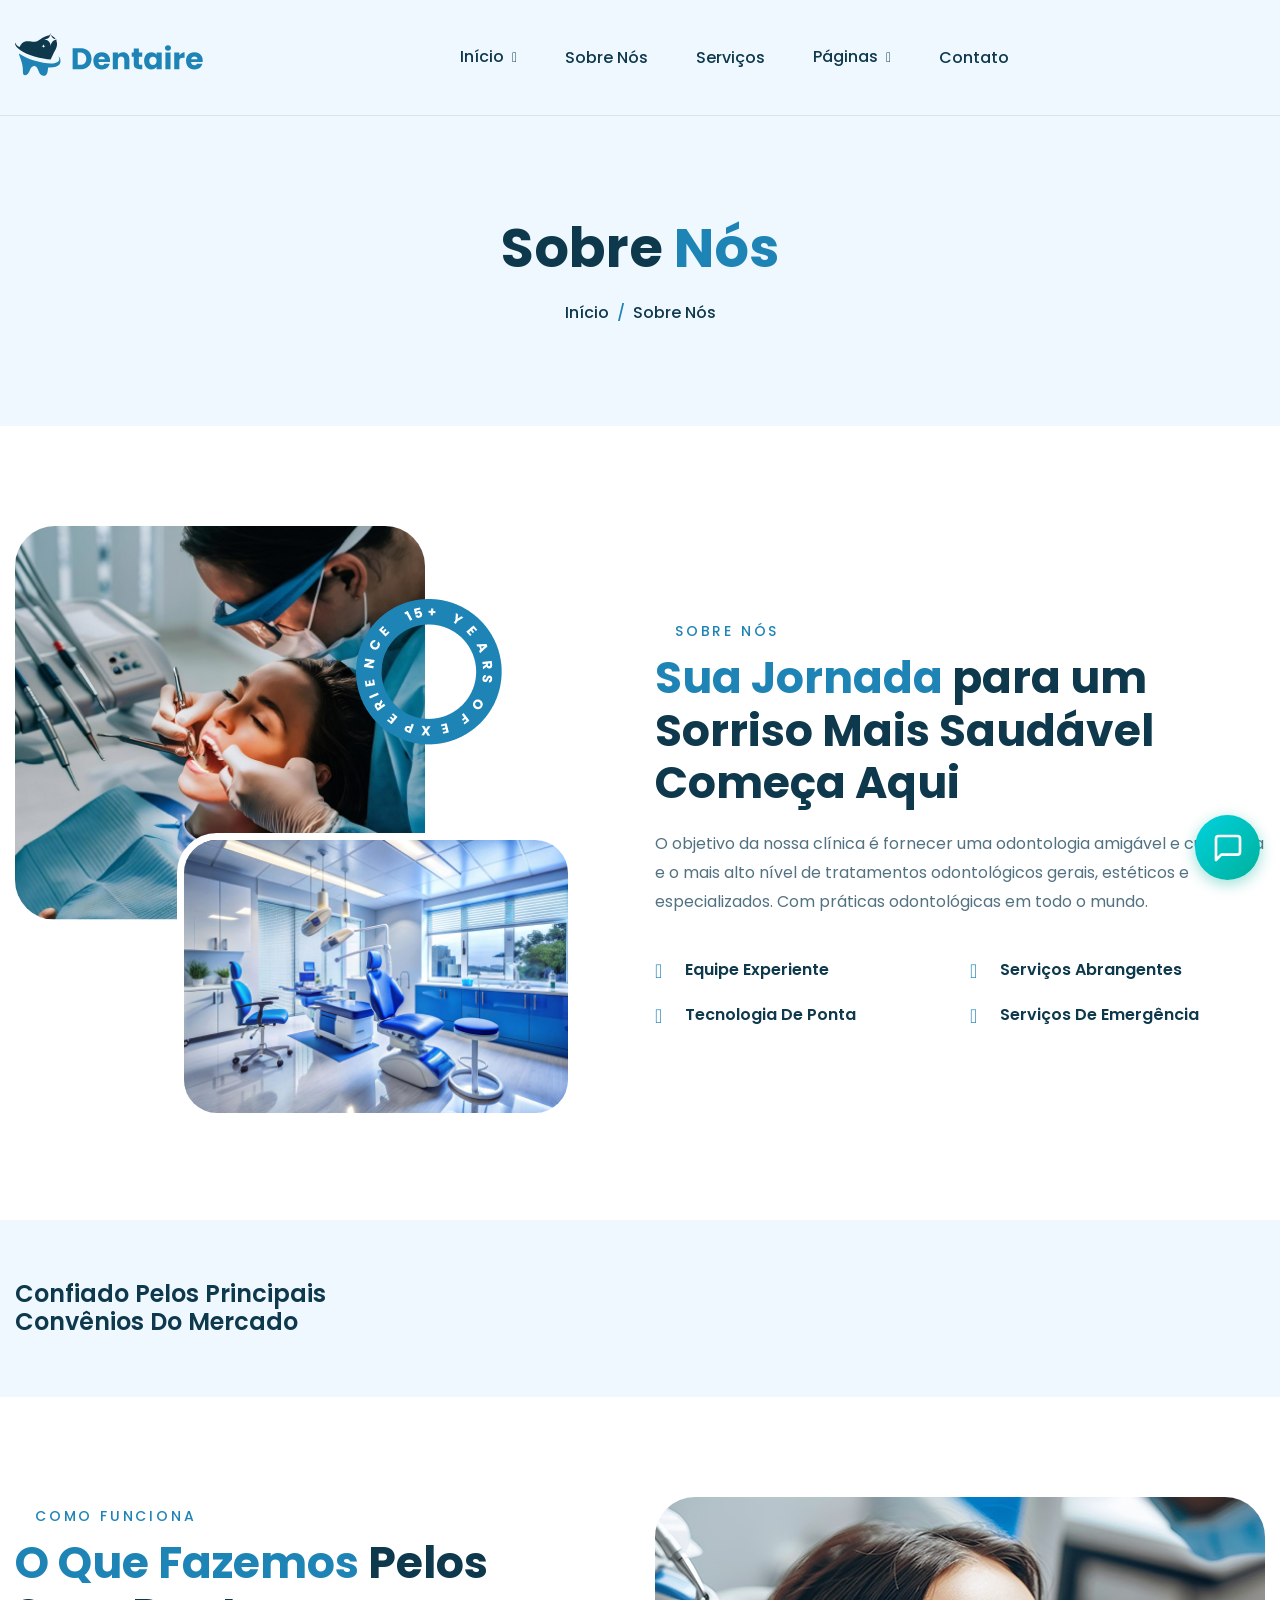
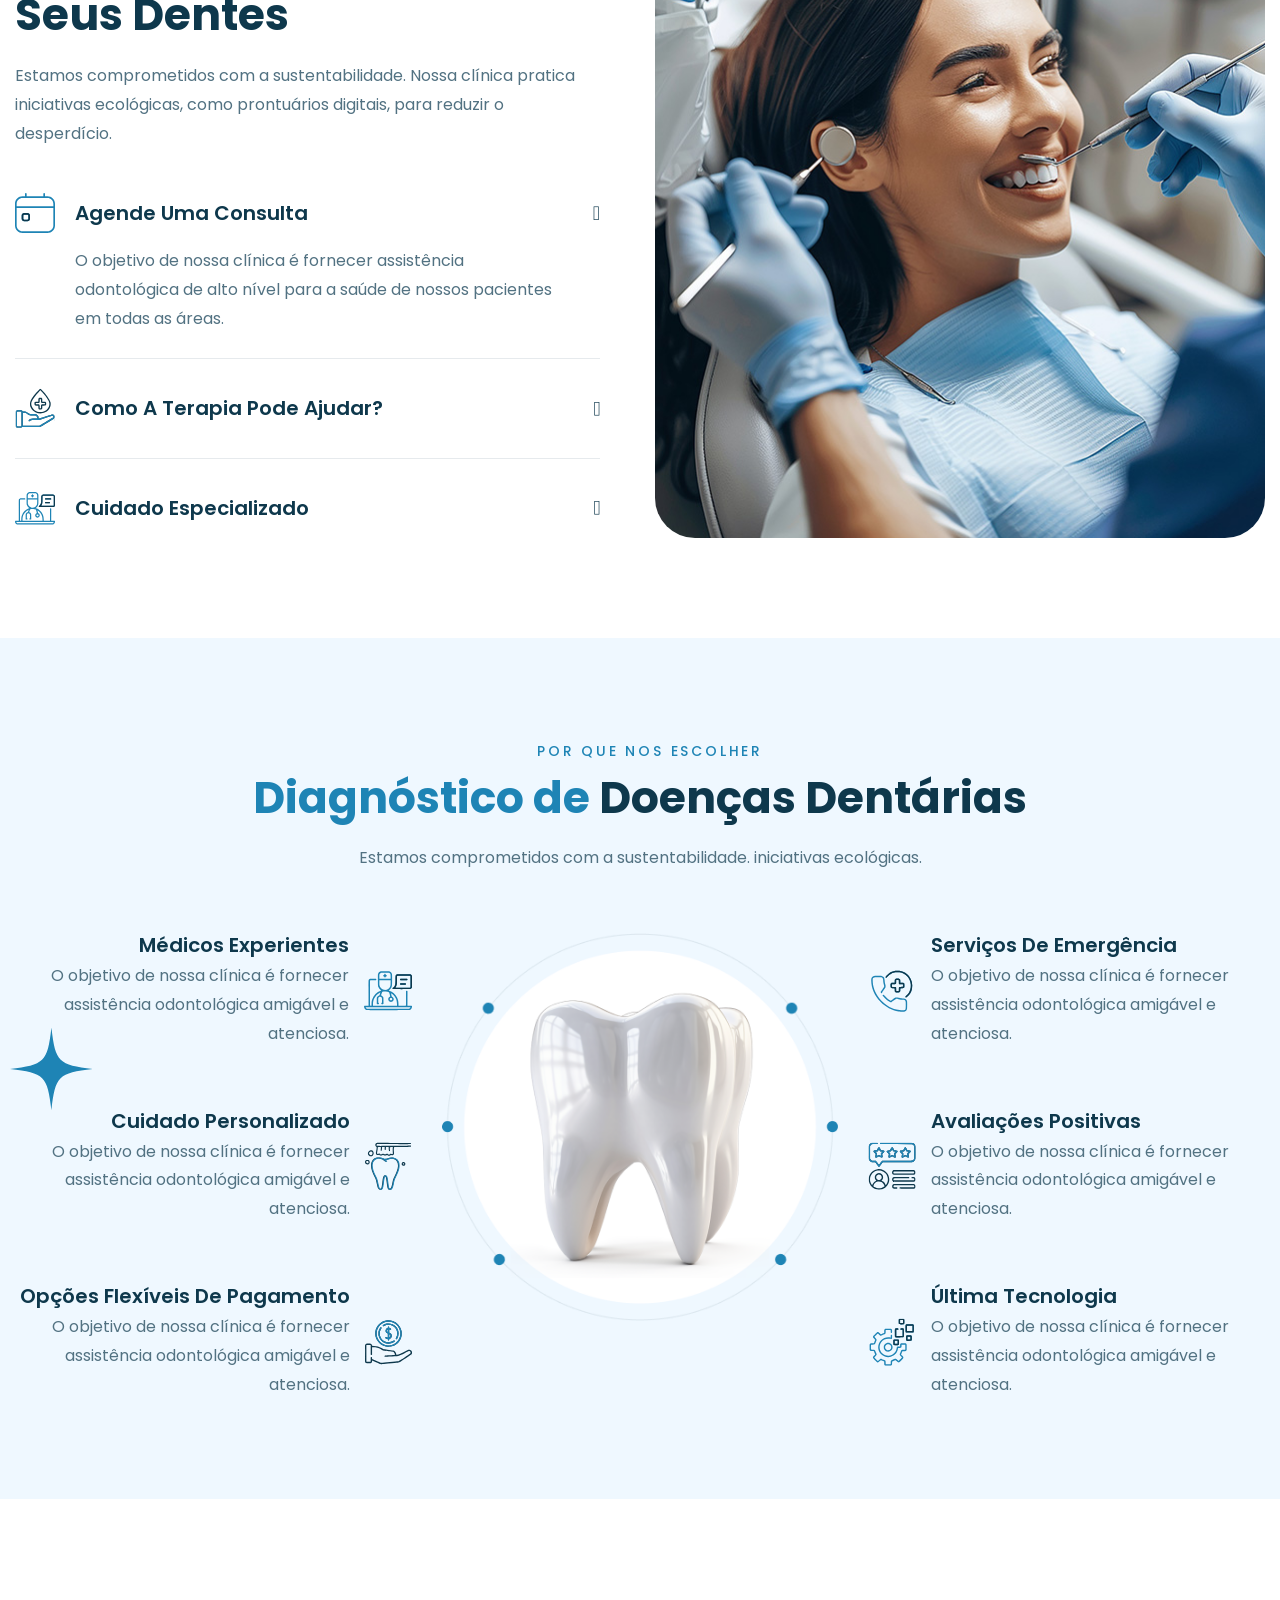
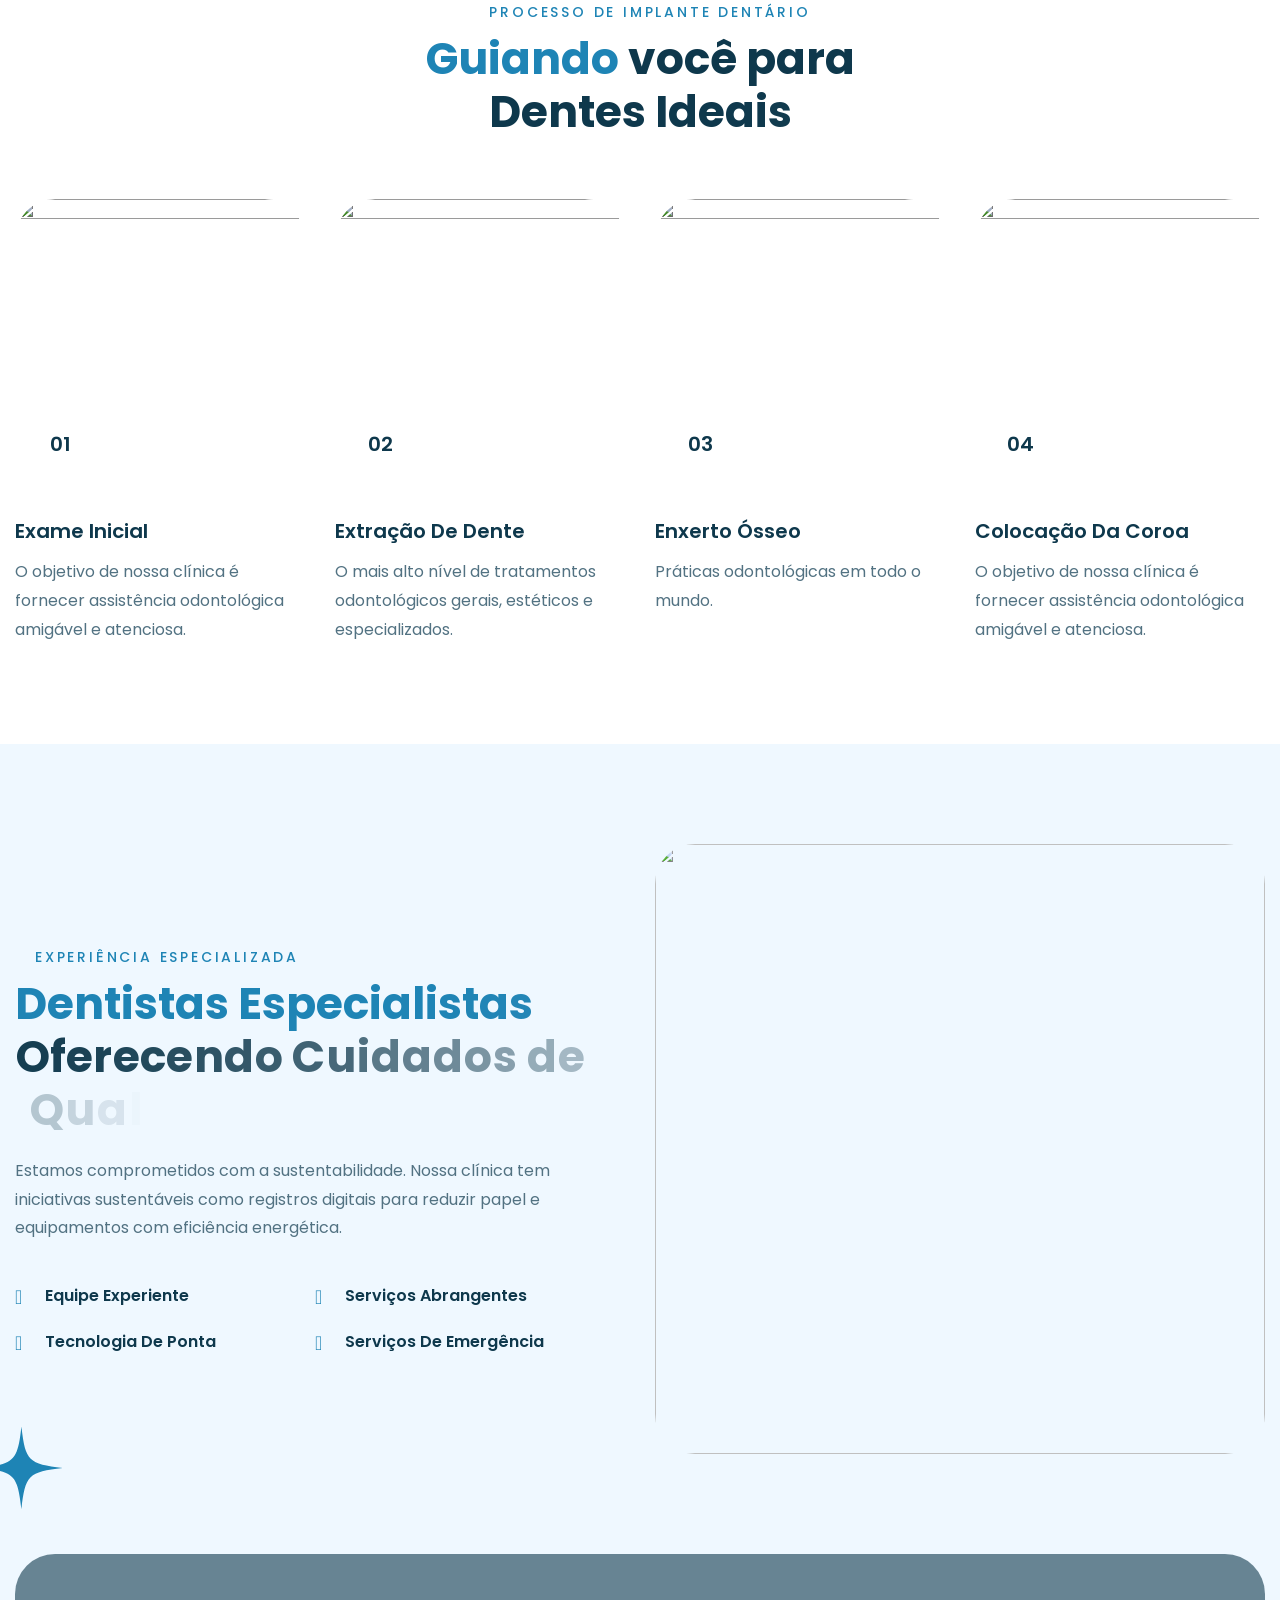
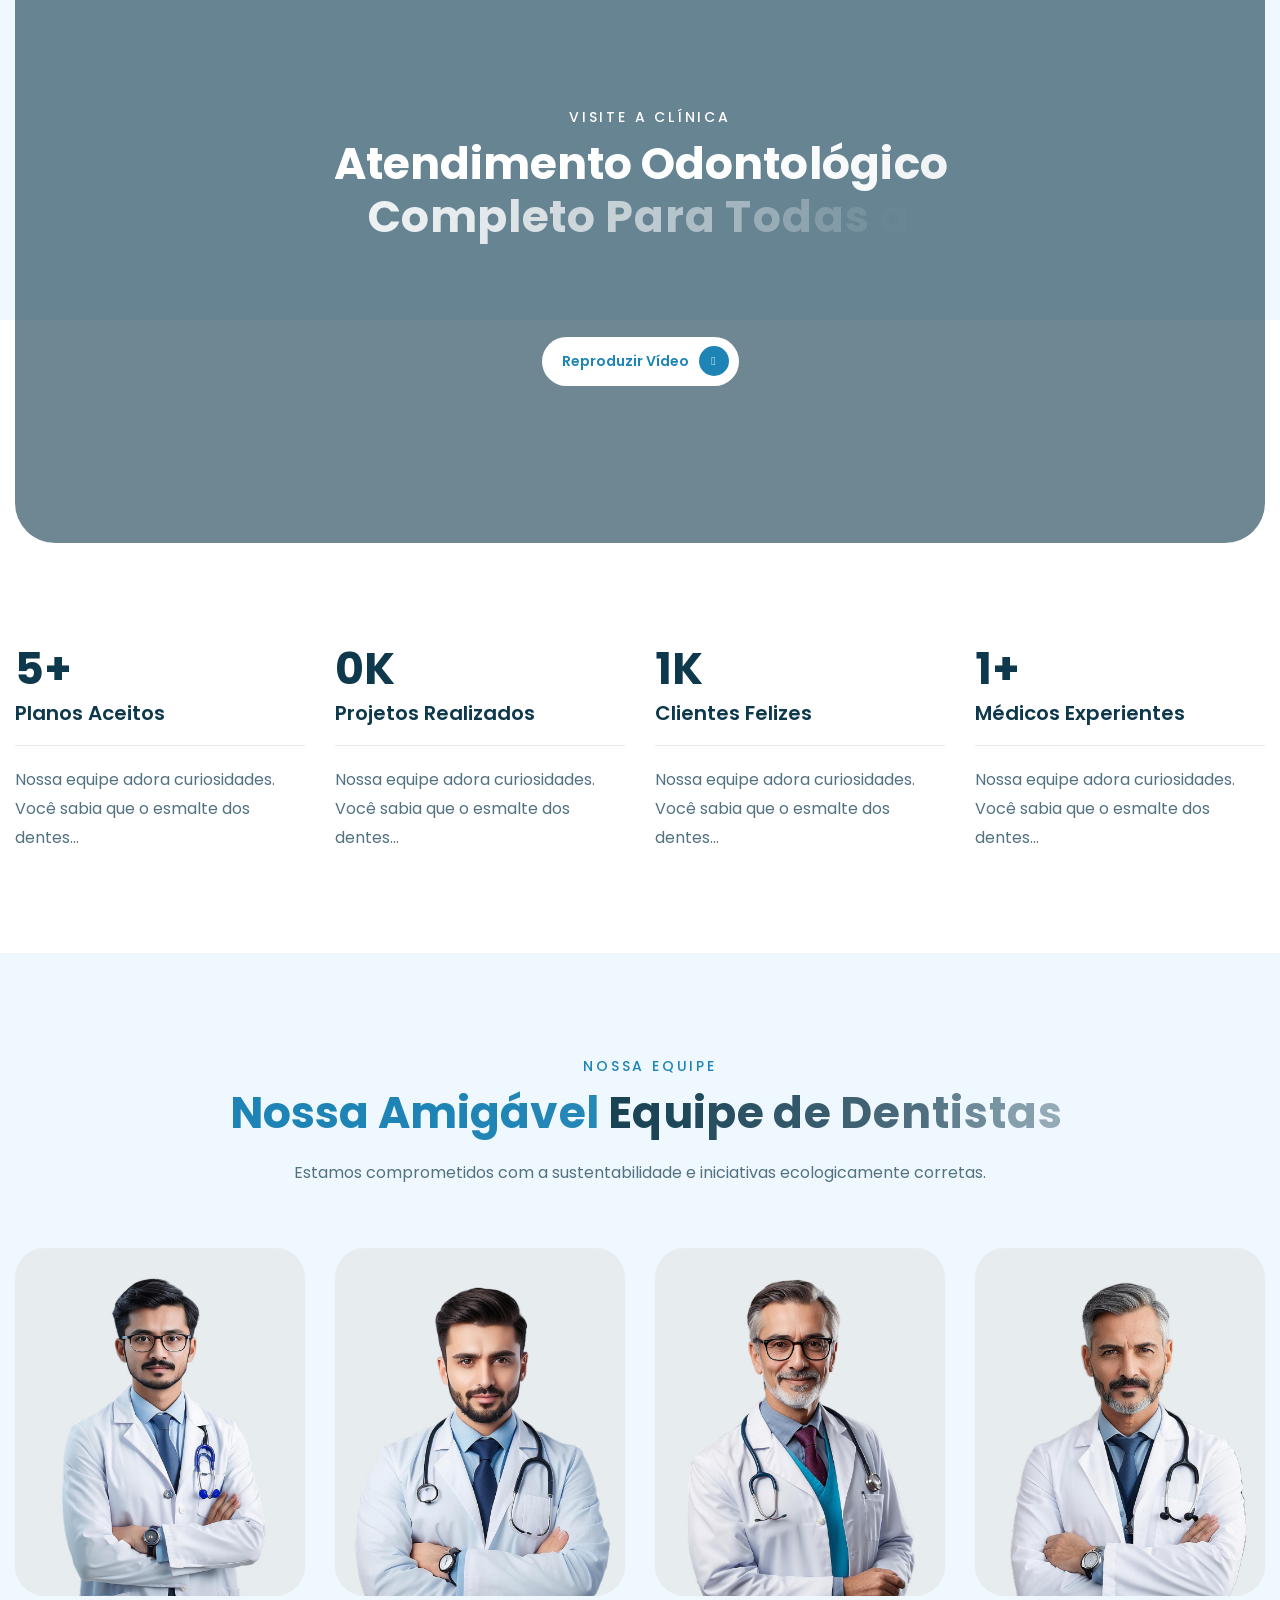
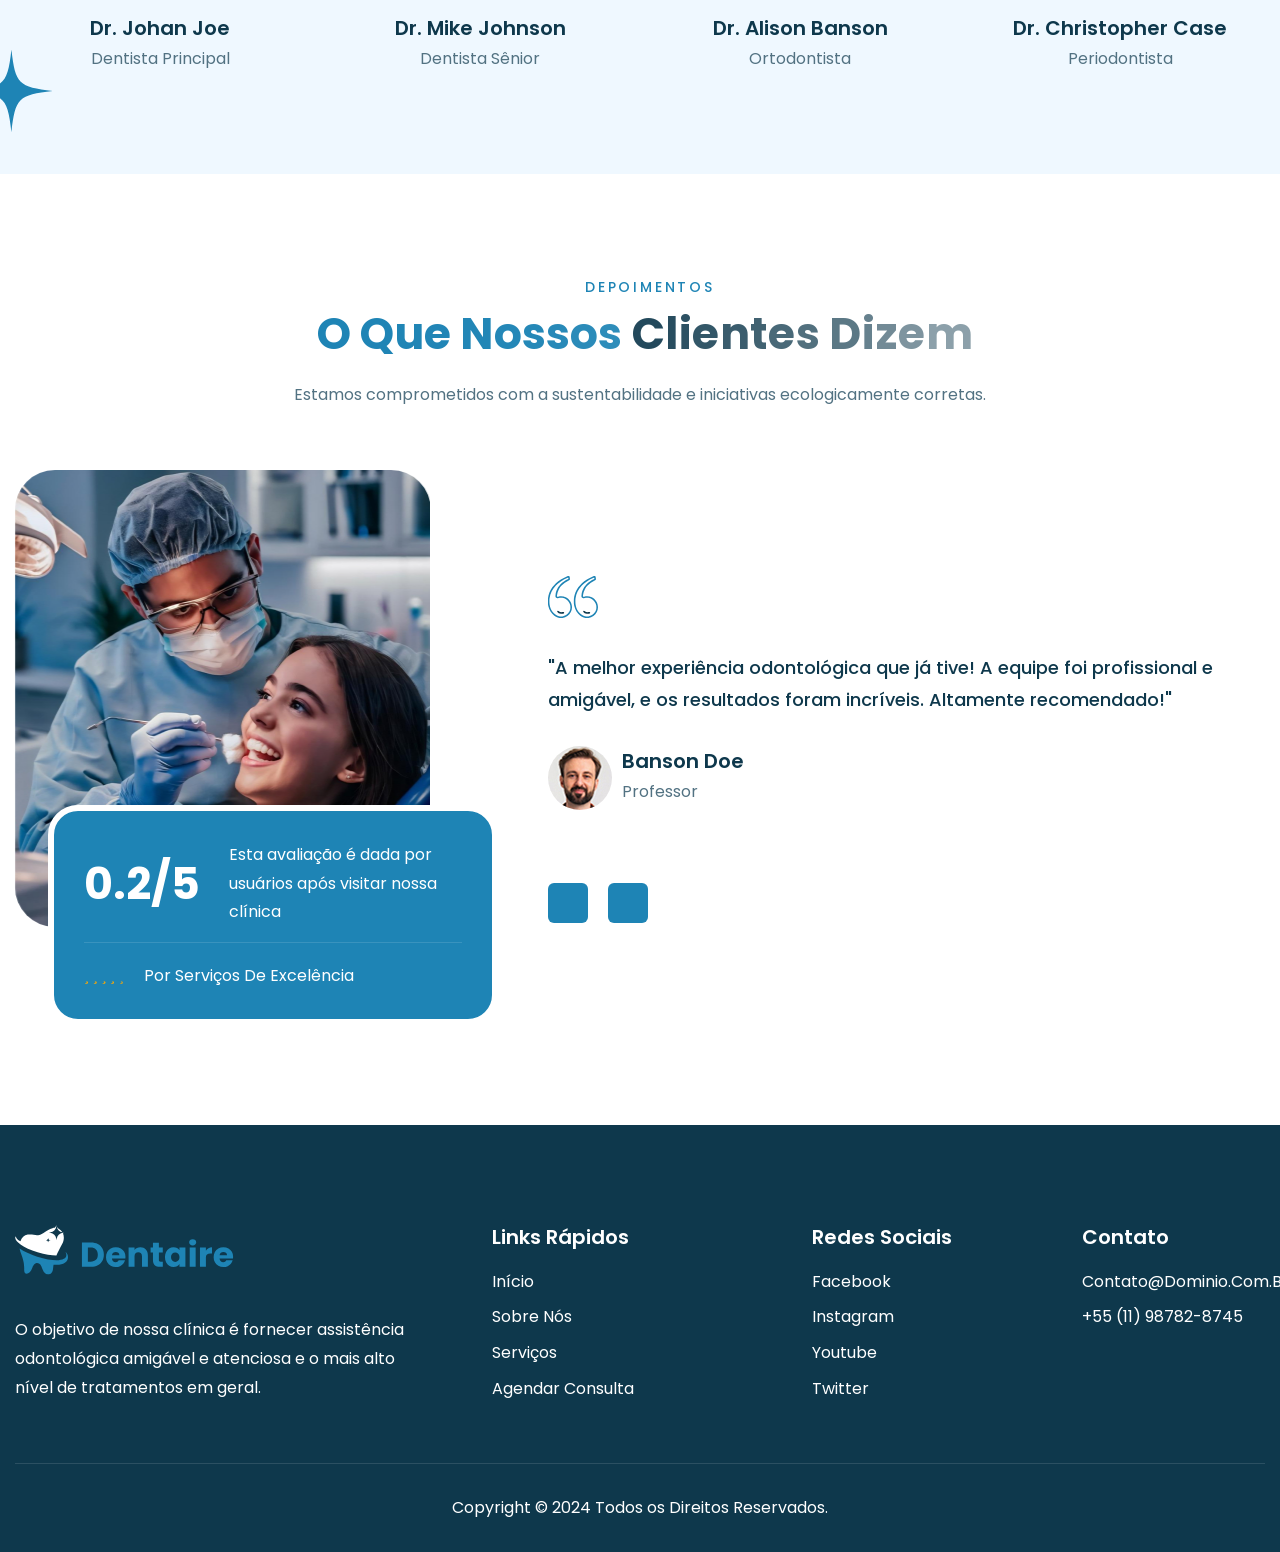
==== about.html @ b8b884bd "Initial commit" ====
<!DOCTYPE html>
<html lang="pt-BR">
<head>
	<!-- Meta -->
	<meta charset="utf-8">
	<meta http-equiv="X-UA-Compatible" content="IE=edge">
	<meta name="viewport" content="width=device-width, initial-scale=1.0">
	<meta name="description" content="">
	<meta name="keywords" content="">
	<meta name="author" content="Awaiken">
	<!-- Page Title -->
    <title>Dentaire - Clínica Odontológica e Dentistas</title>
	<!-- Favicon Icon -->
	<link rel="shortcut icon" type="image/x-icon" href="images/favicon.png">
	<!-- Google Fonts Css-->
	<link rel="preconnect" href="https://fonts.googleapis.com">
    <link rel="preconnect" href="https://fonts.gstatic.com" crossorigin>
    <link href="https://fonts.googleapis.com/css2?family=Poppins:wght@100;200;300;400;500;600;700;800&display=swap" rel="stylesheet">
	<!-- Bootstrap Css -->
	<link href="css/bootstrap.min.css" rel="stylesheet" media="screen">
	<!-- SlickNav Css -->
	<link href="css/slicknav.min.css" rel="stylesheet">
	<!-- Swiper Css -->
	<link rel="stylesheet" href="css/swiper-bundle.min.css">
	<!-- Font Awesome Icon Css-->
	<link href="css/all.css" rel="stylesheet" media="screen">
	<!-- Animated Css -->
	<link href="css/animate.css" rel="stylesheet">
	<!-- Magnific Popup Core Css File -->
	<link rel="stylesheet" href="css/magnific-popup.css">
	<!-- Mouse Cursor Css File -->
	<link rel="stylesheet" href="css/mousecursor.css">
	<!-- Main Custom Css -->
	<link href="css/custom.css" rel="stylesheet" media="screen">
</head>
<body>

    <!-- Preloader Start -->
	<div class="preloader">
		<div class="loading-container">
			<div class="loading"></div>
			<div id="loading-icon"><img src="images/loader.svg" alt=""></div>
		</div>
	</div>
	<!-- Preloader End -->

    <!-- Header Start -->
	<header class="main-header">
		<div class="header-sticky">
			<nav class="navbar navbar-expand-lg">
				<div class="container">
					<a class="navbar-brand" href="./">
						<img src="images/logo.svg" alt="Logo">
					</a>
					<div class="collapse navbar-collapse main-menu">
                        <div class="nav-menu-wrapper">
                            <ul class="navbar-nav mr-auto" id="menu">
                                <li class="nav-item submenu"><a class="nav-link" href="./">Início</a></li>                                
                                <li class="nav-item"><a class="nav-link" href="about.html">Sobre Nós</a></li>
                                <li class="nav-item"><a class="nav-link" href="service.html">Serviços</a></li>
                                <li class="nav-item submenu"><a class="nav-link" href="#">Páginas</a></li>
                                <li class="nav-item"><a class="nav-link" href="contact.html">Contato</a></li>
                            </ul>
                        </div>
					</div>
					<div class="navbar-toggle"></div>
				</div>
			</nav>
			<div class="responsive-menu"></div>
		</div>
	</header>
	<!-- Header End -->

    <!-- Page Header Start -->
	<div class="page-header">
		<div class="container">
			<div class="row align-items-center">
				<div class="col-lg-12">
					<!-- Page Header Box Start -->
					<div class="page-header-box">
						<h1 class="text-anime-style-2" data-cursor="-opaque"><span>Sobre</span> Nós</h1>
						<nav class="wow fadeInUp">
							<ol class="breadcrumb">
								<li class="breadcrumb-item"><a href="./">início</a></li>
								<li class="breadcrumb-item active" aria-current="page">sobre nós</li>
							</ol>
						</nav>
					</div>
					<!-- Page Header Box End -->
				</div>
			</div>
		</div>
	</div>
	<!-- Page Header End -->

    <!-- Page About Us Start -->
    <div class="about-us page-about-us">
        <div class="container">
            <div class="row align-items-center">
                <div class="col-lg-6">
                    <!-- About Image Start -->
                    <div class="about-image">
                        <div class="about-img-1">
                            <figure class="image-anime reveal">
                                <img src="images/about-us-img-1.jpg" alt="">
                            </figure>
                        </div>

                        <div class="about-img-2">
                            <figure class="image-anime reveal">
                                <img src="images/about-us-img-2.jpg" alt="">
                            </figure>
                        </div>

                        <!-- About Experience Circle Start -->
                        <div class="about-experience">
                            <figure>
                                <img src="images/about-experience-circle.png" alt="">
                            </figure>
                        </div>
                        <!-- About Experience Circle End -->
                    </div>
                    <!-- About Image End -->
                </div>

                <div class="col-lg-6">
                    <!-- About Content Start -->
                    <div class="about-content">
                        <!-- Section Title Start -->
                        <div class="section-title">
                            <h3 class="wow fadeInUp">sobre nós</h3>
                            <h2 class="text-anime-style-2" data-cursor="-opaque"><span>Sua Jornada</span> para um Sorriso Mais Saudável Começa Aqui</h2>
                            <p class="wow fadeInUp" data-wow-delay="0.25s">O objetivo da nossa clínica é fornecer uma odontologia amigável e cuidadosa e o mais alto nível de tratamentos odontológicos gerais, estéticos e especializados. Com práticas odontológicas em todo o mundo.</p>
                        </div>
                        <!-- Section Title End -->

                        <!-- About Us Body Start -->
                        <div class="about-us-body wow fadeInUp" data-wow-delay="0.5s">
                            <ul>
                                <li>equipe experiente</li>
                                <li>serviços abrangentes</li>
                                <li>tecnologia de ponta</li>
                                <li>serviços de emergência</li>
                            </ul>
                        </div>
                        <!-- About Us Body End -->
                    </div>
                    <!-- About Content End -->
                </div>
            </div>
        </div>
    </div>
    <!-- Page About Us End -->

    <!-- Insurance Company Logo Slider Start -->
    <div class="insurance-company-carousel">
        <div class="container">
            <div class="row align-items-center">
                <div class="col-lg-4">
                    <div class="insurance-carousel-title">
                        <h3>Confiado pelos principais convênios do mercado</h3>
                    </div>
                </div>

                <div class="col-lg-8">
                    <!-- company Carousel Start -->
                    <div class="company-carousel">
                        <div class="swiper companies_logo_slider">
                            <div class="swiper-wrapper">
                                <!-- company Logo Start -->
                                <div class="swiper-slide">
                                    <div class="company-logo">
                                        <img src="images/client-logo-1.svg" alt="">
                                    </div>
                                </div>
                                <!-- company Logo End -->

                                <!-- company Logo Start -->
                                <div class="swiper-slide">
                                    <div class="company-logo">
                                        <img src="images/client-logo-2.svg" alt="">
                                    </div>
                                </div>
                                <!-- company Logo End -->

                                <!-- company Logo Start -->
                                <div class="swiper-slide">
                                    <div class="company-logo">
                                        <img src="images/client-logo-3.svg" alt="">
                                    </div>
                                </div>
                                <!-- company Logo End -->
                                
                                <!-- company Logo Start -->
                                <div class="swiper-slide">
                                    <div class="company-logo">
                                        <img src="images/client-logo-1.svg" alt="">
                                    </div>
                                </div>
                                <!-- company Logo End -->
                                
                                <!-- company Logo Start -->
                                <div class="swiper-slide">
                                    <div class="company-logo">
                                        <img src="images/client-logo-2.svg" alt="">
                                    </div>
                                </div>
                                <!-- company Logo End -->
                                
                                <!-- company Logo Start -->
                                <div class="swiper-slide">
                                    <div class="company-logo">
                                        <img src="images/client-logo-3.svg" alt="">
                                    </div>
                                </div>
                                <!-- company Logo End -->                             
                            </div>
                        </div>
                    </div>
                    <!-- company Carousel End -->
                </div>
            </div>
        </div>
    </div>
    <!-- Insurance Company Logo Slider End -->

    <!-- How It Work Start -->
    <div class="how-it-work about-how-it-work">
        <div class="container">
            <div class="row align-items-center">

                <div class="col-lg-6">
                    <div class="how-it-work-content">
                        <!-- Section Title Start -->
                        <div class="section-title">
                            <h3 class="wow fadeInUp">como funciona</h3>
                            <h2 class="text-anime-style-2" data-cursor="-opaque"><span>O Que Fazemos</span> Pelos Seus Dentes</h2>
                            <p class="wow fadeInUp" data-wow-delay="0.25s">Estamos comprometidos com a sustentabilidade. Nossa clínica pratica iniciativas ecológicas, como prontuários digitais, para reduzir o desperdício.</p>
                        </div>
                        <!-- Section Title End -->

                        <!-- How Work Accordion Start -->
                        
                        <!-- FAQ Accordion Start -->
                        <div class="faq-accordion how-work-accordion" id="accordion">
                            <!-- FAQ Item Start -->
                            <div class="accordion-item wow fadeInUp">
                                <div class="icon-box">
                                    <img src="images/icon-how-it-work-1.svg" alt="">
                                </div>
                                <h2 class="accordion-header" id="heading1">
                                    <button class="accordion-button" type="button" data-bs-toggle="collapse"
                                        data-bs-target="#collapse1" aria-expanded="true" aria-controls="collapse1">
                                        agende uma consulta
                                    </button>
                                </h2>
                                <div id="collapse1" class="accordion-collapse collapse show" aria-labelledby="heading1"
                                    data-bs-parent="#accordion">
                                    <div class="accordion-body">
                                        <p>O objetivo de nossa clínica é fornecer assistência odontológica de alto nível para a saúde de nossos pacientes em todas as áreas.</p>
                                    </div>
                                </div>
                            </div>
                            <!-- FAQ Item End -->

                            <!-- FAQ Item Start -->
                            <div class="accordion-item wow fadeInUp" data-wow-delay="0.25s">
                                <div class="icon-box">
                                    <img src="images/icon-how-it-work-2.svg" alt="">
                                </div>
                                <h2 class="accordion-header" id="heading2">
                                    <button class="accordion-button collapsed" type="button" data-bs-toggle="collapse"
                                        data-bs-target="#collapse2" aria-expanded="false" aria-controls="collapse2">
                                        Como a terapia pode ajudar?
                                    </button>
                                </h2>
                                <div id="collapse2" class="accordion-collapse collapse" aria-labelledby="heading2"
                                    data-bs-parent="#accordion">
                                    <div class="accordion-body">
                                        <p>O objetivo de nossa clínica é fornecer assistência odontológica de alto nível para a saúde de nossos pacientes em todas as áreas.</p>
                                    </div>
                                </div>
                            </div>
                            <!-- FAQ Item End -->
                            
                            <!-- FAQ Item Start -->
                            <div class="accordion-item wow fadeInUp" data-wow-delay="0.5s">
                                <div class="icon-box">
                                    <img src="images/icon-how-it-work-3.svg" alt="">
                                </div>
                                <h2 class="accordion-header" id="heading3">
                                    <button class="accordion-button collapsed" type="button" data-bs-toggle="collapse"
                                        data-bs-target="#collapse3" aria-expanded="false" aria-controls="collapse3">
                                        cuidado especializado
                                    </button>
                                </h2>
                                <div id="collapse3" class="accordion-collapse collapse" aria-labelledby="heading3"
                                    data-bs-parent="#accordion">
                                    <div class="accordion-body">
                                        <p>O objetivo de nossa clínica é fornecer assistência odontológica de alto nível para a saúde de nossos pacientes em todas as áreas.</p>
                                    </div>
                                </div>
                            </div>
                            <!-- FAQ Item End -->
                        </div>
                        <!-- FAQ Accordion End -->
                        <!-- How Work Accordion End -->
                    </div>
                </div>

                <div class="col-lg-6">
                    <!-- How It Work Image Start -->
                    <div class="how-it-work-img">
                        <figure class="reveal image-anime">
                            <img src="images/how-it-work-img.jpg" alt="">
                        </figure>
                    </div>
                    <!-- How It Work Image End -->
                </div>
            </div>
        </div>
    </div>
    <!-- How It Work End -->

    <!-- Why Choose Us Section Start -->
    <div class="why-choose-us">
        <div class="container">
            <div class="row section-row">
                <div class="col-lg-12">
                    <!-- Section Title Start -->
                    <div class="section-title">
                        <h3 class="wow fadeInUp">por que nos escolher</h3>
                        <h2 class="text-anime-style-2" data-cursor="-opaque"><span>Diagnóstico de</span> Doenças Dentárias</h2>
                        <p class="wow fadeInUp" data-wow-delay="0.25s">Estamos comprometidos com a sustentabilidade. iniciativas ecológicas.</p>
                    </div>
                    <!-- Section Title End -->
                </div>
            </div>

            <div class="row">
                <div class="col-lg-4 col-md-6 order-1">
                    <!-- Why Choose Box Start -->
                    <div class="why-choose-box-1">
                        <!-- Why Choose Item Start -->
                        <div class="why-choose-item wow fadeInUp">
                            <!-- Icon Box Start -->
                            <div class="icon-box">
                                <img src="images/icon-why-us-1.svg" alt="">
                            </div>  
                            <!-- Icon Box End -->

                            <!-- Why Choose Content Start -->
                            <div class="why-choose-content">
                                <h3>médicos experientes</h3>
                                <p>O objetivo de nossa clínica é fornecer assistência odontológica amigável e atenciosa.</p>
                            </div>
                            <!-- Why Choose Content End -->
                        </div>
                        <!-- Why Choose Item End -->

                        <!-- Why Choose Item Start -->
                        <div class="why-choose-item wow fadeInUp" data-wow-delay="0.25s">
                            <!-- Icon Box Start -->
                            <div class="icon-box">
                                <img src="images/icon-why-us-2.svg" alt="">
                            </div>  
                            <!-- Icon Box End -->

                            <!-- Why Choose Content Start -->
                            <div class="why-choose-content">
                                <h3>cuidado personalizado</h3>
                                <p>O objetivo de nossa clínica é fornecer assistência odontológica amigável e atenciosa.</p>
                            </div>
                            <!-- Why Choose Content End -->
                        </div>
                        <!-- Why Choose Item End -->

                        <!-- Why Choose Item Start -->
                        <div class="why-choose-item wow fadeInUp" data-wow-delay="0.5s">
                            <!-- Icon Box Start -->
                            <div class="icon-box">
                                <img src="images/icon-why-us-3.svg" alt="">
                            </div>  
                            <!-- Icon Box End -->

                            <!-- Why Choose Content Start -->
                            <div class="why-choose-content">
                                <h3>opções flexíveis de pagamento</h3>
                                <p>O objetivo de nossa clínica é fornecer assistência odontológica amigável e atenciosa.</p>
                            </div>
                            <!-- Why Choose Content End -->
                        </div>
                        <!-- Why Choose Item End -->
                    </div>
                    <!-- Why Choose Box Start -->
                </div>

                <div class="col-lg-4 order-lg-1 order-md-2 order-1">
                    <!-- Why Choose Image Start -->
                    <div class="why-choose-image wow fadeInUp">
                        <figure>
                            <img src="images/why-choose-us-img.png" alt="">
                        </figure>
                    </div>
                    <!-- Why Choose Image End -->
                </div>

                <div class="col-lg-4 col-md-6 order-lg-2 order-md-1 order-2">
                    <!-- Why Choose Box Start -->
                    <div class="why-choose-box-2">
                        <!-- Why Choose Item Start -->
                        <div class="why-choose-item wow fadeInUp">
                            <!-- Icon Box Start -->
                            <div class="icon-box">
                                <img src="images/icon-why-us-4.svg" alt="">
                            </div>  
                            <!-- Icon Box End -->

                            <!-- Why Choose Content Start -->
                            <div class="why-choose-content">
                                <h3>serviços de emergência</h3>
                                <p>O objetivo de nossa clínica é fornecer assistência odontológica amigável e atenciosa.</p>
                            </div>
                            <!-- Why Choose Content End -->
                        </div>
                        <!-- Why Choose Item End -->

                        <!-- Why Choose Item Start -->
                        <div class="why-choose-item wow fadeInUp" data-wow-delay="0.25s">
                            <!-- Icon Box Start -->
                            <div class="icon-box">
                                <img src="images/icon-why-us-5.svg" alt="">
                            </div>  
                            <!-- Icon Box End -->

                            <!-- Why Choose Content Start -->
                            <div class="why-choose-content">
                                <h3>avaliações positivas</h3>
                                <p>O objetivo de nossa clínica é fornecer assistência odontológica amigável e atenciosa.</p>
                            </div>
                            <!-- Why Choose Content End -->
                        </div>
                        <!-- Why Choose Item End -->

                        <!-- Why Choose Item Start -->
                        <div class="why-choose-item wow fadeInUp" data-wow-delay="0.5s">
                            <!-- Icon Box Start -->
                            <div class="icon-box">
                                <img src="images/icon-why-us-6.svg" alt="">
                            </div>  
                            <!-- Icon Box End -->

                            <!-- Why Choose Content Start -->
                            <div class="why-choose-content">
                                <h3>última tecnologia</h3>
                                <p>O objetivo de nossa clínica é fornecer assistência odontológica amigável e atenciosa.</p>
                            </div>
                            <!-- Why Choose Content End -->
                        </div>
                        <!-- Why Choose Item End -->
                    </div>
                    <!-- Why Choose Box Start -->
                </div>
            </div>
        </div>
        <!-- Icon Start Image Start -->
        <div class="icon-star-image">
            <img src="images/icon-star.svg" alt="">
        </div>
        <!-- Icon Start Image End -->
    </div>
    <!-- Why Choose Us Section End -->

    <!-- Dental Process Start -->
     <div class="dental-process">
        <div class="container">
            <div class="row section-row">
                <div class="col-lg-12">
                    <!-- Section Title Start -->
                    <div class="section-title">
                        <h3 class="wow fadeInUp">processo de implante dentário</h3>
                        <h2 class="text-anime-style-2" data-cursor="-opaque"><span>Guiando</span> você para Dentes Ideais</h2>
                    </div>
                    <!-- Section Title End -->
                </div>
            </div>

            <div class="row">
                <div class="col-lg-3 col-md-6">
                    <!-- Dental Process Item Start -->
                     <div class="dental-process-item wow fadeInUp">
                        <!-- Dental Process Image Start -->
                        <div class="dental-process-image">
                            <div class="dental-process-img">
                                <figure class="image-anime">
                                    <img src="images/dental-process-img-1.jpg" alt="">
                                </figure>
                            </div>

                            <div class="dental-process-number">
                                <h3>01</h3>
                            </div>
                        </div>
                        <!-- Dental Process Image End -->

                        <!-- Dental Process Content Start -->
                        <div class="dental-process-content">
                            <h3>exame inicial</h3>
                            <p>O objetivo de nossa clínica é fornecer assistência odontológica amigável e atenciosa.</p>
                        </div>
                        <!-- Dental Process Content End -->
                     </div>
                    <!-- Dental Process Item End -->
                </div>

                <div class="col-lg-3 col-md-6">
                    <!-- Dental Process Item Start -->
                     <div class="dental-process-item wow fadeInUp" data-wow-delay="0.25s">
                        <!-- Dental Process Image Start -->
                        <div class="dental-process-image">
                            <div class="dental-process-img">
                                <figure class="image-anime">
                                    <img src="images/dental-process-img-2.jpg" alt="">
                                </figure>
                            </div>

                            <div class="dental-process-number">
                                <h3>02</h3>
                            </div>
                        </div>
                        <!-- Dental Process Image End -->

                        <!-- Dental Process Content Start -->
                        <div class="dental-process-content">
                            <h3>extração de dente</h3>
                            <p>O mais alto nível de tratamentos odontológicos gerais, estéticos e especializados. </p>
                        </div>
                        <!-- Dental Process Content End -->
                     </div>
                    <!-- Dental Process Item End -->
                </div>

                <div class="col-lg-3 col-md-6">
                    <!-- Dental Process Item Start -->
                     <div class="dental-process-item wow fadeInUp" data-wow-delay="0.5s">
                        <!-- Dental Process Image Start -->
                        <div class="dental-process-image">
                            <div class="dental-process-img">
                                <figure class="image-anime">
                                    <img src="images/dental-process-img-3.jpg" alt="">
                                </figure>
                            </div>

                            <div class="dental-process-number">
                                <h3>03</h3>
                            </div>
                        </div>
                        <!-- Dental Process Image End -->

                        <!-- Dental Process Content Start -->
                        <div class="dental-process-content">
                            <h3>enxerto ósseo</h3>
                            <p>Práticas odontológicas em todo o mundo.</p>
                        </div>
                        <!-- Dental Process Content End -->
                     </div>
                    <!-- Dental Process Item End -->
                </div>

                <div class="col-lg-3 col-md-6">
                    <!-- Dental Process Item Start -->
                     <div class="dental-process-item wow fadeInUp" data-wow-delay="0.75s">
                        <!-- Dental Process Image Start -->
                        <div class="dental-process-image">
                            <div class="dental-process-img">
                                <figure class="image-anime">
                                    <img src="images/dental-process-img-4.jpg" alt="">
                                </figure>
                            </div>

                            <div class="dental-process-number">
                                <h3>04</h3>
                            </div>
                        </div>
                        <!-- Dental Process Image End -->

                        <!-- Dental Process Content Start -->
                        <div class="dental-process-content">
                            <h3>colocação da coroa</h3>
                            <p>O objetivo de nossa clínica é fornecer assistência odontológica amigável e atenciosa.</p>
                        </div>
                        <!-- Dental Process Content End -->
                     </div>
                    <!-- Dental Process Item End -->
                </div>
            </div>
        </div>
     </div>
    <!-- Dental Process End -->

     <!-- Our Serviceds Section Start -->
     <div class="our-services">
        <!-- Expertise Experience Section Start -->
        <div class="expertise-experience">
            <div class="container">
                <div class="row align-items-center">
                    <div class="col-lg-6">
                        <!-- Expertise Experience Content Start -->
                        <div class="expertise-experience-content">
                            <!-- Section Title Start -->
                            <div class="section-title">
                                <h3 class="wow fadeInUp">experiência especializada</h3>
                                <h2 class="text-anime-style-2" data-cursor="-opaque"><span>Dentistas Especialistas</span> Oferecendo Cuidados de Qualidade</h2>
                                <p class="wow fadeInUp" data-wow-delay="0.25s">Estamos comprometidos com a sustentabilidade. Nossa clínica tem iniciativas sustentáveis como registros digitais para reduzir papel e equipamentos com eficiência energética.</p>
                            </div>
                            <!-- Section Title End -->

                            <!-- Expertise Experience Body Start -->
                            <div class="expertise-experience-body wow fadeInUp" data-wow-delay="0.5s">
                                <ul>
                                    <li>equipe experiente</li>
                                    <li>serviços abrangentes</li>
                                    <li>tecnologia de ponta</li>
                                    <li>serviços de emergência</li>
                                </ul>
                            </div>
                            <!-- Expertise Experience Body Body End -->
                        </div>
                        <!-- Expertise Experience Content End -->
                    </div>

                    <div class="col-lg-6">
                        <!-- Expertise Experience Image Start -->
                        <div class="expertise-experience-img">
                            <figure class="image-anime reveal">
                                <img src="images/expertise-experience-img.jpg" alt="">
                            </figure>
                        </div>
                        <!-- Expertise Experience Image End -->
                    </div>
                </div>
            </div>
        </div>
        <!-- Expertise Experience Section End -->

        <!-- Intro Clinic Video Section Start -->
        <div class="intro-clinic-video">
            <div class="container-fluid">
                <div class="row">
                    <div class="col-lg-12">
                        <!-- Visit Clinic Start -->
                        <div class="visit-clinic parallaxie">
                            <!-- Visit Clinic Content Start -->
                            <div class="visit-clinic-content">
                                <!-- Section Title Start -->
                                <div class="section-title">
                                    <h3 class="wow fadeInUp">visite a clínica</h3>
                                    <h2 class="text-anime-style-2" data-cursor="-opaque">Atendimento Odontológico Completo Para Todas as Idades</h2>
                                </div>
                                <!-- Section Title End -->
    
                                <!-- Visit Clinic Btn Start -->
                                <div class="visit-clinic-btn wow fadeInUp" data-wow-delay="0.25s" data-cursor-text="Play">
                                    <a href="https://www.youtube.com/watch?v=Y-x0efG1seA" class="popup-video play-btn">reproduzir vídeo</a>
                                </div>
                                <!-- Visit Clinic Btn End -->
                            </div>
                            <!-- Visit Clinic Content End -->                      
                        </div>
                        <!-- Visit Clinic End -->
                    </div>
                </div>
            </div>
        </div>
        <!-- Intro Clinic Video Section End -->

        <!-- Our Counter Section Start -->
        <div class="our-counter">
            <div class="container">
                <div class="row">
                    <div class="col-lg-3 col-md-6">
                        <!-- Counter Item Start -->
                        <div class="counter-item">
                            <!-- Counter Title Start -->
                            <div class="counter-title">
                                <h2><span class="counter">75</span>+</h2>
                                <h3>planos aceitos</h3>
                            </div>
                            <!-- Counter Title End -->                     

                            <!-- Counter Content Start -->
                            <div class="counter-content">
                                <p>Nossa equipe adora curiosidades. Você sabia que o esmalte dos dentes...</p>
                            </div>
                            <!-- Counter Content End -->
                        </div>
                        <!-- Counter Item End -->
                    </div>

                    <div class="col-lg-3 col-md-6">
                        <!-- Counter Item Start -->
                        <div class="counter-item">
                            <!-- Counter Title Start -->
                            <div class="counter-title">
                                <h2><span class="counter">02</span>K</h2>
                                <h3>projetos realizados</h3>
                            </div>
                            <!-- Counter Title End -->                     

                            <!-- Counter Content Start -->
                            <div class="counter-content">
                                <p>Nossa equipe adora curiosidades. Você sabia que o esmalte dos dentes...</p>
                            </div>
                            <!-- Counter Content End -->
                        </div>
                        <!-- Counter Item End -->
                    </div>

                    <div class="col-lg-3 col-md-6">
                        <!-- Counter Item Start -->
                        <div class="counter-item">
                            <!-- Counter Title Start -->
                            <div class="counter-title">
                                <h2><span class="counter">22</span>K</h2>
                                <h3>clientes felizes</h3>
                            </div>
                            <!-- Counter Title End -->                     

                            <!-- Counter Content Start -->
                            <div class="counter-content">
                                <p>Nossa equipe adora curiosidades. Você sabia que o esmalte dos dentes...</p>
                            </div>
                            <!-- Counter Content End -->
                        </div>
                        <!-- Counter Item End -->
                    </div>

                    <div class="col-lg-3 col-md-6">
                        <!-- Counter Item Start -->
                        <div class="counter-item">
                            <!-- Counter Title Start -->
                            <div class="counter-title">
                                <h2><span class="counter">18</span>+</h2>
                                <h3>médicos experientes</h3>
                            </div>
                            <!-- Counter Title End -->                     

                            <!-- Counter Content Start -->
                            <div class="counter-content">
                                <p>Nossa equipe adora curiosidades. Você sabia que o esmalte dos dentes...</p>
                            </div>
                            <!-- Counter Content End -->
                        </div>
                        <!-- Counter Item End -->
                    </div>
                </div>
            </div>
        </div>
        <!-- Our Counter Section End -->

        <!-- Icon Start Image Start -->
        <div class="icon-star-image">
            <img src="images/icon-star.svg" alt="">
        </div>
        <!-- Icon Start Image End -->
    </div>
    <!-- Our Serviceds Section End -->

    <!-- Our Team Start -->
    <div class="our-team">
        <div class="container">
            <div class="row section-row">
                <div class="col-lg-12">
                    <!-- Section Title Start -->
                    <div class="section-title">
                        <h3 class="wow fadeInUp">nossa equipe</h3>
                        <h2 class="text-anime-style-2" data-cursor="-opaque"><span>Nossa Amigável</span> Equipe de Dentistas</h2>
                        <p class="wow fadeInUp" data-wow-delay="0.25s">Estamos comprometidos com a sustentabilidade e iniciativas ecologicamente corretas.</p>
                    </div>
                    <!-- Section Title End -->
                </div>
            </div>

            <div class="row">
                <div class="col-lg-3 col-md-6">
                    <!-- Team Member Item Start -->
                    <div class="team-member-item wow fadeInUp">
                        <!-- Team Image Start -->
                        <div class="team-image">
                            <figure class="image-anime">
                                <img src="images/team-1.jpg" alt="">
                            </figure>
                
                            <!-- Team Social Icon Start -->
                            <div class="team-social-icon">
                                <ul>
                                    <li><a href="#" class="social-icon"><i class="fa-brands fa-facebook-f"></i></a></li>
                                    <li><a href="#" class="social-icon"><i class="fa-brands fa-youtube"></i></a></li>
                                    <li><a href="#" class="social-icon"><i class="fa-brands fa-instagram"></i></a></li>
                                    <li><a href="#" class="social-icon"><i class="fa-brands fa-x-twitter"></i></a></li>
                                </ul>
                            </div>
                            <!-- Team Social Icon End -->
                        </div>
                        <!-- Team Image End -->
                
                        <!-- Team Content Start -->
                        <div class="team-content">
                            <h3>dr. johan joe</h3>
                            <p>dentista principal</p>
                        </div>
                        <!-- Team Content End -->
                    </div>
                    <!-- Team Member Item End -->
                </div>

                <div class="col-lg-3 col-md-6">
                    <!-- Team Member Item Start -->
                    <div class="team-member-item wow fadeInUp" data-wow-delay="0.25s">
                        <!-- Team Image Start -->
                        <div class="team-image">
                            <figure class="image-anime">
                                <img src="images/team-2.jpg" alt="">
                            </figure>
                
                            <!-- Team Social Icon Start -->
                            <div class="team-social-icon">
                                <ul>
                                    <li><a href="#" class="social-icon"><i class="fa-brands fa-facebook-f"></i></a></li>
                                    <li><a href="#" class="social-icon"><i class="fa-brands fa-youtube"></i></a></li>
                                    <li><a href="#" class="social-icon"><i class="fa-brands fa-instagram"></i></a></li>
                                    <li><a href="#" class="social-icon"><i class="fa-brands fa-x-twitter"></i></a></li>
                                </ul>
                            </div>
                            <!-- Team Social Icon End -->
                        </div>
                        <!-- Team Image End -->
                
                        <!-- Team Content Start -->
                        <div class="team-content">
                            <h3>dr. mike johnson</h3>
                            <p>dentista sênior</p>
                        </div>
                        <!-- Team Content End -->
                    </div>
                    <!-- Team Member Item End -->
                </div>

                <div class="col-lg-3 col-md-6">
                    <!-- Team Member Item Start -->
                    <div class="team-member-item wow fadeInUp" data-wow-delay="0.5s">
                        <!-- Team Image Start -->
                        <div class="team-image">
                            <figure class="image-anime">
                                <img src="images/team-3.jpg" alt="">
                            </figure>
                
                            <!-- Team Social Icon Start -->
                            <div class="team-social-icon">
                                <ul>
                                    <li><a href="#" class="social-icon"><i class="fa-brands fa-facebook-f"></i></a></li>
                                    <li><a href="#" class="social-icon"><i class="fa-brands fa-youtube"></i></a></li>
                                    <li><a href="#" class="social-icon"><i class="fa-brands fa-instagram"></i></a></li>
                                    <li><a href="#" class="social-icon"><i class="fa-brands fa-x-twitter"></i></a></li>
                                </ul>
                            </div>
                            <!-- Team Social Icon End -->
                        </div>
                        <!-- Team Image End -->
                
                        <!-- Team Content Start -->
                        <div class="team-content">
                            <h3>dr. alison banson</h3>
                            <p>ortodontista</p>
                        </div>
                        <!-- Team Content End -->
                    </div>
                    <!-- Team Member Item End -->
                </div>

                <div class="col-lg-3 col-md-6">
                    <!-- Team Member Item Start -->
                    <div class="team-member-item wow fadeInUp" data-wow-delay="0.75s">
                        <!-- Team Image Start -->
                        <div class="team-image">
                            <figure class="image-anime">
                                <img src="images/team-4.jpg" alt="">
                            </figure>
                
                            <!-- Team Social Icon Start -->
                            <div class="team-social-icon">
                                <ul>
                                    <li><a href="#" class="social-icon"><i class="fa-brands fa-facebook-f"></i></a></li>
                                    <li><a href="#" class="social-icon"><i class="fa-brands fa-youtube"></i></a></li>
                                    <li><a href="#" class="social-icon"><i class="fa-brands fa-instagram"></i></a></li>
                                    <li><a href="#" class="social-icon"><i class="fa-brands fa-x-twitter"></i></a></li>
                                </ul>
                            </div>
                            <!-- Team Social Icon End -->
                        </div>
                        <!-- Team Image End -->
                
                        <!-- Team Content Start -->
                        <div class="team-content">
                            <h3>dr. christopher case</h3>
                            <p>periodontista</p>
                        </div>
                        <!-- Team Content End -->
                    </div>
                    <!-- Team Member Item End -->
                </div>
            </div>
        </div>
        <!-- Icon Start Image Start -->
        <div class="icon-star-image">
            <img src="images/icon-star.svg" alt="">
        </div>
        <!-- Icon Start Image End -->
    </div>
    <!-- Our Team End -->

    <!-- Our Testiminial Start -->
    <div class="our-testimonials">
        <div class="container">
            <div class="row section-row">
                <div class="col-lg-12">
                    <!-- Section Title Start -->
                    <div class="section-title">
                        <h3 class="wow fadeInUp">depoimentos</h3>
                        <h2 class="text-anime-style-2" data-cursor="-opaque"><span>O Que Nossos</span> Clientes Dizem</h2>
                        <p class="wow fadeInUp" data-wow-delay="0.25s">Estamos comprometidos com a sustentabilidade e iniciativas ecologicamente corretas.</p>
                    </div>
                    <!-- Section Title End -->
                </div>
            </div>
            
            <div class="row align-items-center">
                <div class="col-lg-5">
                    <!-- Testiminial Image Start -->
                    <div class="testimonial-image">
                        <div class="testimonial-img">
                            <figure class="reveal image-anime">
                                <img src="images/testimonials-img.jpg" alt="">
                            </figure>
                        </div>

                        <!-- Terstimonial Rating Box Start -->
                        <div class="testimonial-rating-box">
                            <!-- Counter Item Start -->
                            <div class="rating-counter-item">
                                <div class="rating-counter-number">
                                    <h3><span class="counter">4.7</span>/5</h3>
                                </div>

                                <div class="rating-counter-content">
                                    <p>Esta avaliação é dada por usuários após visitar nossa clínica</p>
                                </div>
                            </div>
                            <!-- Counter Item End -->

                            <!-- Service Rating Start -->
                            <div class="service-rating">
                                <ul>
                                    <li>
                                        <i class="fa-solid fa-star"></i>
                                        <i class="fa-solid fa-star"></i>
                                        <i class="fa-solid fa-star"></i>
                                        <i class="fa-solid fa-star"></i>
                                        <i class="fa-regular fa-star"></i>
                                    </li>
                                    <li>por serviços de excelência</li>
                                 </ul>
                            </div>
                            <!-- Service Rating End -->
                        </div>
                        <!-- Terstimonial Rating Box End -->
                    </div>
                    <!-- Testiminial Image End -->                  
                </div>

                <div class="col-lg-7">
                    <!-- Testimonial Slider Start -->
					<div class="testimonial-slider">
						<div class="swiper">
							<div class="swiper-wrapper" data-cursor-text="Drag">
								<!-- Testimonial Slide Start -->
								<div class="swiper-slide">
									<div class="testimonial-item">	
                                        <div class="testimonial-header">
                                            <div class="testimonial-quote-image">
                                                <img src="images/icon-testimonial-quote.svg" alt="">
                                            </div>
                                            <div class="testimonial-content">
                                                <p>"Eu quero agradecer ao meu médico Steve! Obrigado por me ajudar a superar meu medo do dentista! Experiência maravilhosa."</p>
                                            </div>
                                        </div>
                                        <div class="testimonial-body">
                                            <div class="author-image">
                                                <figure class="image-anime">
                                                    <img src="images/author-1.jpg" alt="">
                                                </figure>
                                            </div>            
                                            <div class="author-content">
                                                <h3>robert lee</h3>
                                                <p>engenheiro de software</p>
                                            </div>
                                        </div>													
									</div>
								</div>
								<!-- Testimonial Slide End -->

                                <!-- Testimonial Slide Start -->
								<div class="swiper-slide">
									<div class="testimonial-item">	
                                        <div class="testimonial-header">
                                            <div class="testimonial-quote-image">
                                                <img src="images/icon-testimonial-quote.svg" alt="">
                                            </div>
                                            <div class="testimonial-content">
                                                <p>"A melhor experiência odontológica que já tive! A equipe foi profissional e amigável, e os resultados foram incríveis. Altamente recomendado!"</p>
                                            </div>
                                        </div>
                                        <div class="testimonial-body">
                                            <div class="author-image">
                                                <figure class="image-anime">
                                                    <img src="images/author-2.jpg" alt="">
                                                </figure>
                                            </div>            
                                            <div class="author-content">
                                                <h3>banson doe</h3>
                                                <p>professor</p>
                                            </div>
                                        </div>													
									</div>
								</div>
								<!-- Testimonial Slide End -->

                                <!-- Testimonial Slide Start -->
								<div class="swiper-slide">
									<div class="testimonial-item">	
                                        <div class="testimonial-header">
                                            <div class="testimonial-quote-image">
                                                <img src="images/icon-testimonial-quote.svg" alt="">
                                            </div>
                                            <div class="testimonial-content">
                                                <p>"Excelente serviço e atendimento. A equipe é experiente e está sempre disposta a responder a perguntas. Eu não iria a nenhum outro lugar para minhas necessidades."</p>
                                            </div>
                                        </div>
                                        <div class="testimonial-body">
                                            <div class="author-image">
                                                <figure class="image-anime">
                                                    <img src="images/author-3.jpg" alt="">
                                                </figure>
                                            </div>            
                                            <div class="author-content">
                                                <h3>thomas linda</h3>
                                                <p>designer</p>
                                            </div>
                                        </div>													
									</div>
								</div>
								<!-- Testimonial Slide End -->
							</div>
							<div class="testimonial-btn">
                                <div class="testimonial-button-prev"></div>
				                <div class="testimonial-button-next"></div>
                            </div>
						</div>
					</div>
					<!-- Testimonial Slider End -->
                </div>
            </div>
        </div>
    </div>
    <!-- Our Testiminial End -->


    <!-- Footer Start -->
    <footer class="main-footer">
        <div class="container">
            <div class="row">
                <div class="col-lg-4">
                    <div class="about-footer">
                        <div class="footer-logo">
                            <img src="images/footer-logo.svg" alt="">
                        </div>
                        <div class="about-footer-content">
                            <p>O objetivo de nossa clínica é fornecer assistência odontológica amigável e atenciosa e o mais alto nível de tratamentos em geral.</p>
                         </div>
                     </div>
                </div>
                <div class="col-lg-3 col-md-4">
                    <div class="footer-links footer-quick-links">
                        <h3>links rápidos</h3>
                        <ul>                            
                            <li><a href="#">início</a></li>
                            <li><a href="#">sobre nós</a></li>
                            <li><a href="#">serviços</a></li>
                            <li><a href="#">agendar consulta</a></li>
                        </ul>
                    </div>
                </div>
                <div class="col-lg-3 col-md-4">
                    <div class="footer-links footer-social-links">
                        <h3>redes sociais</h3>
                        <ul>                            
                            <li><a href="#">facebook</a></li>
                            <li><a href="#">instagram</a></li>
                            <li><a href="#">youtube</a></li>
                            <li><a href="#">twitter</a></li>
                        </ul>
                    </div>
                </div>
                <div class="col-lg-2 col-md-4">
                    <div class="footer-links footer-contact-links">
                        <h3>contato</h3>
                        <ul>                            
                            <li><a href="#">contato@dominio.com.br</a></li>
                            <li><a href="#">+55 (11) 98782-8745</a></li>
                        </ul>
                    </div>
                </div>                
            </div>
            <div class="footer-copyright">
                <div class="row">
                    <div class="col-lg-12">
                        <div class="footer-copyright-text">
                            <p>Copyright © 2024 Todos os Direitos Reservados.</p>
                        </div>
                    </div>
                </div>
            </div>
        </div>
    </footer>

    <!-- Jquery Library File -->
    <script src="js/jquery-3.7.1.min.js"></script>
    <!-- Bootstrap js file -->
    <script src="js/bootstrap.min.js"></script>
    <!-- Validator js file -->
    <script src="js/validator.min.js"></script>
    <!-- SlickNav js file -->
    <script src="js/jquery.slicknav.js"></script>
    <!-- Swiper js file -->
    <script src="js/swiper-bundle.min.js"></script>
    <!-- Counter js file -->
    <script src="js/jquery.waypoints.min.js"></script>
    <script src="js/jquery.counterup.min.js"></script>
    <!-- Magnific js file -->
    <script src="js/jquery.magnific-popup.min.js"></script>
    <!-- SmoothScroll -->
    <script src="js/SmoothScroll.js"></script>
    <!-- Parallax js -->
    <script src="js/parallaxie.js"></script>
    <!-- MagicCursor js file -->
    <script src="js/gsap.min.js"></script>
    <script src="js/magiccursor.js"></script>
    <!-- Text Effect js file -->
    <script src="js/SplitText.js"></script>
    <script src="js/ScrollTrigger.min.js"></script>
    <!-- YTPlayer js File -->
    <script src="js/jquery.mb.YTPlayer.min.js"></script>
    <!-- Wow js file -->
    <script src="js/wow.js"></script>
    <!-- Main Custom js file -->
    <script src="js/function.js"></script>
	<script src="https://demo.awaikenthemes.com/assets/js/theme-panel.js"></script>
<script src="js/chatbot.js"></script>
</body>
</html>
---- css/mousecursor.css ----
/*! normalize.css v7.0.0 | MIT License | github.com/necolas/normalize.css */
.cb-cursor {
	position: fixed;
	top: 0;
	left: 0;
	z-index: 150;
	contain: layout style size;
	pointer-events: none;
	will-change: transform;
	-webkit-transition: opacity 0.3s, color 0.4s;
	-o-transition: opacity 0.3s, color 0.4s;
	-moz-transition: opacity 0.3s, color 0.4s;
	transition: opacity 0.3s, color 0.4s;
}

.cb-cursor:before {
	content: "";
	position: absolute;
	top: -24px;
	left: -24px;
	display: block;
	width: 48px;
	height: 48px;
	-webkit-transform: scale(0);
	-moz-transform: scale(0);
	-ms-transform: scale(0);
	-o-transform: scale(0);
	transform: scale(0);
	background: #1E84B5;
	-webkit-border-radius: 50%;
	-moz-border-radius: 50%;
	border-radius: 50%;
	-webkit-transition: opacity 0.1s, -webkit-transform 0.3s ease-in-out;
	transition: opacity 0.1s, -webkit-transform 0.3s ease-in-out;
	-o-transition: opacity 0.1s, -o-transform 0.3s ease-in-out;
	-moz-transition: transform 0.3s ease-in-out, opacity 0.1s, -moz-transform 0.3s ease-in-out;
	transition: transform 0.3s ease-in-out, opacity 0.1s;
	transition: transform 0.3s ease-in-out, opacity 0.1s, -webkit-transform 0.3s ease-in-out, -moz-transform 0.3s ease-in-out, -o-transform 0.3s ease-in-out;
}

.cb-cursor-text {
	position: absolute;
	top: -18px;
	left: -18px;
	width: 36px;
	height: 36px;
	display: -webkit-box;
	display: -webkit-flex;
	display: -moz-box;
	display: -ms-flexbox;
	display: flex;
	-webkit-box-align: center;
	-webkit-align-items: center;
	-moz-box-align: center;
	-ms-flex-align: center;
	align-items: center;
	-webkit-box-pack: center;
	-webkit-justify-content: center;
	-moz-box-pack: center;
	-ms-flex-pack: center;
	justify-content: center;
	-webkit-transform: scale(0) rotate(10deg);
	-moz-transform: scale(0) rotate(10deg);
	-ms-transform: scale(0) rotate(10deg);
	-o-transform: scale(0) rotate(10deg);
	transform: scale(0) rotate(10deg);
	opacity: 0;
	color: white;
	font-size: 16px;
	line-height: 20px;
	text-align: center;
	letter-spacing: -0.01em;
	-webkit-transition: opacity 0.4s, -webkit-transform 0.3s;
	transition: opacity 0.4s, -webkit-transform 0.3s;
	-o-transition: opacity 0.4s, -o-transform 0.3s;
	-moz-transition: opacity 0.4s, transform 0.3s, -moz-transform 0.3s;
	transition: opacity 0.4s, transform 0.3s;
	transition: opacity 0.4s, transform 0.3s, -webkit-transform 0.3s, -moz-transform 0.3s, -o-transform 0.3s;
}

@supports (mix-blend-mode: exclusion) {
	.cb-cursor.-exclusion, .cb-cursor.-opaque {
		mix-blend-mode: exclusion;
	}
}

@supports (mix-blend-mode: exclusion) {
	.cb-cursor.-exclusion:before, .cb-cursor.-opaque:before {
		background: white;
	}
}

.cb-cursor.-normal, .cb-cursor.-text {
	mix-blend-mode: normal;
}

.cb-cursor.-normal:before, .cb-cursor.-text:before {
	background: currentColor;
}

.cb-cursor.-inverse {
	color: white;
}

.cb-cursor.-visible:before {
	-webkit-transform: scale(0.2);
	-moz-transform: scale(0.2);
	-ms-transform: scale(0.2);
	-o-transform: scale(0.2);
	transform: scale(0.2);
}

.cb-cursor.-visible.-active:before {
	-webkit-transform: scale(0.23);
	-moz-transform: scale(0.23);
	-ms-transform: scale(0.23);
	-o-transform: scale(0.23);
	transform: scale(0.23);
	-webkit-transition-duration: 0.2s;
	-moz-transition-duration: 0.2s;
	-o-transition-duration: 0.2s;
	transition-duration: 0.2s;
}

.cb-cursor.-pointer:before {
	-webkit-transform: scale(0);
	-moz-transform: scale(0);
	-ms-transform: scale(0);
	-o-transform: scale(0);
	transform: scale(0);
}

.cb-cursor.-text:before {
	background: #000;
	opacity: 0.80;
	backdrop-filter: blur(10);
	-webkit-transform: scale(1.7);
	-moz-transform: scale(1.7);
	-ms-transform: scale(1.7);
	-o-transform: scale(1.7);
	transform: scale(1.7);
}

.cb-cursor.-text .cb-cursor-text {
	opacity: 1;
	-webkit-transform: scale(1);
	-moz-transform: scale(1);
	-ms-transform: scale(1);
	-o-transform: scale(1);
	transform: scale(1);
}

.cb-cursor.-text.-active:before {
	-webkit-transform: scale(1.6);
	-moz-transform: scale(1.6);
	-ms-transform: scale(1.6);
	-o-transform: scale(1.6);
	transform: scale(1.6);
	-webkit-transition-duration: 0.2s;
	-moz-transition-duration: 0.2s;
	-o-transition-duration: 0.2s;
	transition-duration: 0.2s;
}

.cb-cursor.-opaque:before {
	-webkit-transform: scale(1.32);
	-moz-transform: scale(1.32);
	-ms-transform: scale(1.32);
	-o-transform: scale(1.32);
	transform: scale(1.32);
}

.cb-cursor.-opaque.-active:before {
	-webkit-transform: scale(1.2);
	-moz-transform: scale(1.2);
	-ms-transform: scale(1.2);
	-o-transform: scale(1.2);
	transform: scale(1.2);
}

.cb-cursor.-lg:before {
	-webkit-transform: scale(2);
	-moz-transform: scale(2);
	-ms-transform: scale(2);
	-o-transform: scale(2);
	transform: scale(2);
}

.cb-cursor.-hidden:before {
	-webkit-transform: scale(0);
	-moz-transform: scale(0);
	-ms-transform: scale(0);
	-o-transform: scale(0);
	transform: scale(0);
}

.-color-red {
	color: red;
}

.-color-green {
	color: #51c67d;
}

.cb-demo {
	background: #fff;
}

.cb-demo-content {
	display: -webkit-box;
	display: -webkit-flex;
	display: -moz-box;
	display: -ms-flexbox;
	display: flex;
	-webkit-box-align: center;
	-webkit-align-items: center;
	-moz-box-align: center;
	-ms-flex-align: center;
	align-items: center;
	-webkit-box-pack: center;
	-webkit-justify-content: center;
	-moz-box-pack: center;
	-ms-flex-pack: center;
	justify-content: center;
	height: 100vh;
}

.cb-demo-container {
	padding: 0 20px;
}

@media (min-width: 1600px) {
	.cb-demo-container {
		padding: 0 120px;
	}
}

.cb-demo-row {
	display: -webkit-box;
	display: -webkit-flex;
	display: -moz-box;
	display: -ms-flexbox;
	display: flex;
	-webkit-box-pack: center;
	-webkit-justify-content: center;
	-moz-box-pack: center;
	-ms-flex-pack: center;
	justify-content: center;
	text-align: center;
	margin: 30px 0;
}

@media (min-width: 1600px) {
	.cb-demo-row {
		margin: 60px 0;
	}
}

.cb-demo-item {
	position: relative;
	-webkit-box-flex: 1;
	-webkit-flex: 1;
	-moz-box-flex: 1;
	-ms-flex: 1;
	flex: 1;
	padding: 50px 30px;
	margin: 0 20px;
	color: #000;
}

@media (min-width: 1600px) {
	.cb-demo-item {
		padding: 90px 30px;
		margin: 0 30px;
	}
}

.cb-demo-item-title {
	position: relative;
	margin: 0 0 25px 0;
	font-size: 30px;
	font-weight: bold;
}

.cb-demo-item-text {
	position: relative;
	max-width: 70%;
	margin: 0 auto;
	color: rgba(0, 0, 0, 0.5);
	font-size: 16px;
	font-weight: 300;
	line-height: 150%;
}

.cb-demo-item:before {
	content: "";
	display: block;
	position: absolute;
	top: 0;
	left: 0;
	right: 0;
	bottom: 0;
	-webkit-border-radius: 30px;
	-moz-border-radius: 30px;
	border-radius: 30px;
	background: #f8f8f8;
	-webkit-transition: -webkit-box-shadow 0.2s;
	transition: -webkit-box-shadow 0.2s;
	-o-transition: box-shadow 0.2s;
	-moz-transition: box-shadow 0.2s, -moz-box-shadow 0.2s;
	transition: box-shadow 0.2s;
	transition: box-shadow 0.2s, -webkit-box-shadow 0.2s, -moz-box-shadow 0.2s;
}
---- css/custom.css ----
/* ----------------------------------------------------------------------------------------
* Author        : Awaiken
* Template Name : Dentaire - Dentist & Dental Clinic HTML Template
* File          : CSS File
* Version       : 1.0
* ---------------------------------------------------------------------------------------- */
/* INDEX
----------------------------------------------------------------------------------------
01. Global Variables
02. General css
03. Header css
04. Hero css
05. CTA Box css
06. About Us css
07. Our Services css
08. Why Choose Us css
09. How It Work Css
10. Our Team Css
11. Our Testiminial css
12. Our Blog Css
13. Our Contact Us css
14. Footer css
15. About us Page css
16. Services Page css
17. Service Single css
18. Blog Archive css
19. Blog Single css
20. Team Page css
21. Team Single css
22. Gallery Page css
23. Technology Page css
24. Testimonial Page css 
25. Contact us Page css
26.	FAQs Page css
27. Make Appointment Page css
28. 404 Page css
29. Responsive css
-------------------------------------------------------------------------------------- */

/************************************/
/*** 	 01. Global Variables	  ***/
/************************************/	

:root{
	--primary-color			: #0E384C;
	--secondary-color		: #EFF8FF;
	--text-color			: #527282;
	--accent-color			: #1E84B5;
	--white-color			: #FFFFFF;
	--divider-color			: #FFFFFF1F;
	--dark-divider-color	: #0E384C1A;
	--error-color			: rgb(230, 87, 87);
	--default-font			: "Poppins", sans-serif;
}

/************************************/
/*** 	   02. General css		  ***/
/************************************/

body{
	font-family: var(--default-font);
	font-size: 16px;
	font-weight: 400;
	line-height: 1.6em;
	color: var(--text-color);
	background-color: var(--white-color);
}

p{
	line-height: 1.8em;
	margin-bottom: 1.6em;
}

h1,
h2,
h3,
h4,
h5,
h6{
	margin :0;
	font-weight: 700;
	line-height: 1.2em;
	color: var(--primary-color);
}

figure{
	margin: 0;
}

img{
	max-width: 100%;
}

a{
	text-decoration: none;
}

a:hover{
	text-decoration: none;
	outline: 0;
}

a:focus{
	text-decoration: none;
	outline: 0;
}

html,
body{
	width: 100%;
	overflow-x: clip;
}

.container{
	max-width: 1300px;
}

.container,
.container-fluid,
.container-lg,
.container-md,
.container-sm,
.container-xl,
.container-xxl{
    padding-right: 15px;
    padding-left: 15px;
}

.image-anime{
	position: relative;
	overflow: hidden;
}

.image-anime:after{
	content: "";
	position: absolute;
    width: 200%;
    height: 0%;
    left: 50%;
    top: 50%;
    background-color: rgba(255,255,255,.3);
    transform: translate(-50%,-50%) rotate(-45deg);
    z-index: 1;
}

.image-anime:hover:after{
    height: 250%;
    transition: all 600ms linear;
    background-color: transparent;
}

.reveal{
	position: relative;
    display: -webkit-inline-box;
    display: -ms-inline-flexbox;
    display: inline-flex;
    visibility: hidden;
    overflow: hidden;
}

.reveal img{
    height: 100%;
    width: 100%;
    -o-object-fit: cover;
    object-fit: cover;
    -webkit-transform-origin: left;
    transform-origin: left;
}

.row{
    margin-right: -15px;
    margin-left: -15px;
}

.row > *{
	padding-right: 15px;
	padding-left: 15px;
}

.row.no-gutters{
    margin-right: 0px;
    margin-left: 0px;
}

.row.no-gutters > *{
    padding-right: 0px;
    padding-left: 0px;
}

.btn-default{
	display: inline-block;
	font-size: 14px;
	font-weight: 600;
	line-height: 1.5em;
	color: var(--white-color);
	background: var(--accent-color);
	text-transform: capitalize;
	padding: 14px 50px 14px 20px;
	border-radius: 99px;
	border: none;
	transition: all 0.5s ease-in-out;
	position: relative;
	overflow: hidden;
	z-index: 1;
}

.btn-default:hover{
	background-color: transparent;
}

.btn-default::before{
	content: '';
	position: absolute;
	top: 50%;
	right: 0;
	bottom: 0;
	width: 30px;
	height: 30px;
	border-radius: 50%;
	background-color: var(--white-color);
	background-image: url('../images/arrow-blue.svg');
	background-repeat: no-repeat;
	background-position: center center;
	background-size: 10px auto;
	transform: translate(-10px, -50%);
	transition: all 0.4s ease-in-out;
}

.btn-default:hover:before{
	transform: translate(-10px, -50%) rotate(45deg);
	background-size: 10px auto;
}

.btn-default::after{ 
	content: '';
    display: block;
    position: absolute;
	top: 0;
    left: 0;
    bottom: 0;
	width: 0;
	height: 100%;
	border-radius: 99px;
    background: var(--primary-color);
    transition: all 0.4s ease-in-out;
	z-index: -1;
}

.btn-default:hover::after{
	width: 100%;
}

.btn-default.btn-highlighted:hover{
	color: var(--primary-color);
}

.btn-default.btn-highlighted:hover:before{
	background-color: var(--primary-color);
}

.btn-default.btn-highlighted::after{
	background-color: var(--white-color);
}

#magic-cursor{
	position: absolute;
    width: 10px !important;
    height: 10px !important;
    pointer-events: none;
    z-index: 1000000;
}

#ball{
	position: fixed;
	display: block;
	left: 0;
	top: 0;
	transform: translate(-50%, -50%);
	width: 8px !important;
	height: 8px !important;
	background: var(--accent-color);
	margin: 0;
	border-radius: 50%;
	pointer-events: none;
	opacity:1 !important;
}

.preloader{
	position: fixed;
	top: 0;
	left: 0;
	right: 0;
	bottom: 0;
	z-index: 1000;
	background-color: var(--accent-color);
	display: flex;
	align-items: center;
	justify-content: center;
}

.loading-container,
.loading{
	height: 100px;
	position: relative;
	width: 100px;
	border-radius: 100%;
}

.loading-container{
	margin: 40px auto;
}

.loading{
	border: 1px solid transparent;
	border-color: transparent var(--white-color) transparent var(--white-color);
	animation: rotate-loading 1.5s linear 0s infinite normal;
	transform-origin: 50% 50%;
}

.loading-container:hover .loading,
.loading-container .loading{
	transition: all 0.5s ease-in-out;
}

#loading-icon{
	position: absolute;
	top: 50%;
	left: 50%;
	max-width: 66px;
	transform: translate(-50%, -50%);
}

@keyframes rotate-loading{
	0%{
		transform: rotate(0deg);
	}

	100%{
		transform: rotate(360deg);
	}
}

.section-row{
	margin-bottom: 60px;
}

.section-row .section-title{
	text-align: center;
	margin-bottom: 0;
}

.section-btn{
	text-align: end;
}

.section-title{
	margin-bottom: 40px;
}

.section-title h3{
	display: inline-block;
	position: relative;
	font-size: 14px;
    font-weight: 500;
	line-height: 1.5em;
	letter-spacing: 0.2em;
    text-transform: uppercase;
    color: var(--accent-color);
	padding-left: 20px;
    margin-bottom: 10px;
}

.section-title h3::before{
	content: '';
	position: absolute;
	top: 50%;
	left: 0;
	transform: translateY(-50%);
	background: url("../images/icon-sub-heading.svg") no-repeat;
	background-position: left center;
	background-size: cover;
	width: 12px;
	height: 12px;
}

.section-title h1{
	font-size: 54px;
	font-weight: 700;
	margin-bottom: 0;
}

.section-title h2{
	font-size: 44px;
	font-weight: 700;
	margin-bottom: 0;
}

.section-title h1 span,
.section-title h2 span{
	color: var(--accent-color);
}

.section-title p{
	margin-top: 20px;
	margin-bottom: 0;
}

.help-block.with-errors ul{
	margin: 0;
	text-align: left;
}

.help-block.with-errors ul li{
	color: var(--error-color);
	font-weight: 500;
	font-size: 14px;
}

/************************************/
/**** 	   03. Header css		 ****/
/************************************/

header.main-header{
	background-color: var(--secondary-color);
	border-bottom: 1px solid var(--dark-divider-color);
	position: relative;
	z-index: 100;
}

header.main-header .header-sticky{
	position: relative;
	top: 0;
	z-index: 100;
}

header.main-header .header-sticky.hide{
	transform: translateY(-100%);
	transition: transform 0.3s ease-in-out;
	border-radius: 0;
}

header.main-header .header-sticky.active{
	position: fixed;
	top: 0;
	left: 0;
	right: 0;
	border-radius: 0;
    transform: translateY(0);
	background: var(--secondary-color);
	border-bottom: 1px solid var(--dark-divider-color);
	backdrop-filter: blur(30px);
}

.navbar{
	padding: 30px 0;
	align-items: center;
}

.navbar-brand{
	padding: 0;
	margin: 0;
}

.main-menu .nav-menu-wrapper{
	flex: 1;
	text-align: center;
}

.main-menu .nav-menu-wrapper > ul{
	align-items: center;
	display: inline-flex;
}

.main-menu ul li{
	margin: 0 9px;
	position: relative;
}

.main-menu ul li a{
	font-size: 16px;
	font-weight: 500;
	padding: 14px 15px !important;
	color: var(--primary-color);
	text-transform: capitalize;
	transition: all 0.3s ease-in-out;
}

.main-menu ul li.submenu > a:after{
	content: '\f107';
	font-family: 'FontAwesome';
	font-weight: 900;
	font-size: 14px;
	margin-left: 8px;
}

.main-menu ul li a:hover,
.main-menu ul li a:focus{
	color: var(--accent-color);
}

.main-menu ul ul{
	visibility: hidden;
	opacity: 0;
	transform: scaleY(0.8);
	transform-origin: top;
	padding: 0;
	margin: 0;
	list-style: none;
	width: 220px;
	border-radius: 20px;
	position: absolute;
	left: 0;
	top: 100%;
	overflow: hidden;
	background-color: var(--primary-color);
	transition: all 0.3s ease-in-out;
	text-align: left;
}

.main-menu ul li.submenu:first-child ul{
    width: 250px;
}

.main-menu ul ul ul{
	left: 100%;
	top: 0;
	text-align: left;
}

.main-menu ul ul li{
	margin: 0;
	padding: 0;
}

.main-menu ul ul li a{
	color: var(--white-color);
	padding: 8px 20px !important;
	transition: all 0.3s ease-in-out;
}

.main-menu ul li:hover > ul{
	visibility: visible;
	opacity: 1;
	transform: scaleY(1);
    padding: 5px 0;
}

.main-menu ul ul li a:hover,
.main-menu ul ul li a:focus{
	color: var(--accent-color);
	background-color: transparent;
	padding: 8px 20px 8px 23px !important;
}

.main-menu ul li.highlighted-menu{
    display: none;
}

.responsive-menu,
.navbar-toggle{
	display: none;
}

.responsive-menu{
	top: 0;
	position: relative;
}

.slicknav_btn{
	background: var(--primary-color);
	padding: 0;
	display: flex;
	align-items: center;
	justify-content: center;
	width: 38px;
	height: 38px;
	margin: 0;
	border-radius: 8px;
}

.slicknav_icon .slicknav_icon-bar{
	display: block;
	width: 100%;
	height: 3px;
	width: 22px;
	background-color: var(--white-color);
	border-radius: 6px;
	margin: 4px auto !important;
	transition: all 0.1s ease-in-out;
}

.slicknav_icon .slicknav_icon-bar:first-child{
	margin-top: 0 !important;
}

.slicknav_icon .slicknav_icon-bar:last-child{
	margin-bottom: 0 !important;
}

.navbar-toggle a.slicknav_btn.slicknav_open .slicknav_icon span.slicknav_icon-bar:nth-child(1){
    transform: rotate(-45deg) translate(-5px, 5px);
}

.navbar-toggle a.slicknav_btn.slicknav_open .slicknav_icon span.slicknav_icon-bar:nth-child(2){
    opacity: 0;
}

.navbar-toggle a.slicknav_btn.slicknav_open .slicknav_icon span.slicknav_icon-bar:nth-child(3){
    transform: rotate(45deg) translate(-5px, -5px);
}

.slicknav_menu{
	position: absolute;
    width: 100%;
	padding: 0;
	background: var(--primary-color);
}

.slicknav_menu ul{
	margin: 5px 0;
}

.slicknav_menu ul ul{
	margin: 0;
}

.slicknav_nav .slicknav_row,
.slicknav_nav li a{
	position: relative;
	font-size: 16px;
	font-weight: 500;
	text-transform: capitalize;
	padding: 10px 20px;
	color: var(--white-color);
	line-height: normal;
	margin: 0;
	border-radius: 0 !important;
	transition: all 0.3s ease-in-out;
}

.slicknav_nav a:hover,
.slicknav_nav .slicknav_row:hover{
	background-color: transparent;
	color: var(--accent-color);
	padding: 10px 20px 10px 23px;
}

.slicknav_menu ul ul li a{
    padding: 10px 20px 10px 30px;
}

.slicknav_menu ul ul li a:hover{
	padding: 10px 20px 10px 33px;
}

.slicknav_arrow{
	font-size: 0 !important;
}

.slicknav_arrow:after{
	content: '\f107';
	font-family: 'FontAwesome';
	font-weight: 900;
	font-size: 12px;
	margin-left: 8px;
	color: var(--white-color);
	position: absolute;
	right: 15px;
    top: 15px;
	transition: all 0.3s ease-out;
}

.slicknav_open > a .slicknav_arrow:after{
    transform: rotate(-180deg);
	color: var(--accent-color);
}

/************************************/
/***        04. Hero css	      ***/
/************************************/

.hero{
	background: var(--secondary-color) url('../images/hero-bg.svg') no-repeat;
	background-position: center center;
	background-size: auto;
	padding: 50px 0 0;
}

.hero-content{
	padding-right: 100px;
}

.hero-content-body{
	border-bottom: 1px solid var(--dark-divider-color);
	padding-bottom: 30px;
	margin-bottom: 30px;
}

.google-rating ul{
	padding: 0;
	margin: 0;
	list-style: none;
}

.google-rating ul li{
	display: inline-block;
	text-transform: capitalize;
	color: var(--primary-color);
	margin-right: 10px;
}

.google-rating ul li:last-child{
	margin-right: 0;
}

.google-rating ul li span{
	color: #FFA800;
	margin-left: 5px;
}

.google-rating ul li i{
	font-size: 14px;
	color: #FFA800;
}

.hero-image{
	position: relative;
}

.hero-img{
	position: relative;
	z-index: 1;
}

.hero-icon-list .hero-icon-box-1{
	position: absolute;
	top: 0px;
	right: 0;
	transform: translate(-50% , 150px);
	background-color: var(--white-color);
	border-radius: 100%;
	width: 90px;
	height: 90px;
	display: flex;
	align-items: center;
	justify-content: center;
	box-shadow: 0px 0px 40px 0px #0E384C1A;
	transition: all 0.5s ease-in-out;
	z-index: 1;
}

.hero-icon-list .hero-icon-box-2{
	position: absolute;
	top: 50%;
	bottom: 0;
	left: 0;
	transform: translate(50% , -50%);
	background-color: var(--white-color);
	border-radius: 100%;
	width: 90px;
	height: 90px;
	display: flex;
	align-items: center;
	justify-content: center;
	box-shadow: 0px 0px 40px 0px #0E384C1A;
	transition: all 0.5s ease-in-out;
	z-index: 1;
}

.hero-icon-list .hero-icon-box-3{
	position: absolute;
	right: 0;
	bottom: 0;
	transform: translate(-80px , -50%);
	background-color: var(--white-color);
	border-radius: 100%;
	width: 90px;
	height: 90px;
	display: flex;
	align-items: center;
	justify-content: center;
	box-shadow: 0px 0px 40px 0px #0E384C1A;
	transition: all 0.5s ease-in-out;
	z-index: 1;
}

.hero-icon-list .hero-icon-box-1:hover,
.hero-icon-list .hero-icon-box-2:hover,
.hero-icon-list .hero-icon-box-3:hover{
	background-color: transparent;
}

.hero-icon-list .hero-icon-box-1:before,
.hero-icon-list .hero-icon-box-2:before,
.hero-icon-list .hero-icon-box-3:before{
	content: '';
    display: block;
    position: absolute;
    left: 0;
    right: 0;
    top: 0;
    height: 100%;
    width: 100%;
    background-color: var(--primary-color);
    border-radius: 100px;
    transform: scale(0);
    transition: all 0.4s ease-in-out;
    height: 100%;
}

.hero-icon-list .hero-icon-box-1:hover:before,
.hero-icon-list .hero-icon-box-2:hover:before,
.hero-icon-list .hero-icon-box-3:hover:before{
	transform: scale(1);
}

.hero-icon-list .hero-icon-box-1 img,
.hero-icon-list .hero-icon-box-2 img,
.hero-icon-list .hero-icon-box-3 img{
	position: relative;
	z-index: 1;
	max-width: 56px;
	transition: all 0.3s ease-in-out;
}

.hero-icon-list .hero-icon-box-1:hover img,
.hero-icon-list .hero-icon-box-2:hover img,
.hero-icon-list .hero-icon-box-3:hover img{
	filter: brightness(0) invert(1);
}

.icon-star-image{
	position: absolute;
	top: 0;
	left: 0;
	transform: translate(50%, 50%);
}


.icon-star-image img{
	max-width: 112px;
	animation: zoom 1s linear 1s infinite;
}

@keyframes zoom{
	0%{
	  transform: scale(1);
	}
	50%{
	  transform: scale(0.8);
	}
	100%{
	  transform: scale(1);
	}
  }

.export-dantist-box{
	position: absolute;
	bottom: 0;
	left: 0;
	transform: translateY(-100px);
	background-color: var(--white-color);
	box-shadow: 0px 0px 40px 0px #00000021;
	border-radius: 14px;
	display: flex;
	align-items: center;
	padding: 10px;
	animation: exportmoveobject 3s infinite linear alternate;
	z-index: 2;
}

@keyframes exportmoveobject{
	50%{
		left: 50px;
	}
}

.export-dantist-box .icon-box{
	margin-right: 10px;
}

.export-dantist-box .icon-box img{
	max-width: 78px;
	border-radius: 14px;
}

.export-dantist-content{
	width: calc(100% - 88px);
}

.export-dantist-content h3{
	font-size: 18px;
	font-weight: 600;
	text-transform: capitalize;
	margin-bottom: 5px;
}

.export-dantist-content p{
	font-size: 14px;
	color: var(--primary-color);
	text-transform: capitalize;
	margin: 0;
}

.hero.hero-book-appointment{
	padding: 100px 0;
}

.hero-book-appointment .appointment-form{
	box-shadow: 0px 4px 40px 0px #0000000F;
    border: 1px solid var(--dark-divider-color);
	border-radius: 30px;
	text-align: center;
	padding: 40px;
	margin-left: 100px;
}

.hero-appointment-form-title{
	margin-bottom: 30px;
}

.hero-appointment-form-title h2{
	font-size: 36px;
	margin-bottom: 10px;
}

.hero-appointment-form-title h2 span{
	color: var(--accent-color);
}

.hero-appointment-form-title p{
	margin: 0;
}

.hero.bg-image{
	position: relative;
	background: url('../images/hero-bg.jpg') no-repeat;
	background-position: center center;
	background-size: cover;
	padding: 150px 0;
}

.hero.bg-image::before{
	content: '';
	position: absolute;
	top: 0;
	right: 0;
	bottom: 0;
	left: 0;
	background-color: var(--primary-color);
	opacity: 70%;
	width: 100%;
	height: 100%;
}

.hero.bg-image .hero-content{
	position: relative;	
	text-align: center;
	width: 100%;
	max-width: 800px;
	margin: 0 auto;
	padding-right: 0;
	z-index: 1;
}

.hero.bg-image .hero-content .section-title p,
.hero.bg-image .hero-content .section-title h3,
.hero.bg-image .hero-content .section-title h1 span,
.hero.bg-image .hero-content .section-title h1{
	color: var(--white-color);
}

.hero.bg-image .hero-content .section-title h1{
	font-size: 80px;
}

.hero.bg-image .hero-content .section-title h3::before{
	filter: brightness(0) invert(1);
}

.hero.bg-image .hero-content .hero-content-body{
    border-bottom: 1px solid var(--divider-color);
    padding-bottom: 30px;
    margin-bottom: 30px;
}

.hero.bg-image .hero-content .google-rating ul li{
	color: var(--white-color);
}

.hero.bg-image.hero-slider{
	background: none;
	padding: 0;
}

.hero-slider-layout .hero-slide{
	position: relative;
    padding: 150px 0;
}

.hero.hero-slider .hero-slider-layout{
	position: relative;
	z-index: 2;
}

.hero-slider-layout .hero-slide::before{
	content: '';
	position: absolute;
	top: 0;
	bottom: 0;
	right: 0;
	left: 0;
	background-color: var(--primary-color);
	opacity: 70%;
	width: 100%;
	height: 100%;
	z-index: 1;
}

.hero.hero-slider .hero-slider-layout .hero-slide .hero-slider-image{
	position: absolute;
	top: 0;
	right: 0;
	left: 0;
	bottom: 0;
}

.hero.hero-slider .hero-slider-layout .hero-slide .hero-slider-image img{
	width: 100%;
	height: 100%;
	object-fit: cover;
}

.hero.hero-slider .hero-slider-layout .hero-slide .hero-content{
	position: relative;
	z-index: 2;
	width: 100%;
	max-width: 800px;
	margin: 0 auto;
}

.hero-slider-layout .swiper-pagination{
    bottom: 80px;
}

.hero-slider-layout .swiper-pagination .swiper-pagination-bullet{
    width: 15px;
    height: 15px;
    background: var(--white-color);
    opacity: 1;
    transition: all 0.3s ease-in-out;
    margin: 0 5px;
}

.hero-slider-layout .swiper-pagination .swiper-pagination-bullet-active{
    background-color: var(--accent-color);
}

.hero.bg-image.hero-video{
	position: relative;
	overflow: hidden;
}

.hero.bg-image.hero-video::before{
	content: '';
	position: absolute;
	top: 0;
	right: 0;
	bottom: 0;
	left: 0;
	background-color: var(--primary-color);
	opacity: 70%;
	width: 100%;
	height: 100%;
	z-index: 1;
}

.hero-video .hero-bg-video{
	position: absolute;
	top: 0;
	right: 0;
	left: 0;
	bottom: 0;
	width: 100%;
	height: 100%;
}

.hero-video .hero-bg-video video{
	width: 100%;
	height: 100%;
	object-fit: cover;
}

/************************************/
/***        05. CTA Box css	      ***/
/************************************/

.cta-box{
	background-color: var(--primary-color);
	padding: 50px 0;
}

.cta-box-item{
	display: flex;
	align-items: center;
	border-right: 1px solid var(--divider-color);
	margin-right: 15px;
	padding-right: 15px;
}

.cta-box .col-lg-4:nth-child(2) .cta-box-item{
	border: none;
	padding-right: 0;
	margin-right: 0;
}

.cta-box-item .icon-box{
	margin-right: 20px;
}

.cta-box-item .icon-box img{
	max-width: 40px;
}

.cta-box-content{
	width: calc(100% - 60px);
}

.cta-box-content h3{
	font-size: 20px;
	font-weight: 600;
	text-transform: capitalize;
	color:  var(--white-color);
	margin-bottom: 10px;
}

.cta-box-content p{
	color: var(--white-color);
	margin: 0;
}

.cta-box-btn{
	text-align: right;
}

/************************************/
/***       06. About Us css	      ***/
/************************************/

.about-us{
	padding: 100px 0;
}

.about-image{
	background: url('../images/about-bg-image.svg') no-repeat;
	background-position: center center;
	background-size: auto;
	position: relative;
	margin-right: 50px;
	padding-bottom: 200px;
}

.about-img-1{
	width: 410px;
}

.about-img-2 figure,
.about-img-1 figure{
	display: block;
}

.about-img-1 img{
	aspect-ratio: 1 /0.96;
	object-fit: cover;
	border-radius: 40px;
}

.about-img-2{
	position: absolute;
	bottom: 0;
	right: 0;
}

.about-img-2 img{
	aspect-ratio: 1 /0.72;
	object-fit: cover;
	border: 7px solid var(--white-color);
	border-radius: 40px;
}

.about-experience{
	position: absolute;
	top: 0;
	right: 0;
	transform: translate(-50%, 50%);
}

.about-experience img{
	animation: rotate 30s infinite linear;
}

@keyframes rotate{
	from{
		transform: rotate(0deg);
	  }
	to{
		transform: rotate(360deg);
	}
}

.about-us-body{
	margin-bottom: 40px;
}

.about-us-body ul{
    list-style: none;
    padding: 0;
    margin: 0;
    display: flex;
    flex-wrap: wrap;
    gap: 20px;
}

.about-us-body ul li{
    position: relative;
    width: calc(50% - 10px);
    font-weight: 600;
    color: var(--primary-color);
    text-transform: capitalize;
    padding-left: 30px;
}

.about-us-body ul li:before{
    content: '\f058';
    font-family: 'Font Awesome 6 Free';
    font-weight: 900;
    font-size: 20px;
    color: var(--accent-color);
    display: inline-block;
    line-height: normal;
    position: absolute;
    top: 3px;
    left: 0;
}

/************************************/
/***     07. Our Services css	  ***/
/************************************/

.our-services{
	position: relative;
	background-image: url('../images/our-service-bg.svg'), linear-gradient(180deg, var(--secondary-color) 65%, var(--white-color) 35%);
	background-repeat: no-repeat;
	background-position: top center;
	background-size: auto;
	padding: 100px 0 0;
}

.our-services .icon-star-image{
	position: absolute;
	top: 40%;
	left: 0;
	transform: translate(-20px, -50%);
}

.service-item{
	position: relative;
	background-color: var(--white-color);
	box-shadow: 0px 4px 40px 0px #0000000F;
	border-radius: 30px;
	height: calc(100% - 30px);
    margin-bottom: 30px;
    padding: 30px;
    overflow: hidden;
    z-index: 1;
}

.service-item:before{
    content: '';
    position: absolute;
    top: 100%;
    right: 0;
    left: 0;
    background-color: var(--primary-color);
    border-radius: 0px;
    transition: all 0.4s ease-in-out;
    height: 100%;
    width: 100%;
    z-index: 0;
}

.service-item:hover:before{
    top: 0;
}

.service-item .icon-box{
	position: relative;
	z-index: 1;
	margin-bottom: 20px;
}

.service-item .icon-box img{
	max-width: 48px;
	transition: all 0.5s ease-in-out;
}

.service-item:hover .icon-box img{
	filter: brightness(0) invert(1);
}

.service-body{
	position: relative;
	z-index: 1;
	margin-bottom: 20px;
}

.service-body h3{
	font-size: 20px;
	font-weight: 600;
	text-transform: capitalize;
	margin-bottom: 20px;
	transition: 0.5s ease-in-out;
}

.service-item:hover .service-body p,
.service-item:hover .service-body h3{
	color: var(--white-color);
}

.service-body p{
	margin: 0;
	transition: 0.5s ease-in-out;
}

.read-more-btn{
	position: relative;
	z-index: 1;
}

.read-more-btn a{
	position: relative;
	display: inline-block;
	color: var(--accent-color);
	font-size: 14px;
	font-weight: 600;
	text-transform: capitalize;
	padding-right: 35px;
	transition: all 0.5s ease-in-out;
}

.service-item:hover .read-more-btn a{
	color: var(--white-color);
}

.service-item:hover .read-more-btn a:hover{
	color: var(--accent-color);
}

.read-more-btn a::after{
    content: '';
    position: absolute;
    top: 0;
    right: 0;
    bottom: 0;
    background-image: url("../images/arrow-white.svg");
    background-repeat: no-repeat;
    background-position: center center;
	background-size: 10px auto;
	background-color: var(--accent-color);
	border-radius: 50%;
    width: 24px;
    height: 24px;
    transition: 0.4s ease-in-out;
}

.read-more-btn a:hover:after{
	background-size: 10px auto;
	transform: rotate(45deg);
}

.services-box-footer{
	width: 100%;
	max-width: 500px;
	margin: 0 auto;
	margin-top: 30px;
	text-align: center;
}

.our-services .container-fluid{
	width: 100%;
	max-width: 1600px;
	margin: 0 auto;
}

.intro-clinic-video{
	padding: 100px 0 50px;
}

.visit-clinic{
	position: relative;
	background: url('../images/visit-clinic-bg.jpg') no-repeat;
	background-position: center center;
	background-size: auto;
	border-radius: 40px;
	padding: 150px 0;
}

.visit-clinic::before{
	content: '';
	position: absolute;
	top: 0;
	bottom: 0;
	left: 0;
	right: 0;
	background-color: var(--primary-color);
	border-radius: 40px;
	opacity: 60%;
	width: 100%;
	height: 100%;
}

.visit-clinic-content{
	width: 100%;
	max-width: 700px;
	margin: 0 auto;
	text-align: center;
}

.visit-clinic-content .section-title h3,
.visit-clinic-content .section-title h2{
	color: var(--white-color);
}

.visit-clinic-content .section-title h3::before{
	filter: brightness(0) invert(1);
}

.visit-clinic-btn .play-btn{
	display: inline-block;
    font-size: 14px;
    font-weight: 600;
    line-height: 1.5em;
    color: var(--accent-color);
    background: var(--white-color);
    text-transform: capitalize;
    padding: 14px 50px 14px 20px;
    border-radius: 99px;
    border: none;
    transition: all 0.5s ease-in-out;
    position: relative;
    overflow: hidden;
	cursor: none;
    z-index: 1;
}

.visit-clinic-btn .play-btn:hover{
	background-color: transparent;
	color: var(--white-color);
}

.visit-clinic-btn .play-btn::before{
    content: '\f04b';
	font-family: 'Font Awesome 6 Free';
	font-size: 12px;
	font-weight: 900;
    position: absolute;
    top: 50%;
    right: 0;
    bottom: 0;
    width: 30px;
    height: 30px;
    background-color: var(--accent-color);
	color: var(--white-color);
	border-radius: 50%;
    transform: translate(-10px, -50%);
	display: flex;
	align-items: center;
	justify-content: center;
    transition: all 0.4s ease-in-out;
}

.visit-clinic-btn .play-btn:hover:before{
	background-color: var(--white-color);
	color: var(--primary-color);
}

.visit-clinic-btn .play-btn::after{
    content: '';
    display: block;
    position: absolute;
    top: 0;
    left: 0;
    bottom: 0;
    width: 0;
    height: 100%;
    border-radius: 99px;
    background: var(--primary-color);
    transition: all 0.4s ease-in-out;
    z-index: -1;
}

.visit-clinic-btn .play-btn:hover::after{
    width: 106%;
}

.our-counter{
	padding: 50px 0 70px;
}

.counter-item{
	height: calc(100% - 30px);
	margin-bottom: 30px;
}

.counter-title{
	border-bottom: 1px solid var(--dark-divider-color);
	margin-bottom: 20px;
	padding-bottom: 20px;
}

.counter-title h2{
	font-size: 44px;
	margin-bottom: 5px;
}

.counter-title h3{
	font-size: 20px;
	font-weight: 600;
	text-transform: capitalize;
}

.counter-content p{
	margin: 0;
}

/************************************/
/***     08. Why Choose Us css	  ***/
/************************************/

.why-choose-us{
	position: relative;
	background: var(--secondary-color) url('../images/why-choose-us-bg.svg') no-repeat;
	background-position: top center;
	background-size: auto;
	padding: 100px 0;
}

.why-choose-us .icon-star-image{
	position: absolute;
	top: 50%;
	left: 0;
	transform: translate(10px, -50%);
}

.why-choose-box-1{
	position: relative;
	z-index: 1;
}

.why-choose-box-1 .why-choose-item{
	flex-direction: row-reverse;
}

.why-choose-box-1 .why-choose-item .icon-box{
    margin-left: 15px;
	margin-right: 0;
}

.why-choose-box-1 .why-choose-item .why-choose-content{
	text-align: right;
}

.why-choose-item{
    display: flex;
    align-items: center;
	margin-bottom: 60px;
}

.why-choose-item:last-child{
	margin-bottom: 0;
}

.why-choose-item .icon-box{
    margin-right: 15px;
}

.why-choose-item .icon-box img{
	max-width: 48px;
}

.why-choose-content{
    width: calc(100% - 63px);
}

.why-choose-content h3{
	font-size: 20px;
	font-weight: 600;
	text-transform: capitalize;
	margin-bottom: 5px;
}

.why-choose-content p{
	margin: 0;
}

.why-choose-image{
	position: relative;
	z-index: 1;
}

/************************************/
/***     09. How It Work Css	  ***/
/************************************/

.how-it-work{
	padding: 100px 0;
}

.how-it-work-img figure{
	display: block;
}

.how-it-work-img img{
	aspect-ratio: 1 / 1.05;
	object-fit: cover;
	border-radius: 40px;
}

.how-it-work-content{
	margin-left: 25px;
}

.faq-accordion.how-work-accordion .accordion-item{
	position: relative;
	background: none;
	border-bottom: 1px solid var(--dark-divider-color);
	padding-bottom: 25px;
	margin-bottom: 25px;
}

.faq-accordion.how-work-accordion .accordion-item:last-child{
	border: none;
	margin-bottom: 0;
	padding-bottom: 0;
}

.faq-accordion.how-work-accordion .accordion-header{
	position: relative;
}

.faq-accordion.how-work-accordion .accordion-item .icon-box{
	position: absolute;
	left: 0;
	top: 4px;
}

.faq-accordion.how-work-accordion .accordion-item .icon-box img{
	max-width: 40px;
}

.faq-accordion.how-work-accordion .accordion-item .accordion-button{
	position: relative;
	color: var(--primary-color);
	font-size: 20px;
	font-weight: 600;
	text-transform: capitalize;
	border: none;
	box-shadow: none;
	padding: 5px 35px 5px 60px;
}

.faq-accordion.how-work-accordion .accordion-header .accordion-button::after,
.faq-accordion.how-work-accordion .accordion-header .accordion-button.collapsed::after{
	content: '\f077';
	position: absolute;
	top: 50%;
	right: 0;
	font-family: 'Font Awesome 6 Free';
	font-size: 20px;
    font-weight: 900;
	color: var(--primary-color);
	transform: translate(0px, -50%);
	transition: all 0.3s ease-in-out;
}

.faq-accordion.how-work-accordion .accordion-header .accordion-button.collapsed::after{
	transform: rotate(-180deg) translate(0px, 50%);
}

.faq-accordion.how-work-accordion .accordion-item .accordion-body{
	padding: 10px 35px 0px 60px;
}

.faq-accordion.how-work-accordion .accordion-item .accordion-body p{
	margin: 0;
}

/************************************/
/***      10. Our Team Css	      ***/
/************************************/

.our-team{
	position: relative;
	padding: 100px 0 70px;
	background: var(--secondary-color) url('../images/our-team-bg.svg') no-repeat;
	background-position: top center;
	background-size: auto;
}

.our-team .icon-star-image{
	position: absolute;
	top: auto;
    bottom: 0;
    left: 0;
	transform: translate(-30px, -50%);
}

.team-member-item{
	position: relative;
	height: calc(100% - 30px);
	margin-bottom: 30px;
	z-index: 1;
}

.team-image{
    position: relative;
    overflow: hidden;
	border-radius: 30px;
	margin-bottom: 20px;
}

.team-image img{
	width: 100%;
	aspect-ratio: 1/1.2;
	object-fit: cover;
	transition: all 0.5s ease-in-out;
}

.team-member-item:hover .team-image img{
    transform: scale(1.1);
}

.team-content{
text-align: center;
}
 
.team-content h3{
	font-size: 20px;
	font-weight: 600;
	text-transform: capitalize;
	margin-bottom: 5px;
}

.team-content p{
	text-transform: capitalize;
	margin: 0;
}

.team-social-icon{
	position: absolute;
    left: 0;
    right: 0;
    bottom: 0;
	margin: 0 auto; 
	transform: translateY(101%);
	text-align: center;
	z-index: 1;
    transition: all 0.5s ease-in-out;
}

.team-member-item:hover .team-social-icon{
	transform: translateY(-20px);
}

.team-social-icon ul{
	display: inline-block;
	list-style: none;
	margin: 0;
	padding: 0;
}

.team-social-icon ul li{
	display: inline-block;
    text-align: center;
    margin-right: 10px;
}

.team-social-icon ul li:last-child{
	margin-right: 0;
}

.team-social-icon ul li a{
	height: 38px;
	width: 38px;
	background-color: var(--primary-color);
	border-radius: 6px;
    display: flex;
    align-items: center;
    justify-content: center;
    transition: all 0.3s ease-in-out;
}

.team-social-icon ul li a i{
    color: var(--white-color);
    font-size: 18px;
	transition: all 0.3s ease-in-out;
}

.team-social-icon ul li a:hover{
	background: var(--accent-color);
}

/************************************/
/***   11. Our Testimonials Css   ***/
/************************************/

.our-testimonials{
	padding: 100px 0;
}

.our-testimonials .section-title{
	text-align: center;
}

.testimonial-image{
	position: relative;
	padding-bottom: 90px;
	margin-right: 20px;
}

.testimonial-img img{
	aspect-ratio: 1 / 1.1;
	border-radius: 40px;
	object-fit: cover;
}

.testimonial-rating-box{
	position: absolute;
	background: var(--accent-color);
	border: 6px solid var(--white-color);
	border-radius: 30px;
	right: 0;
	bottom: 0;
	padding: 30px;
	max-width: 450px;
}

.rating-counter-item{
	display: flex;
	align-items: center;
	margin-bottom: 20px;
	padding-bottom: 15px;
	border-bottom: 1px solid var(--divider-color);
}

.rating-counter-item .rating-counter-number{
	min-width: 125px;
	margin-right: 20px;
}

.rating-counter-item .rating-counter-number h3{
	color: var(--white-color);
	font-size: 44px;
}

.rating-counter-item .rating-counter-content{
	width: calc(100% - 145px);
}

.rating-counter-item .rating-counter-content p{
	color: var(--white-color);
	margin: 0;
}

.service-rating ul{
	list-style: none;
	padding: 0;
	margin: 0;
	display: flex;
	flex-wrap: wrap;
}

.service-rating ul li{
	color: var(--white-color);
	text-transform: capitalize;
	margin-right: 20px;
}

.service-rating ul li:last-child{
	margin-right: 0;
}

.service-rating ul li i{
    font-size: 14px;
    color: #FFA800;
}

.our-testimonials .swiper-wrapper{
	cursor: none;
}

.testimonial-item .testimonial-quote-image{
	margin-bottom: 30px;
}

.testimonial-item .testimonial-quote-image img{
	max-width: 50px;
}

.testimonial-item .testimonial-content{
	margin-bottom: 30px;
}

.testimonial-content p{
	color: var(--primary-color);
	font-size: 18px;
	font-weight: 500;
	margin: 0;
}

.testimonial-item .testimonial-body{
	display: flex;
	align-items: center;
}

.testimonial-body .author-image{
	margin-right: 10px;
}

.testimonial-body .author-image img{
	max-width: 64px;
	aspect-ratio: 1 / 1;
	object-fit: cover;
	border-radius: 50%;
}

.testimonial-body .author-content{
	width: calc(100% - 74px);
}

.testimonial-body .author-content h3{
	font-size: 20px;
	font-weight: 600;
	text-transform: capitalize;
	margin-bottom: 5px;
}

.testimonial-body .author-content p{
	text-transform: capitalize;
	margin: 0;
}

.testimonial-btn{
	display: flex;
	align-items: center;
	justify-content: left;
	margin-top: 40px;
}

.testimonial-slider .testimonial-button-next,
.testimonial-slider .testimonial-button-prev{
	position: relative;
	width: 40px;
	height: 40px;
	background-color: var(--accent-color);
	border-radius: 6px;
	transition: all 0.4s ease-in-out;
}

.testimonial-slider .testimonial-button-next{
	margin-left: 20px;
}


.testimonial-slider .testimonial-button-next:hover,
.testimonial-slider .testimonial-button-prev:hover{
	background-color: var(--primary-color);
}

.testimonial-slider .testimonial-button-next::before,
.testimonial-slider .testimonial-button-prev::before{
	content: '';
	position: absolute;
    top: 0;
    bottom: 0;
    left: 0;
    right: 0;
    background: url("../images/arrow-white.svg") no-repeat center center;
    background-size: 12px auto;
    transform: rotate(45deg);
    display: flex;
    align-items: center;
    justify-content: center;
    transition: all 0.4s ease-in-out;
}

.testimonial-slider .testimonial-button-prev::before{
	transform: rotate(225deg);
}

/************************************/
/***       12. Our Blog  Css	  ***/
/************************************/

.our-blog{
	position: relative;
	padding: 100px 0 70px;
	background: var(--secondary-color) url('../images/our-blog-bg.svg') no-repeat;
	background-position: top 60px center;
	background-size: auto;
}

.our-blog .icon-star-image{
	position: absolute;
    top: 50%;
    left: 0;
    transform: translate(50%, -50%);
	z-index: 0;
}

.blog-item{
	position: relative;
	height: calc(100% - 30px);
	margin-bottom: 30px;
	z-index: 1;
}

.blog-item .post-featured-image{
	border-radius: 30px;
	overflow: hidden;
	margin-bottom: 30px;
}

.blog-item .post-featured-image a{
	cursor: none;
	display: block;
}

.blog-item .post-featured-image img{
	border-radius: 30px;
	aspect-ratio: 1 / 0.66;
	object-fit: cover;
	transition: all 0.5s ease-in-out;
}

.blog-item:hover .post-featured-image img{
	transform: scale(1.1);
}

.post-item-body{
	margin-bottom: 15px;
}

.post-item-body h2{
	color: var(--primary-color);
	font-size: 20px;
	font-weight: 600;
	line-height: 1.5em;
	text-transform: capitalize;
	margin-bottom: 20px;
}

.post-item-body h2 a{
	color: inherit;
}

.post-item-body p{
	margin: 0;
}

.post-item-footer a.read-more-btn{
	position: relative;
	color: var(--accent-color);
	font-size: 14px;
	font-weight: 600;
	text-transform: capitalize;
	padding-right: 35px;
	transition: 0.5s ease-in-out;
}

.post-item-footer a.read-more-btn::after{
    content: '';
    position: absolute;
    top: -2px;
    right: 0;
    bottom: 0;
    background-image: url("../images/arrow-white.svg");
    background-repeat: no-repeat;
    background-position: center center;
	background-size: 10px auto;
	background-color: var(--accent-color);
	border-radius: 50%;
    width: 24px;
    height: 24px;
    transition: 0.4s ease-in-out;
}

.post-item-footer a.read-more-btn:hover::after{
	transform: rotate(45deg);
	background-color: var(--primary-color);
}

.post-item-footer a.read-more-btn:hover{
	color: var(--primary-color);
}

/************************************/
/***    13. Our Contact Us css	  ***/
/************************************/

.contact-now{
	padding: 100px 0;
}

.contact-google-map .google-map-iframe,
.contact-google-map .google-map-iframe iframe{
	width: 100%;
	height: 600px;
	border-radius: 30px;
}

.contact-google-map .google-map-iframe iframe{
	filter: grayscale(1);
	transition: all 0.3s ease-in-out;
}

.contact-google-map .google-map-iframe iframe:hover{
	filter: grayscale(0);
}

.contact-now-content{
	margin-left: 30px;
}

.contact-now-info{
	margin-bottom: 40px;
}

.contact-info-list{
	position: relative;
    padding-left: 38px;
    margin-bottom: 30px;
}

.contact-info-list:last-child{
	margin-bottom: 0;
}

.contact-info-list .icon-box{
    position: absolute;
    top: 0px;
    left: 0px;
}

.contact-info-list .icon-box img{
	width: 100%;
	max-width: 28px;
}

.contact-info-list .contact-info-content p{
	margin: 0;
}

/************************************/
/***        14. Footer css  	  ***/
/************************************/

footer.main-footer{
	padding: 100px 0 0;
	background: var(--primary-color) url('../images/footer-bg.svg') no-repeat;
	background-position: center center;
	background-size: auto;
}

.footer-logo{
	margin-bottom: 35px;
}

.footer-logo img{
	width: 100%;
	max-width: 220px;
}

.about-footer-content p{
	color: var(--white-color);
	margin-bottom: 0;
}

.footer-links h3{
	color: var(--white-color);
	font-size: 20px;
	font-weight: 600;
	text-transform: capitalize;
	margin-bottom: 20px;
}

.footer-links ul{
	list-style: none;
	margin: 0;
	padding: 0;
}

.footer-links ul li{
	margin-bottom: 10px;
}

.footer-links ul li:last-child{
	margin-bottom: 0;
}

.footer-links ul li a{
	color: var(--white-color);
	text-transform: capitalize;
	transition: all 0.3s ease-in-out;
}

.footer-links ul li:hover a{
	color: var(--accent-color);
}

.footer-quick-links,
.footer-social-links{
	margin-left: 50px;
}

.footer-copyright{
	border-top: 1px solid var(--divider-color);
	padding: 30px 0;
	text-align: center;
	margin-top: 60px;
}

.footer-copyright-text p{
	color: var(--white-color);
	margin: 0;
}

/************************************/
/***     15. About us Page css	  ***/
/************************************/

.page-header{
	background: var(--secondary-color) url('../images/page-header-bg.svg') no-repeat;
	background-position: center center;
	background-size: auto;
	padding: 100px 0;
}

.page-header-box h1{
	font-size: 54px;
    font-weight: 700;
	text-align: center;
	color: var(--accent-color);
	margin-bottom: 20px;
}

.page-header-box h1 span{
	color: var(--primary-color);
}

.page-header-box ol{
	margin: 0;
	padding: 0;
	justify-content: center;
}

.page-header-box ol li.breadcrumb-item{
	font-size: 16px;
	font-weight: 500;
	color: var(--primary-color);
	text-transform: capitalize;
}

.page-header-box ol li.breadcrumb-item a{
    color: inherit;
}

.page-header-box ol .breadcrumb-item+.breadcrumb-item::before{
    color: var(--accent-color);
}

.page-about-us .about-us-body{
    margin-bottom: 0px;
}

.insurance-company-carousel{
	background: var(--secondary-color);
	padding: 60px 0;
}

.insurance-carousel-title h3{
	font-size: 24px;
	font-weight: 600;
	text-transform: capitalize;
}

.company-carousel .swiper-wrapper .swiper-slide{
	text-align: center;
}

.company-carousel .swiper-wrapper .swiper-slide .company-logo img{
	max-width: 200px;
}

.about-how-it-work .how-it-work-content{
	margin: 0 25px 0 0;
}

.dental-process{
	padding: 100px 0 70px;
}

.dental-process .section-title{
	max-width: 560px;
	margin: 0 auto;
}

.dental-process-item{
	height: calc(100% - 30px);
	margin-bottom: 30px;
}

.dental-process-image{
	position: relative;
	margin-bottom: 30px;
	border-radius: 40px;
	overflow: hidden;
}

.dental-process-image .dental-process-img img{
	width: 100%;
	aspect-ratio: 1 / 1;
	object-fit: cover;
	filter: brightness(80%);
	border-radius: 40px;
	transition: all 0.4s ease-in-out;
}

.dental-process-item:hover .dental-process-img img{
	transform: scale(1.1);
}

.dental-process-image .dental-process-number{
	position: absolute;
	background: var(--white-color);
	border-radius: 16px;
	left: 20px;
	bottom: 20px;
	width: 50px;
	height: 50px;
	display: flex;
	align-items: center;
	justify-content: center;
	z-index: 1;
	transition: all 0.5s ease-in-out;
}

.dental-process-item:hover .dental-process-image .dental-process-number{
	background-color: transparent;
}

.dental-process-image .dental-process-number::before{
	content: '';
	display: block;
    position: absolute;
    left: 0;
    right: 0;
    top: 0;
	height: 100%;
	width: 100%;
	background-color: var(--primary-color);
    border-radius: 16px;
	transform: scale(0);
    transition: all 0.4s ease-in-out;
    height: 100%;
}

.dental-process-item:hover .dental-process-image .dental-process-number::before{
	transform: scale(1);
}

.dental-process-image .dental-process-number h3{
	position: relative;
	z-index: 1;
	font-size: 20px;
	font-weight: 600;
	transition: all 0.4s ease-in-out;
}

.dental-process-item:hover .dental-process-number h3{
	color: var(--white-color);
}

.dental-process-item .dental-process-content h3{
	font-size: 20px;
	font-weight: 600;
	text-transform: capitalize;
	margin-bottom: 15px;
}

.dental-process-item .dental-process-content p{
	margin: 0;
}

.expertise-experience-content{
	margin-right: 30px;
}

.expertise-experience-body ul{
    list-style: none;
    padding: 0;
    margin: 0;
    display: flex;
    flex-wrap: wrap;
    gap: 20px;
}

.expertise-experience-body ul li{
    position: relative;
    width: calc(50% - 10px);
    font-weight: 600;
    color: var(--primary-color);
    text-transform: capitalize;
    padding-left: 30px;
}

.expertise-experience-body ul li:before{
    content: '\f058';
    font-family: 'Font Awesome 6 Free';
    font-weight: 900;
    font-size: 20px;
    color: var(--accent-color);
    display: inline-block;
    line-height: normal;
    position: absolute;
    top: 3px;
    left: 0;
}

.expertise-experience-img figure{
	display: block;
}

.expertise-experience-img img{
	width: 100%;
	aspect-ratio: 1/1;
	object-fit: cover;
	border-radius: 40px;
}

/************************************/
/***     16. Services Page css	  ***/
/************************************/

.page-services{
	padding: 100px 0 70px;
}

.page-services .service-item{
	border: 1px solid var(--dark-divider-color);
}

/************************************/
/***    17. Service Single css	  ***/
/************************************/

.page-service-single{
	padding: 100px 0;
}

.service-sidebar{
	margin-right: 25px;
	position: sticky;
	top: 20px;
}

.service-catagery-list{
	background-color: var(--secondary-color);
	border-radius: 30px;
	padding: 30px;
	margin-bottom: 40px;
}

.service-catagery-list h3{
	font-size: 20px;
	font-weight: 600;
	text-transform: capitalize;
	margin-bottom: 30px;
}

.service-catagery-list ul{
	list-style: none;
	margin: 0;
	padding: 0;
}

.service-catagery-list ul li{
	border-bottom: 1px solid var(--dark-divider-color);
	margin-bottom: 15px;
	padding-bottom: 15px;
}

.service-catagery-list ul li:last-child{
	border: none;
	margin-bottom: 0;
	padding-bottom: 0;
}

.service-catagery-list ul li a{
	display: block;
    position: relative;
    color: var(--primary-color);
	text-transform: capitalize;
	transition: all 0.3s ease-in-out;
}

.service-catagery-list ul li:hover a{
	color: var(--accent-color);
}

.service-catagery-list ul li a::after{
    content: '';
    display: block;
    position: absolute;
    top: 50%;
    right: 0px;
	transform: translate(0px, -50%);
	background-image: url('../images/arrow-blue.svg');
    background-repeat: no-repeat;
    background-position: center center;
    background-size: 12px auto;
	width: 12px;
	height: 12px;
    transition: all 0.3s ease-in-out;
}

.service-catagery-list ul li:hover a::after{
	transform: translate(0px, -50%) rotate(45deg);
}

.sidebar-cta-box{
	background: var(--accent-color);
	border-radius: 30px;
	padding: 40px;
	text-align: center;
}

.sidebar-cta-box .icon-box{
	margin-bottom: 30px;
}

.sidebar-cta-box .icon-box img{
	max-width: 64px;
}

.sidebar-cta-box .cta-content{
	margin-bottom: 20px;
}

.sidebar-cta-box .cta-content h3{
	color: var(--white-color);
	font-size: 36px;
	font-weight: 600;
	margin-bottom: 20px;
}

.sidebar-cta-box .cta-content p{
	color: var(--white-color);
	margin: 0;
}

.cta-contact-btn .btn-default{
	background: var(--white-color);
	color: var(--accent-color);
}

.cta-contact-btn .btn-default::before{
	background-color: var(--accent-color);
	background-image: url('../images/arrow-white.svg');
	background-repeat: no-repeat ;
    background-position: center center;
	background-size: 10px auto;
}

.cta-contact-btn .btn-default:hover{
	background-color: transparent;
	color: var(--white-color);
}

.service-single-content{
	padding-bottom: 100px;
}

.service-featured-image{
	margin-bottom: 30px;
}

.service-featured-image figure{
	display: block;
}

.service-featured-image img{
	aspect-ratio: 1 / 0.61;
	object-fit: cover;
	border-radius: 40px;
}

.service-entry h2{
	font-size: 44px;
	margin-bottom: 30px;
}

.service-entry h3{
	font-size: 20px;
	font-weight: 600;
	text-transform: capitalize;
	margin-bottom: 30px;
}

.service-entry p{
	margin-bottom: 30px;
}

.service-entry p:last-child{
	margin-bottom: 0px;
}

.service-entry ul{
	list-style: none;
	margin: 0;
	padding: 0;
	display: flex;
	flex-wrap: wrap;
	gap: 20px;
	margin-bottom: 30px;
}

.service-entry ul li{
	position: relative;
    width: calc(50% - 10px);
	color: var(--primary-color);
	font-size: 16px;
	font-weight: 600;
	padding-left: 30px;
	text-transform: capitalize;
}

.service-entry ul li:before{
	content: '\f058';
    font-family: 'Font Awesome 6 Free';
    font-weight: 900;
    font-size: 20px;
    color: var(--accent-color);
    display: inline-block;
    line-height: normal;
    position: absolute;
    top: 2px;
    left: 0;
}

.service-entry-image{
	margin-bottom: 30px;
}

.service-entry-img-1 figure,
.service-entry-img-2 figure{
	display: block;
}

.service-entry-img-1 img,
.service-entry-img-2 img{
	aspect-ratio: 1 / 0.8;
    object-fit: cover;
	border-radius: 40px;
}

.faqs-section-title{
	margin-bottom: 60px;
}

.faqs-section-title h2{
	font-size: 44px;
}

.service-faqs .faq-accordion .accordion-item{
	border: 2px solid var(--dark-divider-color);
	border-radius: 10px;
	margin-bottom: 20px;
}

.service-faqs .faq-accordion .accordion-item:last-child{
	margin-bottom: 0;
}

.service-faqs .faq-accordion .accordion-item .accordion-button::after,
.service-faqs .faq-accordion .accordion-item .accordion-button.collapsed::after{
	content: '';
	position: absolute;
	right: 0px;
	top: 50%;
	bottom: auto;
	transform: translate(-20px, -50%) rotate(135deg);
	background-image: url("../images/arrow-white.svg");
	background-repeat: no-repeat;
	background-position: center center;
	background-size: 8px auto;
	border-radius: 50%;
	background-color: var(--accent-color);
	display: flex;
	align-items: center;
	justify-content: center;
	width: 24px;
	height: 24px;
	padding: 0;
	transition: all 0.3s ease-in-out;
}

.service-faqs .faq-accordion .accordion-item .accordion-button.collapsed::after{
	transform: translate(-20px, -50%) rotate(45deg);
}

.service-faqs .accordion-header .accordion-button{
	font-size: 20px;
	font-weight: 600;
	line-height: 1.2em;
	text-transform: capitalize;
	padding: 15px 50px 15px 20px;
}

.service-faqs .accordion-body{
	padding: 0 20px 20px 20px;
}

.service-faqs .accordion-body p{
	margin: 0;
}

/************************************/
/***    18. Blog Archive css	  ***/
/************************************/

.page-blog{
	padding: 100px 0;
}

.page-blog .blog-item{
	height: calc(100% - 40px);
	margin-bottom: 40px;
}

.post-pagination{
    margin-top: 30px;
    text-align: center;
}

.post-pagination ul{
    justify-content: center;
    padding: 0;
    margin: 0;
}

.post-pagination ul li a,
.post-pagination ul li span{
    display: flex;
    text-decoration: none;
    justify-content: center;
    align-items: center;
    background: var(--secondary-color);
    color: var(--primary-color);
	border-radius: 6px;
    width: 40px;
    height: 40px;
    margin: 0 5px;
    font-weight: 700;
	line-height: 1em;
    transition: all 0.3s ease-in-out;
}

.post-pagination ul li.active a, 
.post-pagination ul li a:hover{
    background: var(--accent-color);
	color: var(--white-color);
}

/************************************/
/***     19. Blog Single css	  ***/
/************************************/

.page-single-post{
	padding: 100px 0;
}

.post-single-meta ol li.breadcrumb-item{
	font-size: 18px;
}

.post-single-meta ol li i{
    font-size: 18px;
    color: var(--accent-color);
    margin-right: 5px;
}

.post-image{
	position: relative;
	margin-bottom: 30px;
}

.post-image figure{
	display: block;
}

.post-image figure,
.post-image img{
	aspect-ratio: 1 / 0.50;
	object-fit: cover;
	border-radius: 40px;
}

.post-content{
	width: 100%;
	max-width: 1100px;
	margin: 0 auto;
}

.post-entry{
	border-bottom: 1px solid var(--dark-divider-color);
	padding-bottom: 30px;
    margin-bottom: 30px;
}

.post-entry:after{
    content: '';
    display: block;
    clear: both;
}

.post-entry a{
    color: var(--accent-color);
}

.post-entry h1,
.post-entry h2,
.post-entry h3,
.post-entry h4,
.post-entry h5,
.post-entry h6{
	margin: 0 0 0.6em;
}

.post-entry h1{
	font-size: 54px;
}

.post-entry h2{
	font-size: 44px;
}

.post-entry h3{
	font-size: 40px;
}

.post-entry h4{
	font-size: 30px;
}

.post-entry h5{
	font-size: 24px;
}

.post-entry h6{
	font-size: 18px;
}

.post-entry p{
	margin-bottom: 20px;
}

.post-entry p:last-child{
	margin-bottom: 0;
}

.post-entry p strong{
	color: var(--primary-color);
	font-size: 18px;
	font-weight: 600;
}

.post-entry ol{
    margin: 0 0 30px;
}

.post-entry ol li{
    margin-bottom: 20px;
    font-size: 18px;
    font-weight: 600;
    color: var(--text-color);
}

.post-entry ul{
	padding: 0;
	margin: 20px 0 20px;
	padding-left: 20px;
}

.post-entry ul li{
	font-size: 18px;
    font-weight: 500;
    color: var(--primary-color);
    position: relative;
    margin-bottom: 18px;
}

.post-entry ul li:last-child{
	margin-bottom: 0;
}

.post-entry ul ul,
.post-entry ul ol,
.post-entry ol ol,
.post-entry ol ul{
    margin-top: 20px;
    margin-bottom: 0;
}

.post-entry ul ul li:last-child,
.post-entry ul ol li:last-child,
.post-entry ol ol li:last-child,
.post-entry ol ul li:last-child{
    margin-bottom: 0;
}

.post-entry blockquote{
	background: var(--secondary-color) url(../images/icon-blockquote.svg) no-repeat 35px 40px;
    background-size: 45px;
    border-radius: 40px;
    padding: 30px 30px 30px 100px;
    margin-bottom: 30px;
}

.post-entry blockquote p{
	color: var(--primary-color);
	font-size: 22px;
	font-weight: 600;
}

.post-entry blockquote p:last-child{
	margin-bottom: 0;
}

.tag-links{
	font-size: 22px;
	font-weight: 600;
	color: var(--primary-color);
	display: inline-block;
}

.post-tags .tag-links a{
    display: inline-block;
    font-size: 18px;
    font-weight: 500;
    text-transform: capitalize;
    background-color: var(--accent-color);
    color: var(--white-color);
	border-radius: 6px;
    padding: 8px 20px;
    margin-left: 10px;
    margin-bottom: 10px;
	transition: all 0.3s ease-in-out;
}

.post-tags .tag-links a:hover{
	background: var(--primary-color);
}

.post-social-sharing{
    text-align: right;
}

.post-social-sharing ul{
    list-style: none;
    padding: 0;
    margin: 0;
}

.post-social-sharing ul li{
    display: inline-block;
    margin-right: 10px;
}

.post-social-sharing ul li:last-child{
	margin-right: 0;
}

.post-social-sharing ul li a{
    display: flex;
    align-items: center;
    justify-content: center;
    text-align: center;
	background-color: var(--accent-color);
    color: var(--white-color);
	border-radius: 6px;
    width: 38px;
    height: 38px;
    transition: all 0.3s ease-in-out;
}

.post-social-sharing ul li:hover a{
	background-color: var(--primary-color);
}

.post-social-sharing ul li a i{
    font-size: 18px;
    color: inherit;
    transition: all 0.3s ease-in-out;
}

.post-social-sharing ul li:hover a i{
    color: var(--secondry-color);
}

/************************************/
/***      20. Team Page css  	  ***/
/************************************/

.page-team{
	padding: 100px 0 70px;
}

/************************************/
/***   21. Team Single Page css	  ***/
/************************************/

.page-team-single{
	padding: 100px 0 25px;
}

.page-team-single .row{
	background-color: var(--primary-color);
	border-radius: 35px 30px 30px 35px;
}

.team-member-image{
	height: 100%;
}

.team-member-image figure{
	height: 100%;
}

.team-member-image img{
	width: 100%;
	height: 100%;
	aspect-ratio: 1 / 1;
	object-fit: cover;
	border-radius: 30px 0 0 30px;
}

.team-member-details{
	margin-left: 30px;
	height: 100%;
	padding: 50px 30px;
}

.member-detail-header{
	margin-bottom: 40px;
}

.member-detail-header h2{
	font-size: 32px;
	color: var(--white-color);
	margin-bottom: 10px;
}

.member-detail-header p{
	font-size: 18px;
	text-transform: capitalize;
	color: var(--white-color);
	margin: 0;
}

.member-detail-content{
	margin-bottom: 40px;
}

.member-detail-content p{
	font-size: 18px;
	text-transform: capitalize;
	color: var(--white-color);
}

.member-detail-content p:last-child{
	margin-bottom: 0;
}

.member-detail-body{
	margin-bottom: 40px;
}

.member-detail-body ul{
	list-style: none;
	margin: 0;
	padding: 0;
}

.member-detail-body ul li{
	font-size: 18px;
	color: var(--white-color);
	display: flex;
	margin-bottom: 15px;
}

.member-detail-body ul li:last-child{
	margin-bottom: 0;
}

.member-detail-body ul li span{
	width: 30%;
	font-weight: 500;
}

.member-social-list ul{
    list-style: none;
    padding: 0;
    margin: 0;
}

.member-social-list ul li{
    display: inline-block;
    margin-right: 20px;
}

.member-social-list ul li a{
    display: flex;
    align-items: center;
    justify-content: center;
    text-align: center;
    color: var(--white-color);
    transition: all 0.2s ease-in-out;
}

.member-social-list ul li:hover a{
    color: var(--accent-color);
}

.member-social-list ul li a i{
    font-size: 20px;
    color: inherit;
    transition: all 0.3s ease-in-out;
}

.about-member-details{
	padding: 25px 0 100px;
}

.about-member-info{
	border: 1px solid var(--dark-divider-color);
	border-radius: 30px;
	padding: 40px;
	margin-bottom: 30px;
}

.member-info-title{
	margin-bottom: 30px;
}

.member-info-title h2{
	font-size: 32px;
	text-transform: capitalize;
}

.member-info-content p:last-child{
	margin-bottom: 0;
}

.member-winning-awards{
	border: 1px solid var(--dark-divider-color);
	border-radius: 30px;
	padding: 40px;
}

.winning-awards-content{
	margin-bottom: 30px;
}

.winning-awards-content h2{
	font-size: 32px;
	text-transform: capitalize;
	margin-bottom: 30px;
}

.winning-awards-content p:last-child{
	margin-bottom: 0;
}

.winning-awards-box .row .col-6{
	padding: 0;
}

.winning-awards-box{
	text-align: center;
}

.winning-award-img img{
	max-height: 135px;
}

.winning-award-img.img-box-1{
	border-right: 1px solid var(--dark-divider-color);
	border-bottom: 1px solid var(--dark-divider-color);
	padding-bottom: 35px;
}

.winning-award-img.img-box-2{
	border-bottom: 1px solid var(--dark-divider-color);
	padding-bottom: 35px;
}

.winning-award-img.img-box-3{
	padding-top: 35px;
	border-right: 1px solid var(--dark-divider-color);
}

.winning-award-img.img-box-4{
	padding-top: 35px;
}

.team-member-skills{
	border: 1px solid var(--dark-divider-color);
	border-radius: 30px;
	padding: 40px;
	margin-bottom: 30px;
}

.member-skills-title{
	margin-bottom: 30px;
}

.member-skills-title h2{
	font-size: 32px;
	text-transform: capitalize;
}

.team-member-skills .skills-progress-bar{
	margin-bottom: 35px;
}

.team-member-skills .skills-progress-bar:last-child{
	margin-bottom: 0;
}

.skillbar .skill-data{
	display: flex;
	justify-content: space-between;
	margin-bottom: 15px;
}

.skillbar .skill-data .skill-title{	
	font-size: 20px;
	font-weight: 500;
	color: var(--primary-color);
	text-transform: capitalize;
}

.skillbar .skill-data .skill-no{
	font-size: 22px;
	font-weight: 500;
	color: var(--primary-color);
	margin-left: 20px;
}

.skillbar .skill-progress{
	width: 100%;
	height: 10px;
	background: var(--secondary-color);
	border-radius: 99px;
	position: relative;
}

.skillbar .skill-progress .count-bar{
	position: absolute;
	top: 0;
	left: 0;
	bottom: 0;
	background-color: var(--accent-color);
	border-radius: 99px;
}

.team-sidebar-cta{
	position: relative;
	background: var(--white-color);
	padding: 40px;
	border: 1px solid var(--dark-divider-color);
	border-radius: 30px;
	z-index: 1;
}

.cta-info-content{
	display: flex;
}

.cta-info-content .icon-box{
	position: relative;
	background: var(--accent-color);
	border-radius: 10px;
	width: 60px;
	height: 60px;
	display: flex;
	align-items: center;
	justify-content: center;
	margin-right: 20px;
	overflow: hidden;
}

.cta-info-content .icon-box:before{
    content: '';
    position: absolute;
    left: 0;
    right: 0;
    top: 100%;
    border-radius: 0px;
    background-color: var(--primary-color);
    transition: all 0.4s ease-in-out;
    height: 100%;
}

.cta-info-content:hover .icon-box:before{
	top: 0;
}

.cta-info-content .icon-box img{
	position: relative;
	z-index: 1;
	max-width: 35px;
}

.cta-info-content .cta-content{
	width: calc(100% - 80px);
}

.cta-info-content .cta-content h3{
	font-size: 20px;
	font-weight: 600;
	text-transform: capitalize;
	margin-bottom: 20px;
}

.cta-info-content .cta-content p{
	margin-bottom: 30px;
}

/************************************/
/***     22. Gallery Page css	  ***/
/************************************/

.our-gallery-page{
	padding: 100px 0 70px; 
}

.photo-gallery{
	margin-bottom: 30px;
	border-radius: 20px;
	overflow: hidden;
}

.photo-gallery a{
	cursor: none;
}

.photo-gallery figure{
	position: relative;
}

.photo-gallery figure::before{
	content: '';
	position: absolute;
	top: 0;
	left: 0;
	right: 0;
	bottom: 0;
	background-color: var(--primary-color);
	border-radius: 20px;
	opacity: 0%;
	visibility: hidden;
	width: 100%;
	height: 100%;
	z-index: 1;
	transform: scale(0);
	transition: all 0.4s ease-in-out;
}

.photo-gallery:hover figure::before{
	opacity: 80%;
	visibility: visible;
	transform: scale(1);
}

.photo-gallery figure::after{
	content: '';
	position: absolute;
	top: 50%;
	left: 0;
	right: 0;
	bottom: 0;
	transform: translateY(-50%);
	width: 65px;
	height: 65px;
	margin: 0 auto;
	background: var(--accent-color) url("../images/icon-eye.svg") no-repeat;
	background-position: center center;
	background-size: 40px auto;
	border-radius: 50%;
	z-index: 1;
	opacity: 0;
	visibility: hidden;
	transition: all 0.5s ease-in-out;
}

.photo-gallery:hover figure::after{
	opacity: 1;
	visibility: visible;
}

.photo-gallery img{
	position: relative;
	aspect-ratio: 1 / 0.95;
    object-fit: cover;
	border-radius: 20px;
}

.mfp-arrow-left:before,
.mfp-arrow-right:before{
	border: none;
}

.mfp-arrow-left:after{
	border-right: 13px solid var(--accent-color);
	opacity: 1;
}	

.mfp-arrow-right:after{
	border-left: 13px solid var(--accent-color);
	opacity: 1;
}

/************************************/
/***    23. Technology Page css	  ***/
/************************************/

.page-techonology{
	padding: 100px 0;
}

.page-techonology .row.techonology-item{
	margin-bottom: 100px;
}

.page-techonology .row.techonology-item:last-child{
	margin-bottom: 0;
}

.page-techonology .row.techonology-item:nth-child(even){
	flex-direction: row-reverse;
}

.techonology-image-box{
	display: flex;
	gap: 20px;
}

.techonology-image-1,
.techonology-image-2{
	width: 100%;
}

.techonology-image-box figure{
	display: block;
}

.techonology-image-box img{
	width: 100%;
	aspect-ratio: 1 / 1.2;
	object-fit: cover;
	border-radius: 40px;
}

.techonology-content .section-title{
	margin-bottom: 0;
}

.techonology-content .section-title h2{
	width: 100%;
	max-width: 500px;
}

/************************************/
/***   24. Testimonial Page css	  ***/
/************************************/

.page-testimonials{
	padding: 100px 0 70px;
}

.testimonial-box-item{
	background: var(--white-color);
	box-shadow: 0px 4px 40px 0px #0000000F;
	border: 1px solid var(--dark-divider-color);
	border-radius: 30px;
	height: calc(100% - 30px);
	margin-bottom: 30px;
	padding: 30px;
}

.testimonial-box-item .testimonial-box-header{
	margin-bottom: 20px;
}

.testimonial-quote-img{
	margin-bottom: 20px;
}

.testimonial-quote-img img{
	max-width: 32px;
}

.testimonial-box-header .testimonial-rating{
	margin-bottom: 20px;
}

.testimonial-box-header .testimonial-rating i{
	font-size: 16px;
	color: #F5A200;
	margin-right: 5px;
}

.testimonial-box-header .testimonial-box-content p{
	margin: 0;
}

.testimonial-box-body{
	display: flex;
	align-items: center;
}

.testimonial-box-body .author-box-image{
	width: 56px;
	height: 56px;
	margin-right: 10px;
}

.testimonial-box-body .author-box-image img{
	width: 56px;
	height: 56px;
	aspect-ratio: 1/1;
	object-fit: cover;
	border-radius: 50%;
}

.testimonial-box-body .author-box-content h3{
	font-size: 20px;
	font-weight: 600;
	text-transform: capitalize;
}

.testimonial-box-body .author-box-content{
	width: calc(100% - 66px);
}

.testimonial-box-body .author-box-content p{
	text-transform: capitalize;
	margin: 0;
}

/************************************/
/***   25. Contact us Page css	  ***/
/************************************/

.page-contact{
	padding: 100px 0 50px;
}

.contact-us-content{
	margin-right: 30px;
}

.contact-us-item{
	border: 1px solid var(--dark-divider-color);
	border-radius: 30px;
	padding: 30px;
	box-shadow: 0px 4px 40px 0px #0000000F;
	height: calc(100% - 30px);
	margin-bottom: 30px;
}

/* .contact-us-content .col-md-6:nth-last-child(-n + 2) .contact-us-item{
	height: auto;
	margin-bottom: 0;
} */

.contact-us-item .icon-box{
	background: var(--secondary-color);
	border-radius: 100px;
	height: 52px;
	width: 52px;
	display: flex;
	align-items: center;
	justify-content: center;
	margin-bottom: 20px;
}

.contact-us-item .icon-box img{
	max-width: 30px;
}

.contact-us-item .contact-info-content h3{
	font-size: 20px;
	font-weight: 600;
	text-transform: capitalize;
	margin-bottom: 20px;
}

.contact-us-item .contact-info-content p{
	width: 100%;
	max-width: 220px;
	margin: 0;
}

.google-map-iframe,
.google-map-iframe iframe{
	width: 100%;
	height: 735px;
	border-radius: 30px;
}

.contact-us-form{
	padding: 50px 0 100px;
}

.contact-us-img figure{
	display: block;
}

.contact-us-img img{
	width: 100%;
	aspect-ratio: 1 / 1.05;
	object-fit: cover;
	border-radius: 40px;
}

.contact-form{
	margin-left: 30px;
}

.contact-form .form-control{
    padding: 15px 20px;
    background-color: transparent;
	border: 1px solid var(--dark-divider-color);
    border-radius: 10px;
    color: var(--primary-color);
    box-shadow: none;
}

/************************************/
/***      26. FAQs Page css 	  ***/
/************************************/

.page-faqs{
	padding: 100px 0;
}

.faq-sidebar{
	position: sticky;
	top: 20px;
	margin-right: 20px;
}

.faq-catagery-list{
	background-color: var(--secondary-color);
	border-radius: 30px;
	padding: 30px;
}

.faq-catagery-list ul{
	list-style: none;
	margin: 0;
	padding: 0;
}

.faq-catagery-list ul li{
	position: relative;
	border-bottom: 1px solid var(--dark-divider-color);
	margin-bottom: 20px;
	padding-bottom: 20px;
	padding-right: 25px;
}

.faq-catagery-list ul li:last-child{
	border-bottom: 0;
	margin-bottom: 0;
	padding-bottom: 0;	
}

.faq-catagery-list ul li:before{
	position: absolute;
	content: '';
	top: 0;
	right: 0;
	bottom: 0;
	transform: translateY(6px);
	background: url('../images/arrow-blue.svg') no-repeat center center;
	background-size: 12px auto;
	width: 14px;
	height: 14px;
	transition: all 0.3s ease-in-out;
}

.faq-catagery-list ul li:hover:before{
	transform: translateY(6px) rotate(45deg);
}

.faq-catagery-list ul li a{
	color: var(--primary-color);
	text-transform: capitalize;
	transition: all 0.3s ease-in-out;
}

.faq-catagery-list ul li:hover a{
	color: var(--accent-color);
}

.page-faqs .faqs-section{
	margin-bottom: 60px;
}

.page-faqs .faqs-section:last-child{
	margin-bottom: 0;
}

.page-faqs .faqs-section-title{
	margin-bottom: 30px;
}

.page-faqs .faq-accordion .accordion-item{
	border: 2px solid var(--dark-divider-color);
	border-radius: 10px;
	margin-bottom: 20px;
}

.page-faqs .faq-accordion .accordion-item:last-child{
	margin-bottom: 0;
}

.page-faqs .faq-accordion .accordion-item .accordion-button::after,
.page-faqs .faq-accordion .accordion-item .accordion-button.collapsed::after{
	content: '';
	position: absolute;
	right: 0px;
	top: 50%;
	bottom: auto;
	transform: translate(-20px, -50%) rotate(135deg);
	background-image: url("../images/arrow-white.svg");
	background-repeat: no-repeat;
	background-position: center center;
	background-size: 8px auto;
	border-radius: 50%;
	background-color: var(--accent-color);
	display: flex;
	align-items: center;
	justify-content: center;
	width: 24px;
	height: 24px;
	padding: 0;
	transition: all 0.3s ease-in-out;
}

.page-faqs .faq-accordion .accordion-item .accordion-button.collapsed::after{
	transform: translate(-20px, -50%) rotate(45deg);
}

.page-faqs .accordion-header .accordion-button{
	font-size: 20px;
	font-weight: 600;
	line-height: 1.2em;
	text-transform: capitalize;
	padding: 15px 50px 15px 20px;
}

.page-faqs .accordion-body{
	padding: 0 20px 20px 20px;
}

.page-faqs .accordion-body p{
	margin: 0;
}

/***************************************/
/***  27. Make Appointment Page css  ***/
/***************************************/

.page-book-appointment{
	padding: 100px 0;
}

.page-book-appointment .book-appointment-form{
	max-width: 1050px;
	margin: 0 auto;
	box-shadow: 0px 4px 40px 0px #0000000F;
	border: 1px solid var(--dark-divider-color);
	border-radius: 30px;
	padding: 40px;
}

.book-appointment-form .section-title{
	text-align: center;
}

.book-appointment-form .appointment-form{
	width: 100%;
	max-width: 780px;
	margin: 0 auto;
	text-align: center;
}

.appointment-form .form-control{
    padding: 15px 20px;
    background-color: transparent;
    border: 1px solid var(--dark-divider-color);
    border-radius: 10px;
    color: var(--primary-color);
    box-shadow: none;
}

/************************************/
/*** 	   28. 404 Page css       ***/
/************************************/

.error-page{
	padding: 100px 0;
}

.error-page-image{
	text-align: center;
	margin-bottom: 30px;
}

.error-page .error-page-content{
	text-align: center;
}

.error-page-content-heading{
	margin-bottom: 30px;
}

.error-page-content-heading h2{
	font-size: 44px;
}

.error-page-content-heading h2 span{
	color: var(--accent-color);
}

.error-page-content-body p{
	margin-bottom: 30px;
}

/************************************/
/***     29. responsive css       ***/
/************************************/

@media only screen and (max-width: 1024px){

	.navbar{
        padding: 20px 0px;
    }
	
	.main-menu ul li{
		margin: 0;
	}
}

@media only screen and (max-width: 991px){

	#magic-cursor{
        display: none !important;
    }

    .slicknav_nav li, .slicknav_nav ul{
        display: block;
    }

	.responsive-menu,
    .navbar-toggle{
        display: block;
    }

	.section-row{
		margin-bottom: 40px;
	}

	.section-title{
		margin-bottom: 30px;
	}

	.section-title h1{
		font-size: 44px;
	}

	.section-title h2{
		font-size: 36px;
	}

	.section-title p{
		margin-top: 15px;
	}

	.section-btn{
        text-align: left;
        margin-top: 20px;
    }

	.hero-content{
		padding-right: 0px;
		margin-bottom: 30px;
	}

	.hero-content-body{
		padding-bottom: 20px;
		margin-bottom: 20px;
	}

	.hero-image{
		width: 100%;
		max-width: 600px;
		margin: 0 auto;
	}

	.hero-img{
		text-align: center;
	}

	.hero-img img{
		max-width: 60%;
	}

	.export-dantist-box{
		transform: translateY(-50px);
	}

	.export-dantist-box .icon-box img{
		max-width: 58px;
	}

	.export-dantist-content{
		width: calc(100% - 68px);
	}
	
	.hero-icon-list .hero-icon-box-1{
		top: 60px;
		right: 60px;
		transform: translate(-50% , 50%);
		width: 70px;
		height: 70px;
	}

	.hero-icon-list .hero-icon-box-2{
		top: 50%;
		bottom: 0;
		left: 100px;
		transform: translate(50%, -50%);
		width: 70px;
		height: 70px;
	}

	.hero-icon-list .hero-icon-box-2{
		top: 50%;
		bottom: 0;
		left: 100px;
		transform: translate(50%, -50%);
		width: 70px;
		height: 70px;
	}

	.hero-icon-list .hero-icon-box-3{
		right: 0;
		bottom: 0;
		transform: translate(-100px, -50%);
		width: 70px;
		height: 70px;
	}
	.hero-icon-list .hero-icon-box-1 img,
	.hero-icon-list .hero-icon-box-2 img,
	.hero-icon-list .hero-icon-box-3 img{
		max-width: 40px;
	}

	.hero.hero-book-appointment{
		padding: 50px 0;
	}

	.hero-book-appointment .appointment-form{
		padding: 30px;
		margin-left: 0px;
	}

	.hero-appointment-form-title h2{
		font-size: 32px;
	}

	.hero.bg-image{
		padding: 100px 0;
	}

	.hero.bg-image .hero-content .section-title h1{
		font-size: 60px;
	}

	.hero-slider-layout .hero-slide{
		padding: 100px 0;
	}

	.hero-slider-layout .swiper-pagination{
		bottom: 40px;
	}

	.cta-box{
		padding: 25px 0;
	}

	.cta-box-btn{
		text-align: center;
		margin-top: 30px;
	}

	.cta-box-content h3{
		font-size: 18px;
	}

	.about-us{
		padding: 50px 0;
	}

	.about-image{
		max-width: 560px;
		margin-right: 0px;
		margin: 0 auto;
		margin-bottom: 30px;
		padding-bottom: 150px;
	}

	.about-us-body{
		margin-bottom: 30px;
	}

	.our-services{
		padding: 50px 0 0;
	}

	.service-item{
		padding: 20px;
	}

	.service-item .icon-box{
		margin-bottom: 15px;
	}

	.service-body{
		margin-bottom: 15px;
	}

	.service-body h3{
		margin-bottom: 15px;
	}

	.services-box-footer{
		margin-top: 10px;
		text-align: center;
	}

	.intro-clinic-video{
		padding: 50px 0 25px;
	}

	.visit-clinic{
		padding: 100px 0;
	}

	.visit-clinic-content{
		max-width: 550px;
	}

	.our-counter{
		padding: 25px 0 20px;
	}

	.counter-title h2{
		font-size: 36px;
	}

	.counter-title{
		margin-bottom: 15px;
		padding-bottom: 15px;
	}

	.why-choose-us{
		padding: 50px 0;
		background-position: center left;
	}

	.why-choose-us .icon-star-image{
		transform: translate(10px, 50%);
	}

	.why-choose-box-1 .why-choose-item{
		flex-direction: row;
	}
	
	.why-choose-box-1 .why-choose-item .icon-box{
		margin-left: 0px;
		margin-right: 15px;
	}
	
	.why-choose-box-1 .why-choose-item .why-choose-content{
		text-align: left;
	}

	.why-choose-item{
		margin-bottom: 30px;
	}

	.why-choose-image{
		margin-top: 30px;
		text-align: center;
	}

	.how-it-work{
		padding: 50px 0;
	}

	.how-it-work-img{
		margin-bottom: 30px;
	}

	.how-it-work-img img{
		aspect-ratio: 1 / 0.85;
	}

	.how-it-work-content{
		margin-left: 0px;
	}

	.faq-accordion.how-work-accordion .accordion-item{
		padding-bottom: 20px;
		margin-bottom: 20px;
	}

	.faq-accordion.how-work-accordion .accordion-item .icon-box{
		top: 0px;
	}

	.our-team{
		padding: 50px 0 20px;
	}

	.our-testimonials{
		padding: 50px 0;
	}
	
	.testimonial-image{
		width: 100%;
		max-width: 600px;
		margin: 0 auto;
		margin-bottom: 30px;
	}

	.testimonial-img{
		text-align: center;
	}

	.testimonial-rating-box{
		max-width: 420px;
		padding: 20px;
	}

	.rating-counter-item{
		margin-bottom: 15px;
	}

	.rating-counter-item .rating-counter-number{
		min-width: 100px;
	}

	.rating-counter-item .rating-counter-number h3{
		font-size: 34px;
	}

	.rating-counter-item .rating-counter-content{
		width: calc(100% - 120px);
	}

	.service-rating ul li{
		margin-right: 15px;
	}

	.testimonial-item .testimonial-quote-image{
		margin-bottom: 20px;
	}

	.testimonial-item .testimonial-content{
		margin-bottom: 20px;
	}

	.testimonial-content p{
		font-size: 16px;
	}

	.testimonial-btn{
		margin-top: 30px;
	}

	.our-blog{
		padding: 50px 0 20px;
	}

	.our-blog .icon-star-image{
		top: 40%;
		transform: translate(0%, -50%);
	}

	.blog-item .post-featured-image{
		margin-bottom: 20px;
	}

	.post-item-body h2{
		margin-bottom: 15px;
	}

	.post-item-footer a.read-more-btn{
		padding-right: 30px;
	}

	.post-item-footer a.read-more-btn::after{
		top: 0;
		background-size: 8px auto;
		width: 20px;
    	height: 20px;
	}

	.contact-now{
		padding: 50px 0;
	}

	.contact-google-map .google-map-iframe{
		margin-bottom: 30px;
	}

	.contact-google-map .google-map-iframe,
	.contact-google-map .google-map-iframe iframe{
		height: 450px;
	}

	.contact-now-content{
		margin-left: 0px;
	}

	.contact-now-info{
		margin-bottom: 30px;
	}
	
	.contact-info-list{
		margin-bottom: 20px;
	}

	footer.main-footer{
		padding: 50px 0 0;
	}

	.about-footer{
		margin-bottom: 40px;
	}
	
	.footer-logo{
		margin-bottom: 20px;
	}

	.footer-quick-links,
	.footer-social-links{
		margin-left: 0;
	}
	
	.footer-copyright{
		margin-top: 40px;
		padding: 20px 0;
	}

	.page-header{
		background-size: contain;
		padding: 50px 0;
	}
	
	.page-header-box h1{
		font-size: 44px;
		margin-bottom: 10px;
	}

	.insurance-company-carousel{
		padding: 40px 0;
	}

	.insurance-carousel-title{
		margin-bottom: 30px;
	}

	.insurance-carousel-title h3{
		font-size: 22px;
	}

	.company-carousel .swiper-wrapper .swiper-slide .company-logo img{
		max-width: 180px;
	}

	.about-how-it-work .how-it-work-img{
        margin-bottom: 0px;
    }

	.about-how-it-work .how-it-work-content{
		margin-right: 0;
		margin-bottom: 30px;
	}

	.dental-process{
		padding: 50px 0 20px;
	}

	.dental-process-image{
		margin-bottom: 20px;
	}

	.expertise-experience-content{
		margin-right: 0;
		margin-bottom: 30px;
	}

	.expertise-experience-img img{
		aspect-ratio: 1 / 0.7;
	}
	
	.page-services{
		padding: 50px 0 20px;
	}

	.page-service-single{
		padding: 50px 0;
	}

	.service-sidebar{
		margin-right: 0;
		margin-bottom: 30px;
	}

	.service-catagery-list{
		padding: 20px;
		margin-bottom: 30px;
	}

	.service-catagery-list h3{
		margin-bottom: 20px;
	}
	
	.sidebar-cta-box{
		padding: 30px;
	}

	.sidebar-cta-box .icon-box{
		margin-bottom: 20px;
	}

	.sidebar-cta-box .cta-content h3{
		font-size: 30px;
	}

	.service-single-content{
		padding-bottom: 50px;
	}

	.service-entry h2{
		font-size: 36px;
	}

	.service-entry h3{
		margin-bottom: 20px;
	}

	.service-entry p{
		margin-bottom: 20px;
	}

	.service-entry ul{
		margin-bottom: 20px;
	}

	.service-entry-image{
		margin-bottom: 20px;
	}

	.faqs-section-title{
		margin-bottom: 40px;
	}

	.faqs-section-title h2{
		font-size: 36px;
	}

	.service-faqs .accordion-header .accordion-button{
		font-size: 18px;
	}

	.page-blog{
		padding: 50px 0;
	}

	.page-blog .blog-item{
		height: calc(100% - 30px);
		margin-bottom: 30px;
	}

	.post-pagination{
		margin-top: 10px;
	}

	.post-single-meta ol li i{
		font-size: 20px;
	}

	.page-single-post{
		padding: 50px 0;
	}

	.post-image{
		margin-bottom: 20px;
	}

	.post-entry blockquote{
		background: var(--secondary-color) url('../images/icon-blockquote.svg') no-repeat 30px 35px;
        background-size: 45px;
        padding: 25px 25px 25px 90px;
        margin-bottom: 20px;
	}

	.post-entry blockquote p{
		font-size: 18px;
	}

	.post-entry h2{
		font-size: 36px;
	}

	.post-entry ul li{
		font-size: 16px;
	}

	.post-tag-links{
		padding: 0 0px;
	}

	.post-tags{
		margin-bottom: 10px;
	}

	.post-social-sharing ul{
		text-align: left;
	}

	.post-tags .tag-links a{
		font-size: 16px;
		padding: 8px 15px;
	}

	.page-team{
		padding: 50px 0 20px;
	}

	.page-team-single{
		padding: 50px 0 25px;
	}

	.page-team-single .row{
		border-radius: 40px 40px 30px 30px;
	}

	.team-member-image img{
		border-radius: 30px 30px 0 0px;
	}

	.team-member-details{
		margin-left: 0px;
		padding: 30px;
	}

	.member-detail-header{
		margin-bottom: 30px;
	}

	.member-detail-header h2{
		font-size: 28px;
	}

	.member-detail-content{
		margin-bottom: 30px;
	}

	.member-detail-body{
		margin-bottom: 30px;
	}

	.about-member-details{
		padding: 25px 0 50px;
	}

	.about-member-info{
		padding: 30px;
	}

	.member-info-title{
		margin-bottom: 20px;
	}

	.member-info-title h2{
		font-size: 28px;
	}

	.member-winning-awards{
		padding: 30px;
		margin-bottom: 30px;
	}

	.winning-award-img.img-box-1,
	.winning-award-img.img-box-2{
		padding-bottom: 25px;
	}

	.winning-award-img.img-box-4,
	.winning-award-img.img-box-3{
		padding-top: 25px;
	}

	.winning-awards-content h2{
		font-size: 28px;
		margin-bottom: 20px;
	}

	.team-member-skills{
		padding: 30px;
	}

	.member-skills-title{
		margin-bottom: 20px;
	}

	.member-skills-title h2{
		font-size: 28px;
	}

	.skillbar .skill-data{
		margin-bottom: 10px;
	}

	.skillbar .skill-data .skill-title{
		font-size: 18px;
	}

	.skillbar .skill-data .skill-no{
		font-size: 20px;
	}

	.team-sidebar-cta{
		padding: 30px;
	}

	.cta-info-content{
		display: block;
	}

	.cta-info-content .icon-box{
		margin-right: 0;
		margin-bottom: 20px;
	}

	.cta-info-content .cta-content{
		width: 100%;
	}

	.cta-info-content .cta-content p{
		margin-bottom: 20px;
	}

	.our-gallery-page{
		padding: 50px 0 20px;
	}

	.page-techonology{
		padding: 50px 0;
	}

	.page-techonology .row.techonology-item{
		margin-bottom: 50px;
	}

	.techonology-image-box{
		margin-bottom: 30px;
	}

	.techonology-content .section-title h2{
		max-width: 100%;
	}

	.page-testimonials{
		padding: 50px 0 20px;
	}

	.testimonial-box-item{
		padding: 20px;
	}

	.testimonial-box-item .testimonial-box-header{
		margin-bottom: 15px;
	}

	.testimonial-quote-img{
		margin-bottom: 15px;
	}

	.testimonial-box-header .testimonial-rating{
		margin-bottom: 15px;
	}

	.page-contact{
		padding: 50px 0 25px;
	}

	.contact-us-content{
		margin-right: 0px;
	}

	.contact-us-item{
		padding: 20px;
	}

	.google-map-iframe,
	.google-map-iframe iframe{
		height: 500px;
	}

	.contact-us-form{
		padding: 25px 0 50px;
	}

	.contact-us-img{
		margin-bottom: 30px;
	}

	.contact-us-img img{
		aspect-ratio: 1 / 0.9;
	}

	.contact-form{
		margin-left: 0;
	}

	.contact-form .form-control{
		padding: 12px 20px;
	}

	.page-faqs{
		padding: 50px 0;
	}

	.faq-sidebar{
		margin-right: 0px;
		margin-bottom: 30px;
	}

	.faq-catagery-list{
		padding: 20px;
	}

	.faq-catagery-list ul li{
		margin-bottom: 15px;
		padding-bottom: 15px;
	}

	.page-faqs .faqs-section{
		margin-bottom: 40px;
	}

	.page-faqs .accordion-header .accordion-button{
		font-size: 18px;
	}

	.page-book-appointment{
		padding: 50px 0;
	}

	.page-book-appointment .book-appointment-form{
		padding: 30px;
	}

	.appointment-form .form-control{
		padding: 12px 20px;
	}

	.error-page{
		padding: 50px 0;
	}
	
	.error-page-image{
		margin-bottom: 20px;
	}

	.error-page-content-heading{
		margin-bottom: 20px;
	}
	
	.error-page-content-heading h2{
		font-size: 36px;
	}	

	.error-page-content-body p{
		margin-bottom: 20px;
	}
}

@media only screen and (max-width: 767px){

	.section-row{
        margin-bottom: 30px;
    }

	.section-title{
		margin-bottom: 20px;
	}

	.section-title h1{
		font-size: 34px;
	}

	.section-title h2{
		font-size: 28px;
	}

	.google-rating ul{
		text-align: center;
	}

	.google-rating ul li{
		margin-right: 5px;
	}

	.google-rating ul li:last-child{
		width: 100%;
	}

	.hero-img img{
        max-width: 80%;
    }

	.export-dantist-box{
		transform: translateY(-20px);
	}

	.export-dantist-box .icon-box img{
        max-width: 48px;
    }

	.export-dantist-content{
        width: calc(100% - 58px);
    }

	.export-dantist-content h3{
		font-size: 16px;
		margin-bottom: 0;
	}
	
	.hero-icon-list .hero-icon-box-1{
		top: 30px;
		right: 0px;
		width: 60px;
		height: 60px;
	}

	.hero-icon-list .hero-icon-box-2{
		left: 10px;
		width: 60px;
		height: 60px;
	}

	.hero-icon-list .hero-icon-box-3{
		transform: translate(-10px, -50%);
		width: 60px;
		height: 60px;
	}
	
	.hero-icon-list .hero-icon-box-1 img,
	.hero-icon-list .hero-icon-box-2 img,
	.hero-icon-list .hero-icon-box-3 img{
		max-width: 30px;
	}

	.icon-star-image img{
		max-width: 50px;
	}

	.hero-book-appointment .appointment-form{
        padding: 30px 20px;
    }

	.hero-appointment-form-title h2{
        font-size: 28px;
    }

	.hero.bg-image{
		padding: 50px 0;
	}

	.hero.bg-image .hero-content .section-title h1{
        font-size: 36px;
    }

	.hero-slider-layout .hero-slide{
		padding: 50px 0 80px;
	}

	.hero-slider-layout .swiper-pagination{
		bottom: 30px;
	}

	.cta-box-item{
		margin-right: 0px;
		padding-right: 0px;
		border: none;
		margin-bottom: 20px;
	}

	.cta-box .col-lg-4:nth-child(2) .cta-box-item{
		margin-bottom: 0;
	}

	.cta-box-content h3{
        font-size: 16px;
		margin-bottom: 5px;
    }

	.cta-box-btn{
		text-align: left;
	}

	.about-image{
        max-width: 100%;
		background-size: contain;
        padding-bottom: 80px;
    }

	.about-img-1{
		width: 100%;
	}

	.about-img-2{
		width: 250px;
	}

	.about-experience{
        position: absolute;
        top: auto;
        right: auto;
        bottom: 0;
        transform: translate(50px, -30px);
    }

	.about-experience img{
		max-width: 100px;
	}

	.about-us-body ul{
		display: block;
	}

	.about-us-body ul li{
		width: 100%;
		margin-bottom: 15px;
	}

	.about-us-body ul li:last-child{
		margin-bottom: 0;
	}

	.service-body h3{
		font-size: 18px;
        margin-bottom: 10px;
    }

	.visit-clinic{
        padding: 50px 15px;
    }

	.counter-title h2{
        font-size: 28px;
    }

	.counter-title h3{
		font-size: 18px;
	}

	.counter-title{
        margin-bottom: 10px;
        padding-bottom: 10px;
    }

	.why-choose-us .icon-star-image{
		transform: translate(-10px, -50%);
	}

	.why-choose-content h3{
		font-size: 18px;
	}

	.why-choose-image{
        margin-top: 30px;
        margin-bottom: 30px;
    }

	.faq-accordion.how-work-accordion .accordion-item .icon-box img{
		max-width: 35px;
	}

	.faq-accordion.how-work-accordion .accordion-item .accordion-button{
		font-size: 18px;
		padding: 5px 30px 5px 50px;
	}

	.faq-accordion.how-work-accordion .accordion-header .accordion-button::after{
		font-size: 18px;
	}

	.faq-accordion.how-work-accordion .accordion-item .accordion-body{
		padding: 10px 30px 0px 0px;
	}

	.our-team .icon-star-image{
		transform: translate(-10px, -50%);
	}

	.team-content h3{
		font-size: 18px;
	}

	.testimonial-img{
		margin-bottom: 20px;
	}

	.testimonial-rating-box{
		max-width: 300px;
        padding: 15px;
		left: 0;
		margin: 0 auto;
	}

	.rating-counter-item .rating-counter-number{
		min-width: 70px;
		margin-right: 10px;
	}

	.rating-counter-item .rating-counter-content{
		width: calc(100% - 80px);
	}

	.rating-counter-item .rating-counter-content p{
		font-size: 14px;
	}

	.rating-counter-item .rating-counter-number h3{
		font-size: 24px;
	}

	.service-rating ul li{
		font-size: 14px;
		margin-right: 10px;
	}

	.service-rating ul li i{
		font-size: 12px;
	}

	.testimonial-item .testimonial-quote-image img{
		max-width: 40px;
	}

	.testimonial-body .author-content h3{
		font-size: 18px;
	}

	.our-blog .icon-star-image{
        top: 43%;
    }

	.post-item-body{
		margin-bottom: 10px;
	}

	.post-item-body h2{
		font-size: 18px;
		margin-bottom: 10px;
	}

	.contact-google-map .google-map-iframe,
	.contact-google-map .google-map-iframe iframe{
        height: 350px;
    }

	.footer-quick-links,
	.footer-social-links{
		margin-bottom: 40px;
	}

	.footer-links h3{
		margin-bottom: 15px;
	}

	.footer-copyright{
		padding: 10px 0;
	}

	.page-header-box h1{
		font-size: 34px;
	}

	.insurance-carousel-title{
        margin-bottom: 20px;
    }

	.insurance-carousel-title h3{
		font-size: 20px;
	}

	.company-carousel .swiper-wrapper .swiper-slide .company-logo img{
		max-width: 150px;
	}

	.dental-process-image .dental-process-number h3{
		font-size: 18px;
	}

	.dental-process-item .dental-process-content h3{
		font-size: 18px;
		margin-bottom: 10px;
	}

	.expertise-experience-body ul li{
		width: 100%;
	}

	.service-catagery-list h3{
		font-size: 18px;
	}

	.sidebar-cta-box{
        padding: 20px;
    }
	
	.sidebar-cta-box .cta-content h3{
		font-size: 24px;
	}

	.service-entry ul{
		display: block;
	}

	.service-entry ul li{
		width: 100%;
		margin-bottom: 15px;
	}

	.service-entry ul li:last-child{
		margin-bottom: 0px;
	}

	.service-entry-img-1{
		margin-bottom: 20px;
	}

	.faqs-section-title{
		margin-bottom: 20px;
	}

	.faqs-section-title h2{
		font-size: 28px;
	}

	.service-faqs .accordion-header .accordion-button{
		font-size: 16px;
		padding: 10px 40px 10px 10px;
	}

	.service-faqs .faq-accordion .accordion-item .accordion-button::after,
	.service-faqs .faq-accordion .accordion-item .accordion-button.collapsed::after{
		height: 20px;
		width: 20px;
		transform: translate(-10px, -50%) rotate(135deg);
	}

	.service-faqs .faq-accordion .accordion-item .accordion-button.collapsed::after{
		transform: translate(-10px, -50%) rotate(45deg);
	}

	.service-faqs .accordion-body{
		padding: 0 10px 10px 10px;
	}

	.post-single-meta ol li i{
        font-size: 18px;
    }

	.post-image figure,
	.post-image img{
		aspect-ratio: 1 / 0.70;
	}

	.post-entry blockquote{
		background: var(--secondary-color) url(../images/icon-blockquote.svg) no-repeat 20px 20px;
        background-size: 35px;
        padding: 55px 20px 20px 20px;
	}
	
	.post-entry h2{
		font-size: 28px;
	}

	.tag-links{
		font-size: 20px;
	}

	.team-member-details{
        padding: 20px;
    }

	.member-detail-header{
        margin-bottom: 20px;
    }

	.member-detail-header h2{
        font-size: 24px;
    }

	.member-detail-content p{
		font-size: 16px;
	}

	.member-detail-body{
        margin-bottom: 20px;
    }

	.member-detail-body ul li{
		font-size: 16px;
        margin-bottom: 10px;
    }

	.member-detail-body ul li span{
		width: 45%;
		font-weight: 500;
	}

	.about-member-info{
        padding: 20px;
    }

	.member-info-title h2{
		font-size: 24px;
	}

	.member-winning-awards{
		padding: 20px;
	}

	.winning-awards-content h2{
		font-size: 24px;
	}

	.winning-award-img.img-box-2,
	.winning-award-img.img-box-1{
		padding-bottom: 20px;
	}

	.winning-award-img.img-box-4,
	.winning-award-img.img-box-3{
		padding-top: 20px;
	}

	.winning-award-img img{
		max-height: 120px;
	}

	.team-member-skills{
        padding: 20px;
    }

	.member-skills-title h2{
        font-size: 24px;
    }

	.team-member-skills .skills-progress-bar{
		margin-bottom: 25px;
	}

	.skillbar .skill-data .skill-title{
        font-size: 16px;
    }

	.skillbar .skill-data .skill-no{
        font-size: 18px;
    }

	.team-sidebar-cta{
		padding: 20px;
	}

	.cta-info-content .icon-box{
		width: 50px;
		height: 50px;
	}

	.cta-info-content .icon-box img{
		max-width: 30px;
	}

	.techonology-image-box{
		gap: 10px;
		margin-bottom: 20px;
	}

	.testimonial-box-body .author-box-content h3{
		font-size: 18px;
	}

	.contact-us-content{
		margin-bottom: 30px;
	}

	.contact-us-info .col-lg-6:last-child .contact-us-item{
		margin-bottom: 0;
		height: auto;
	}

	.contact-us-item .icon-box{
		margin-bottom: 15px;
	}

	.contact-us-item .contact-info-content h3{
		font-size: 18px;
		margin-bottom: 15px;
	}

	.google-map-iframe,
	.google-map-iframe iframe{
        height: 350px;
    }

	.page-faqs .faqs-section{
        margin-bottom: 30px;
    }

	.page-faqs .faqs-section-title{
		margin-bottom: 20px;
	}

	.page-faqs .accordion-header .accordion-button{
		font-size: 16px;
		padding: 10px 40px 10px 10px;
	}

	.page-faqs .faq-accordion .accordion-item .accordion-button::after,
	.page-faqs .faq-accordion .accordion-item .accordion-button.collapsed::after{
		height: 20px;
		width: 20px;
		transform: translate(-10px, -50%) rotate(135deg);
	}

	.page-faqs .faq-accordion .accordion-item .accordion-button.collapsed::after{
		transform: translate(-10px, -50%) rotate(45deg);
	}

	.page-faqs .accordion-body{
		padding: 0 10px 10px 10px;
	}

	.page-book-appointment .book-appointment-form{
		padding: 20px;
	}

	.error-page-content-heading h2{
        font-size: 28px;
    }
}

/* WhatsApp Floating Button */
.whatsapp-float {
    position: fixed;
    width: 60px;
    height: 60px;
    bottom: 120px;
    right: 40px;
    background-color: #25d366;
    color: #FFF;
    border-radius: 50px;
    text-align: center;
    font-size: 30px;
    box-shadow: 2px 2px 3px #999;
    z-index: 99999;
    display: flex;
    justify-content: center;
    align-items: center;
    text-decoration: none;
    transition: all 0.3s ease-in-out;
}

.whatsapp-float:hover {
    background-color: #128C7E;
    color: #FFF;
    transform: scale(1.1);
}
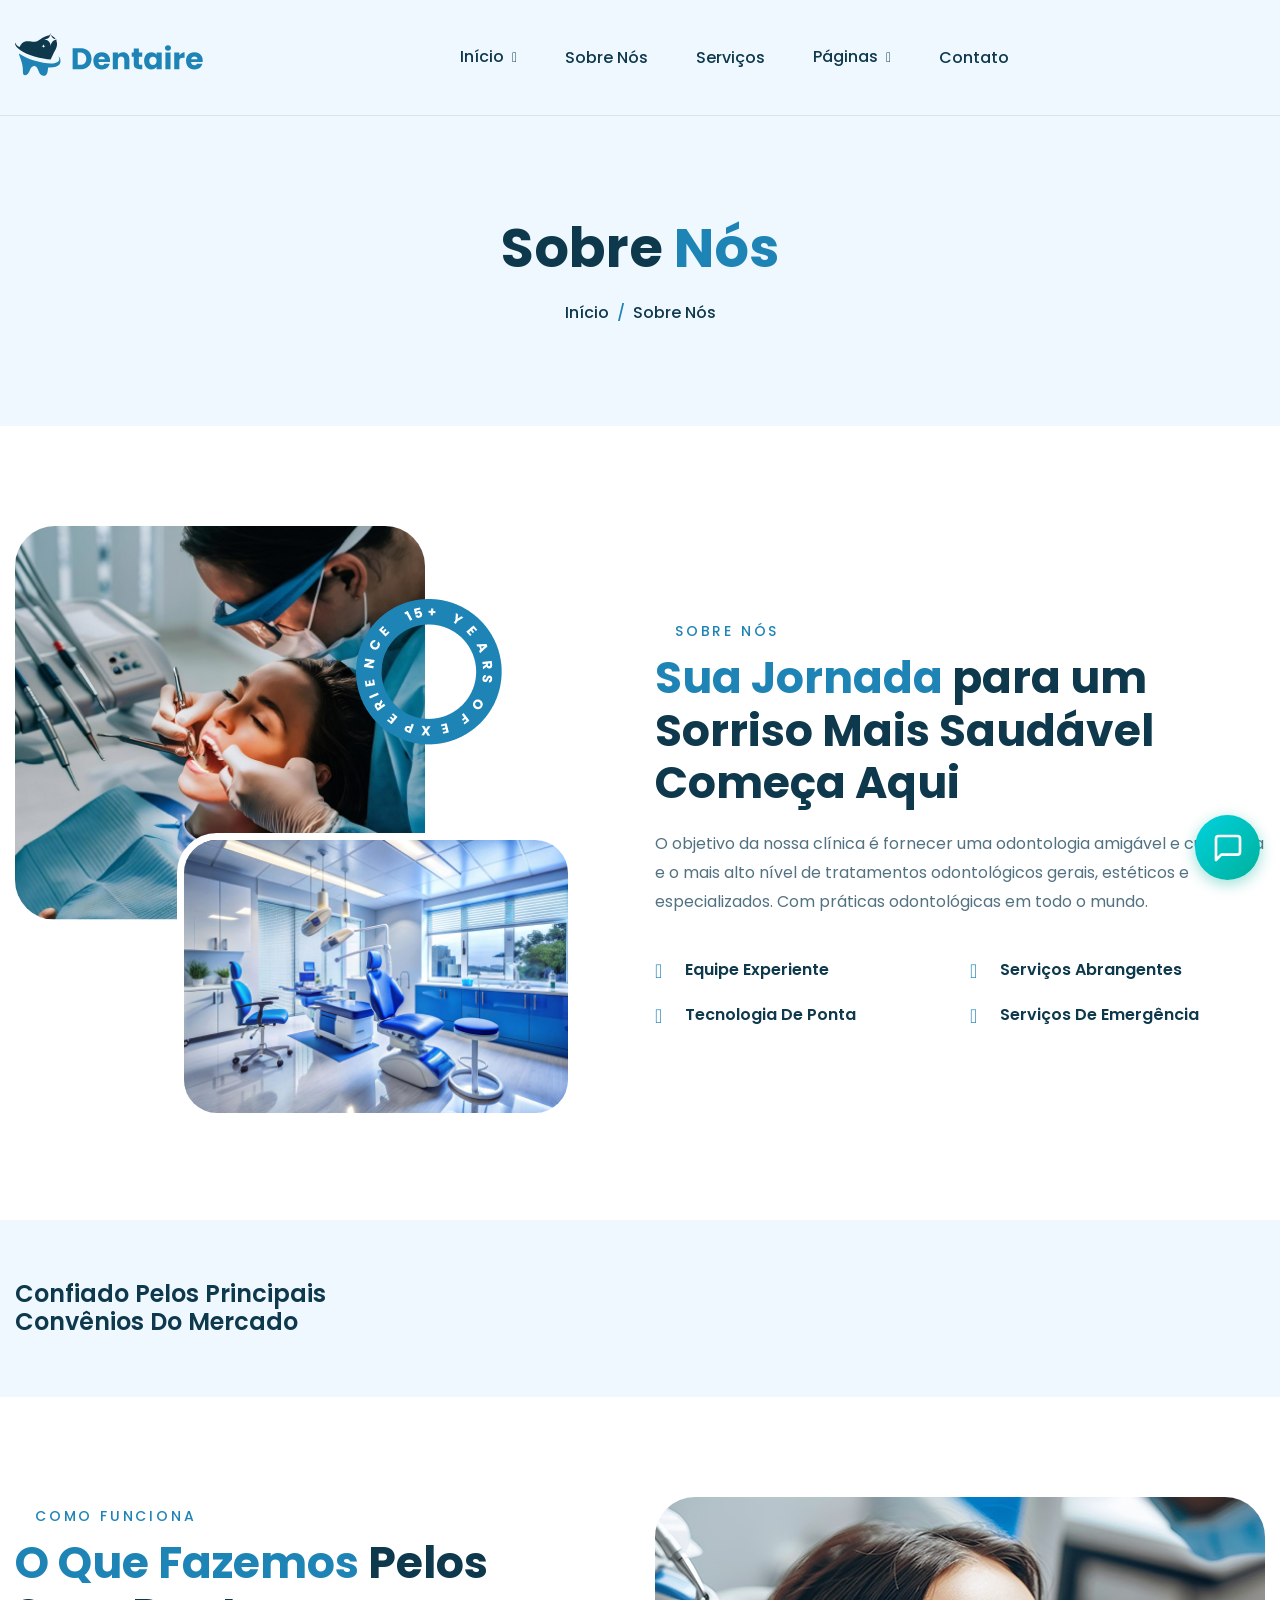
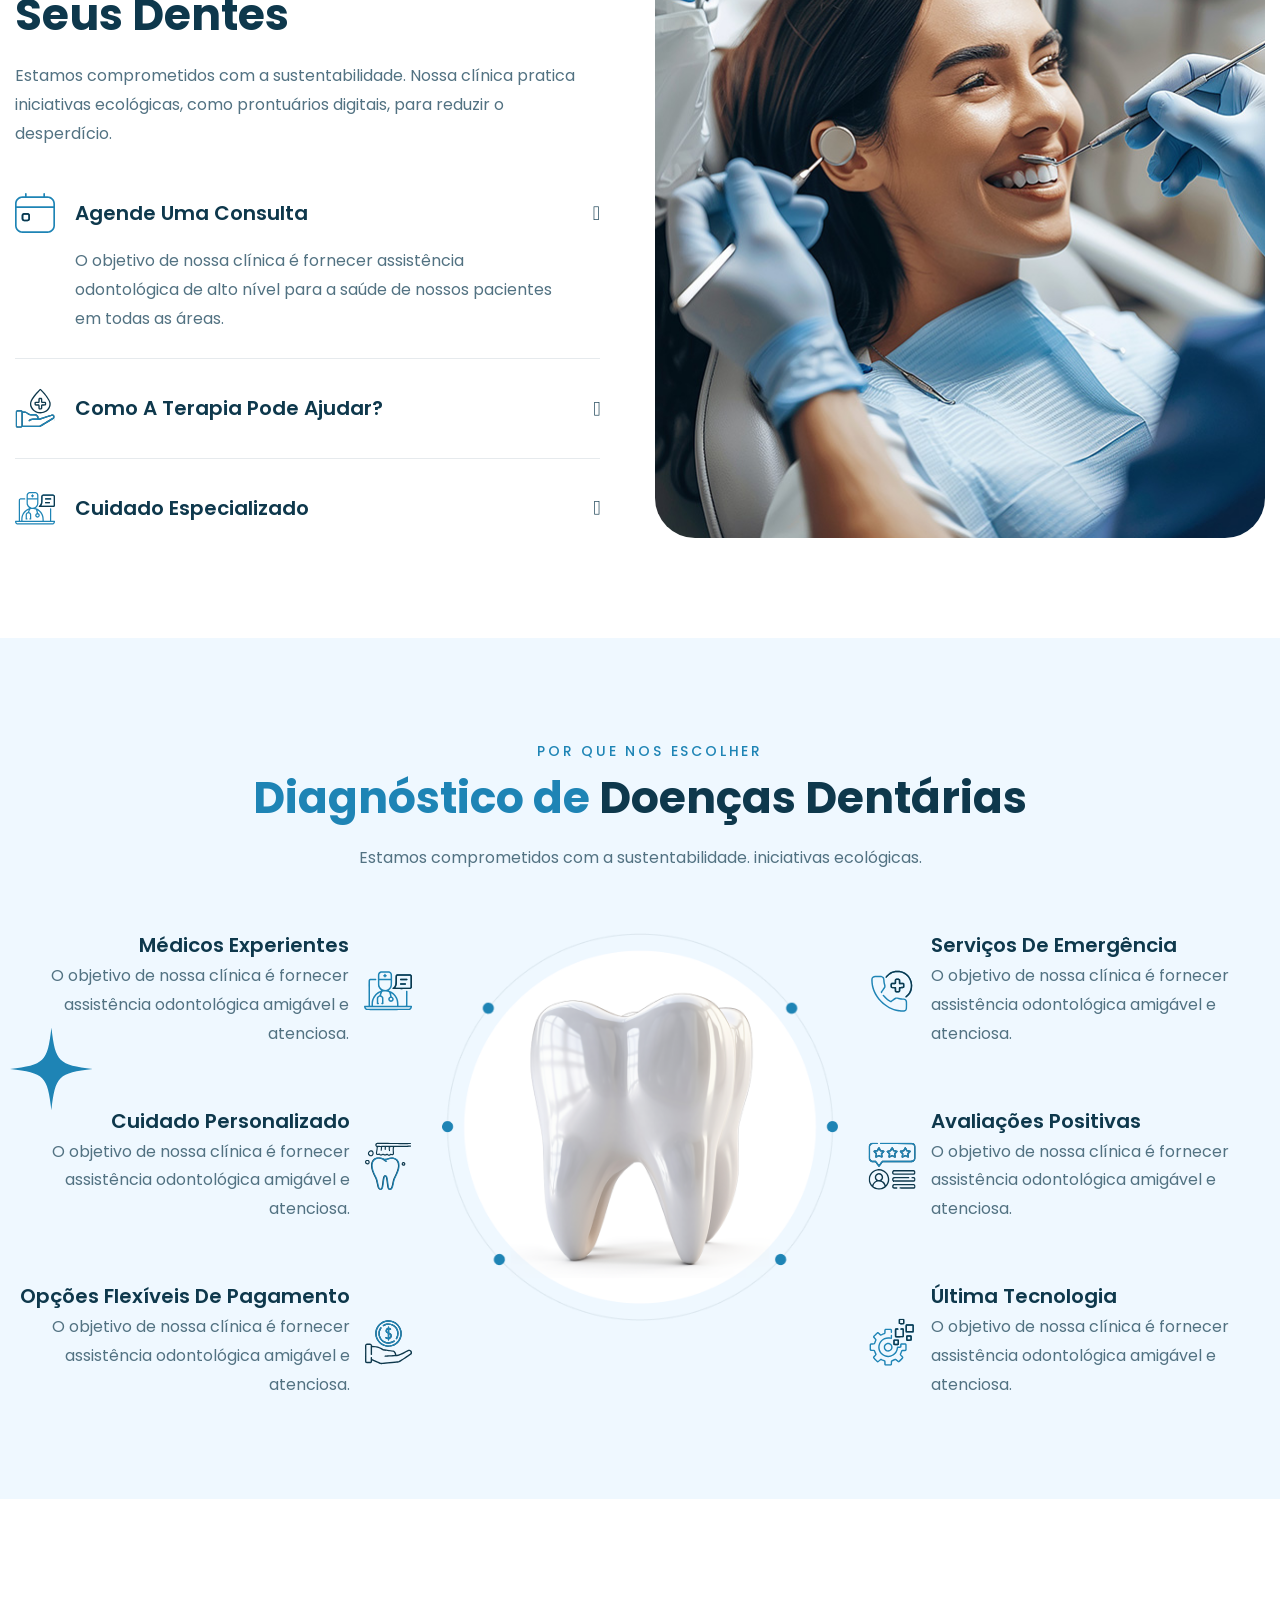
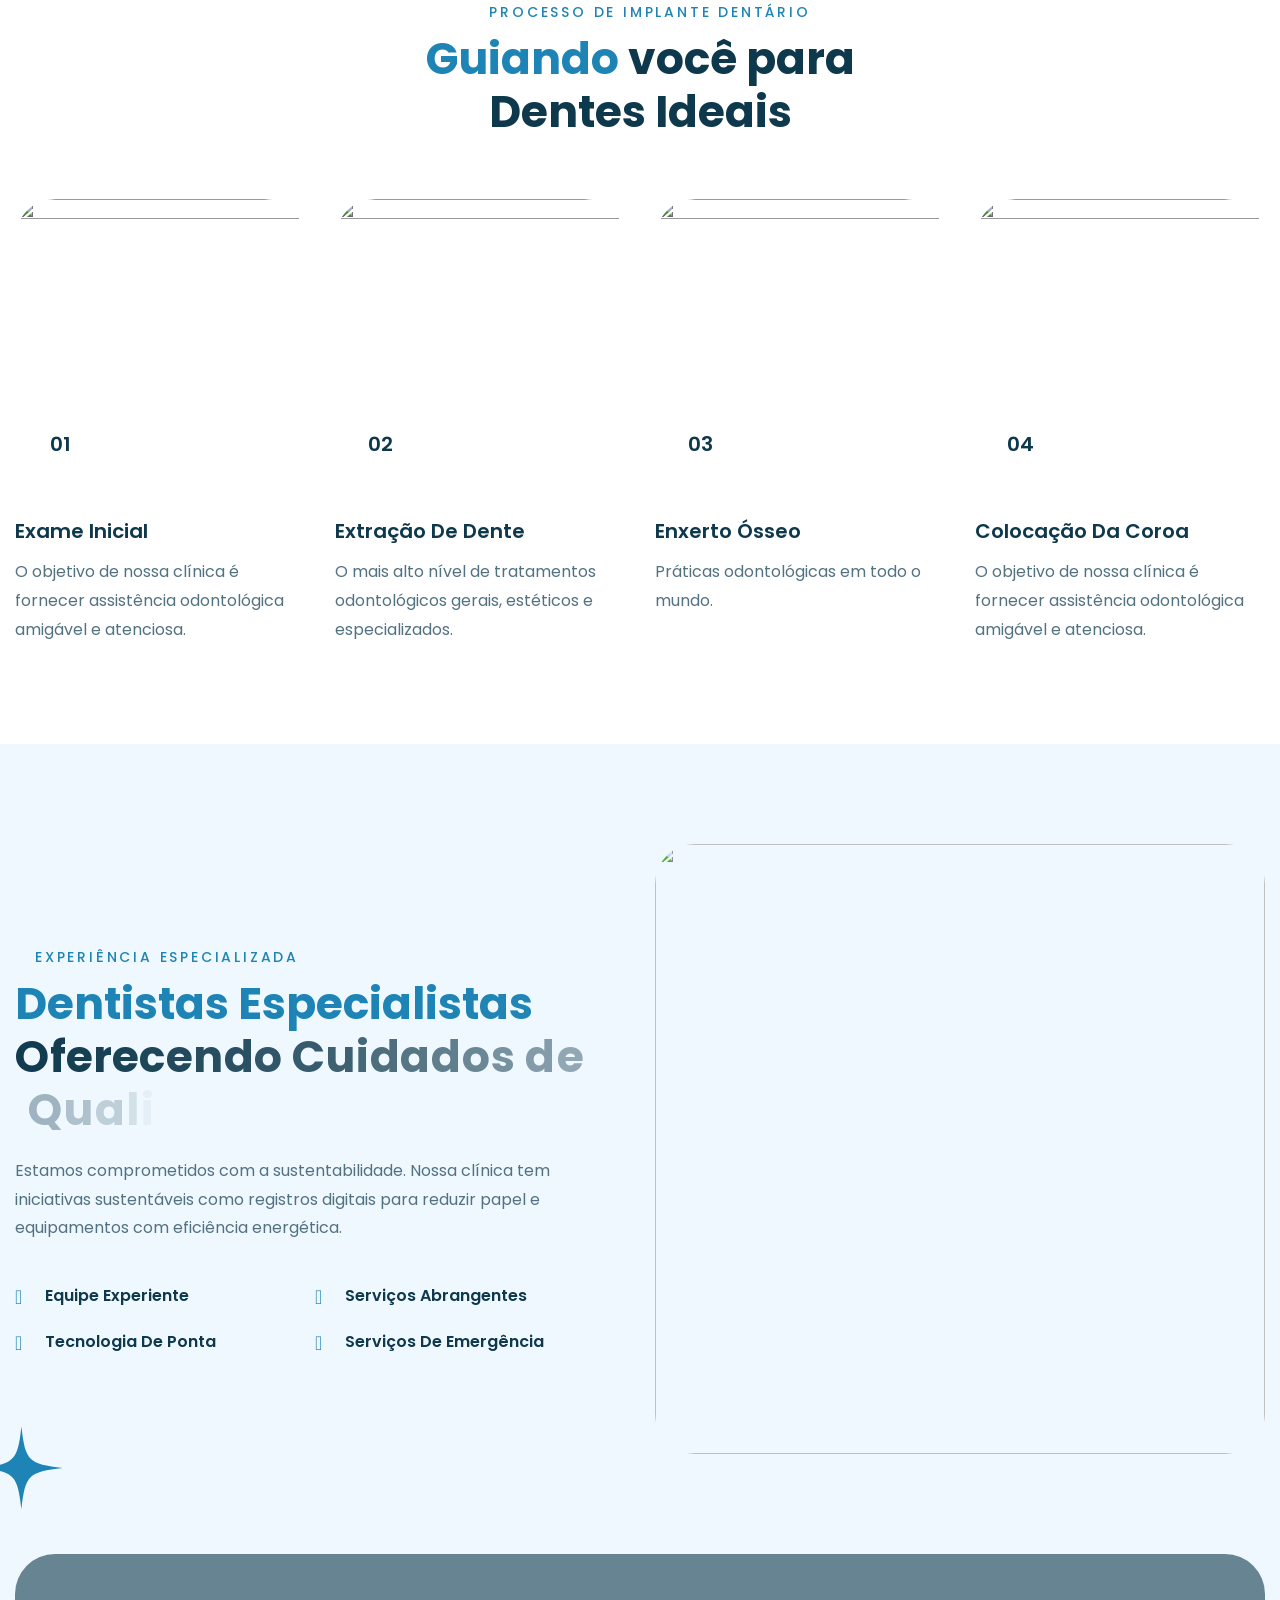
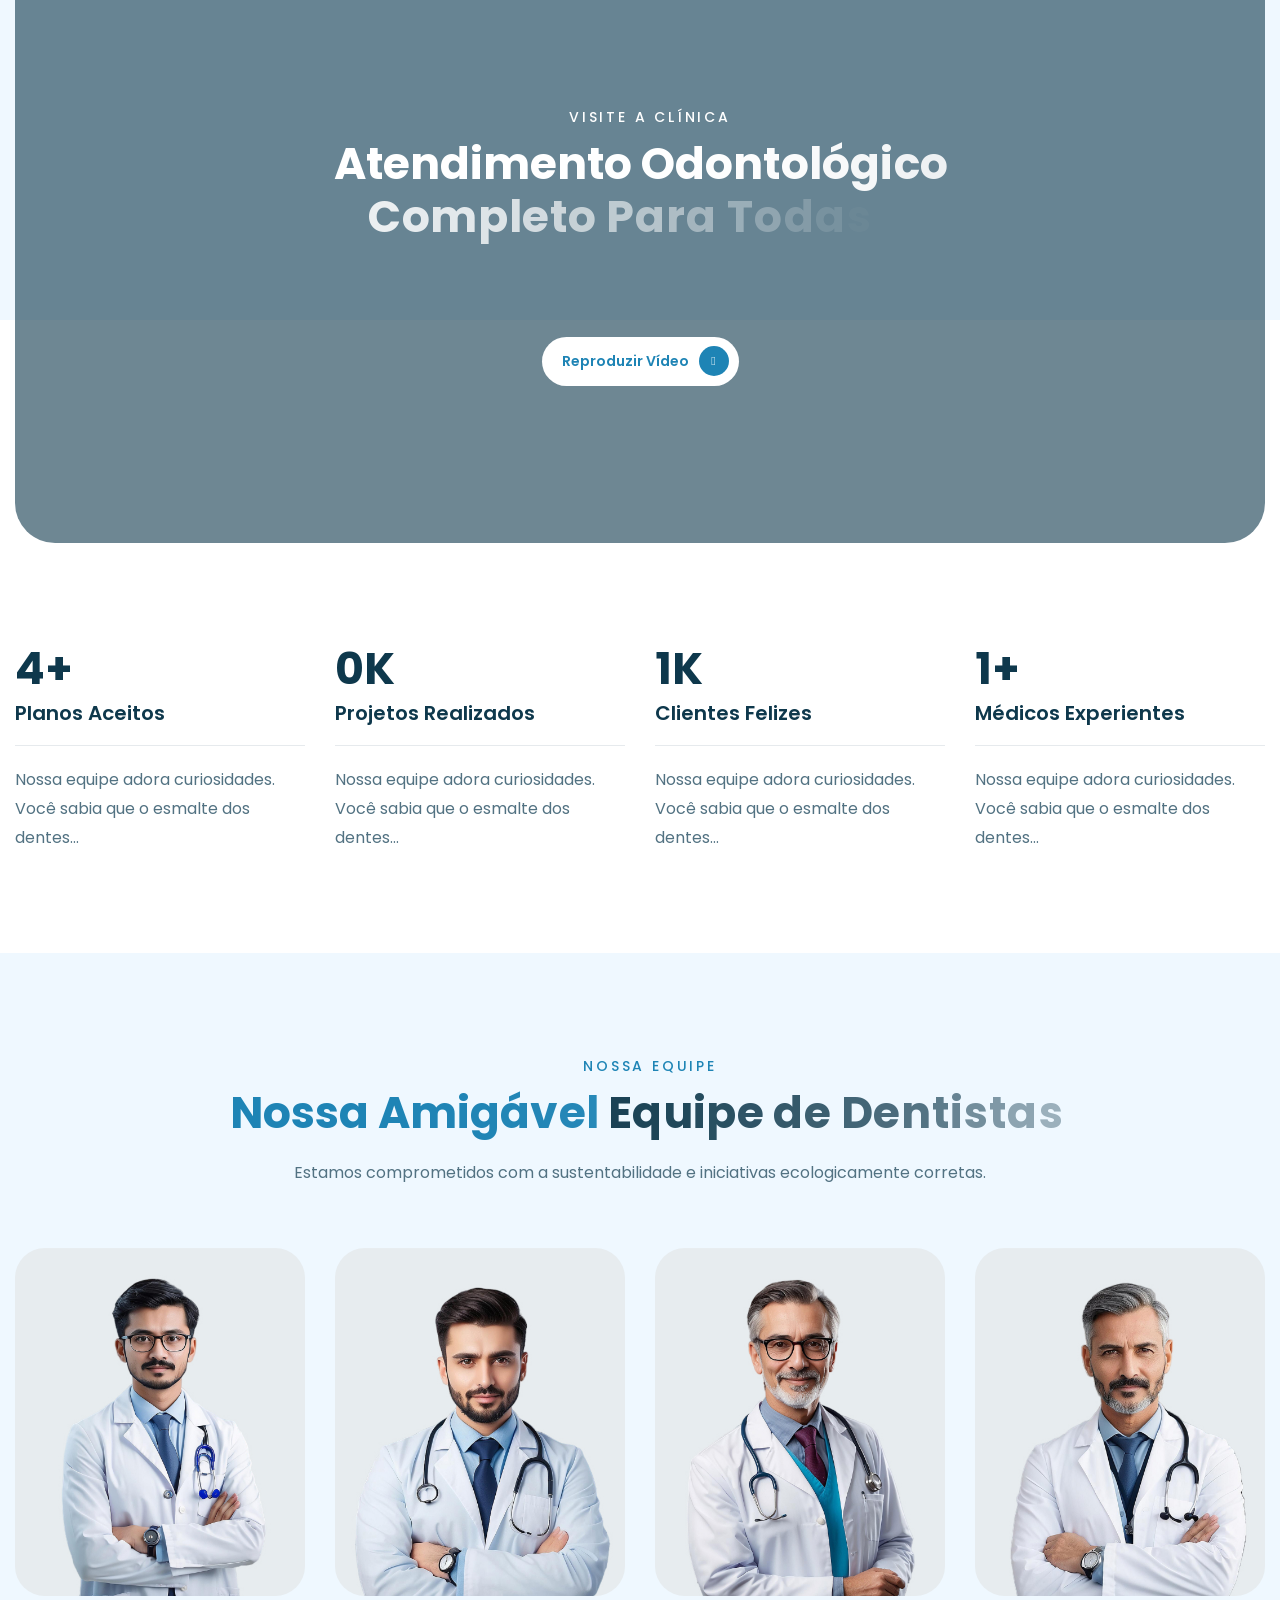
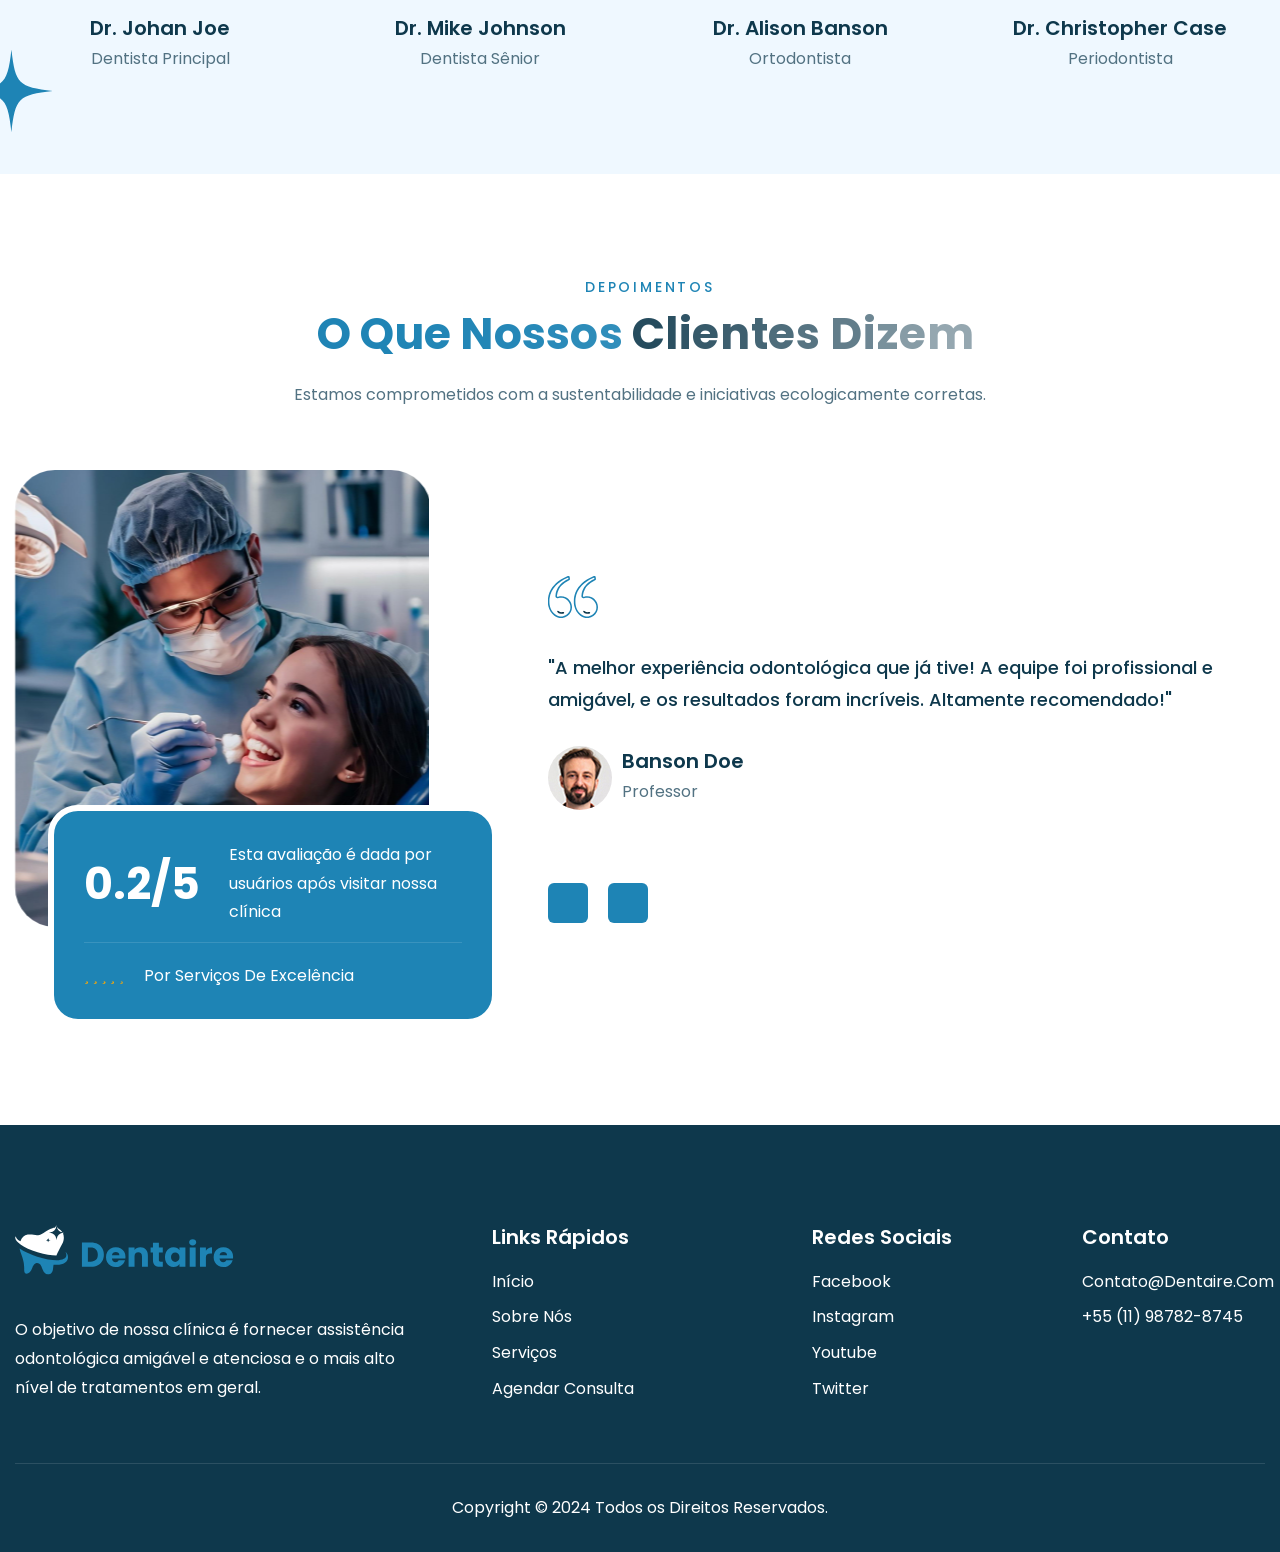
==== commit 64fc1999: "001200" ====
--- a/about.html
+++ b/about.html
@@ -1115,7 +1115,7 @@
                     <div class="footer-links footer-contact-links">
                         <h3>contato</h3>
                         <ul>                            
-                            <li><a href="#">contato@dominio.com.br</a></li>
+                            <li><a href="#">contato@dentaire.com</a></li>
                             <li><a href="#">+55 (11) 98782-8745</a></li>
                         </ul>
                     </div>
@@ -1167,4 +1167,4 @@
 	<script src="https://demo.awaikenthemes.com/assets/js/theme-panel.js"></script>
 <script src="js/chatbot.js"></script>
 </body>
-</html>+</html>
